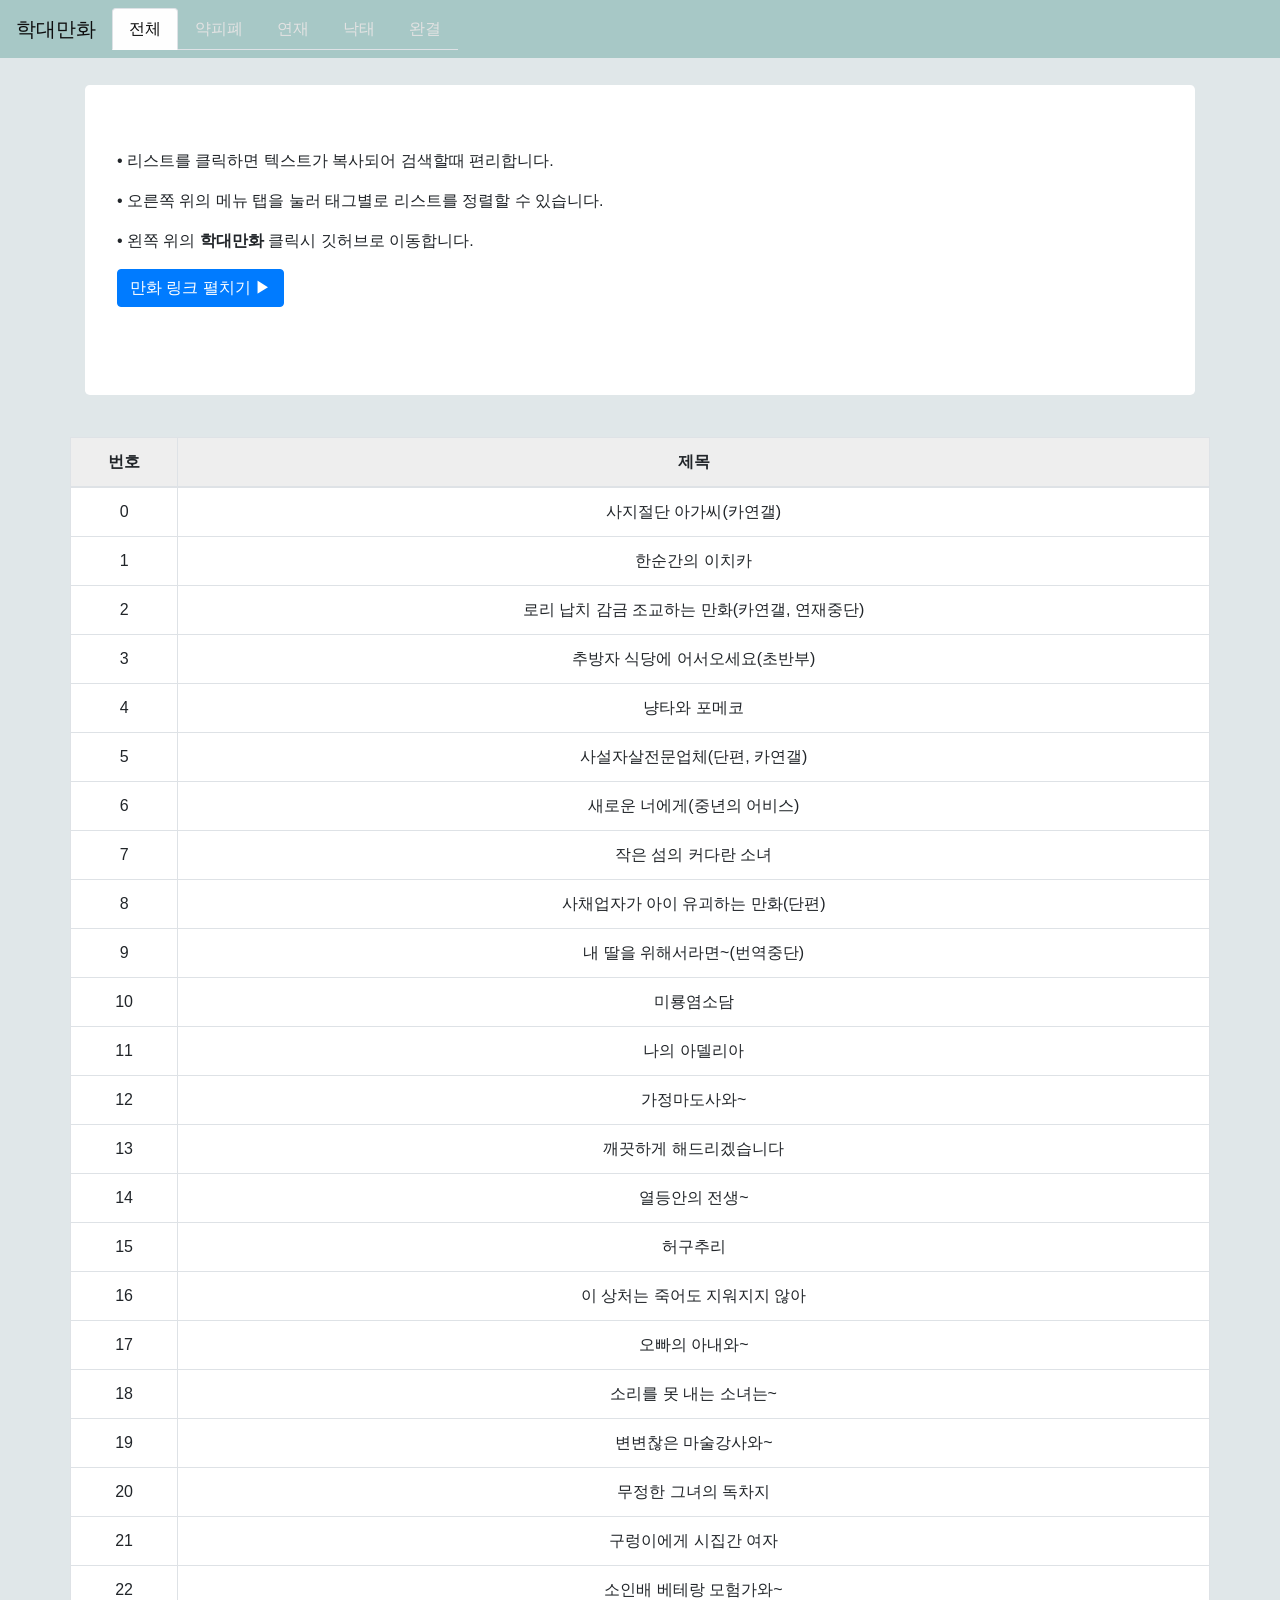
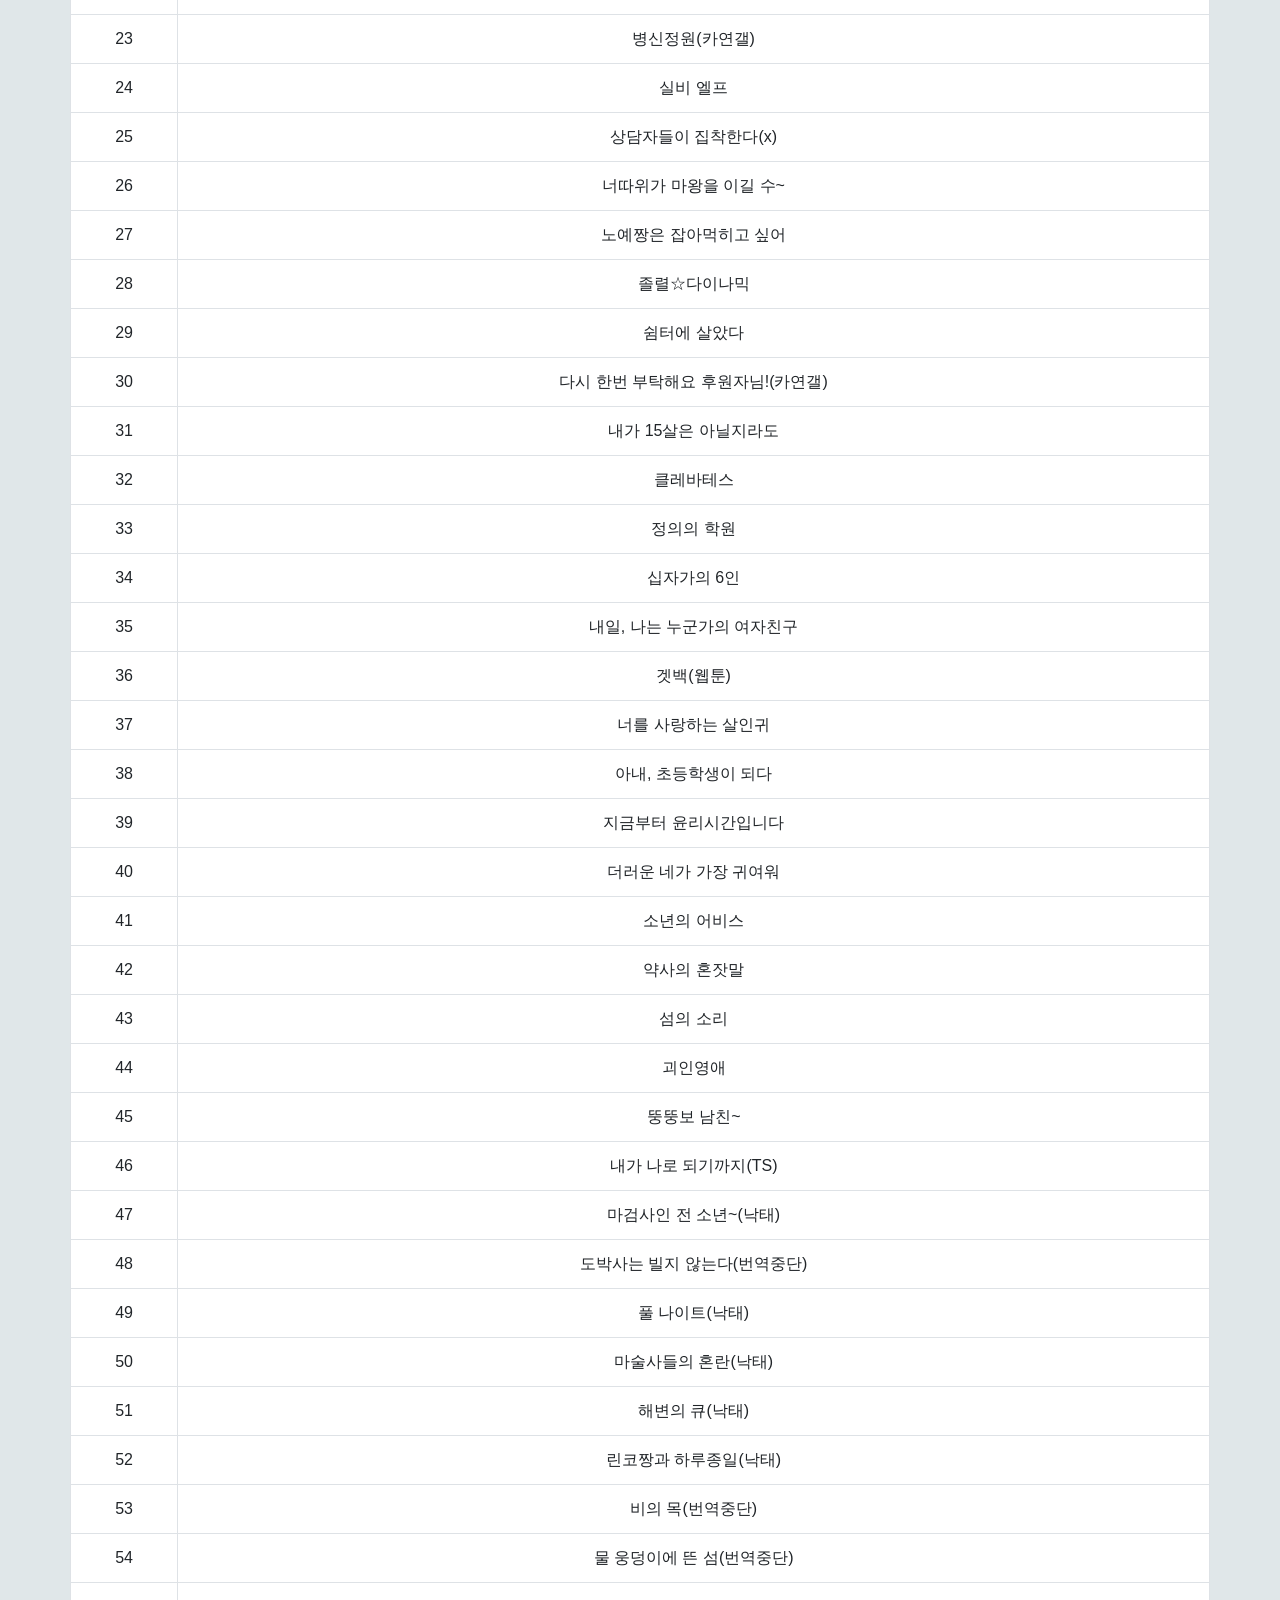
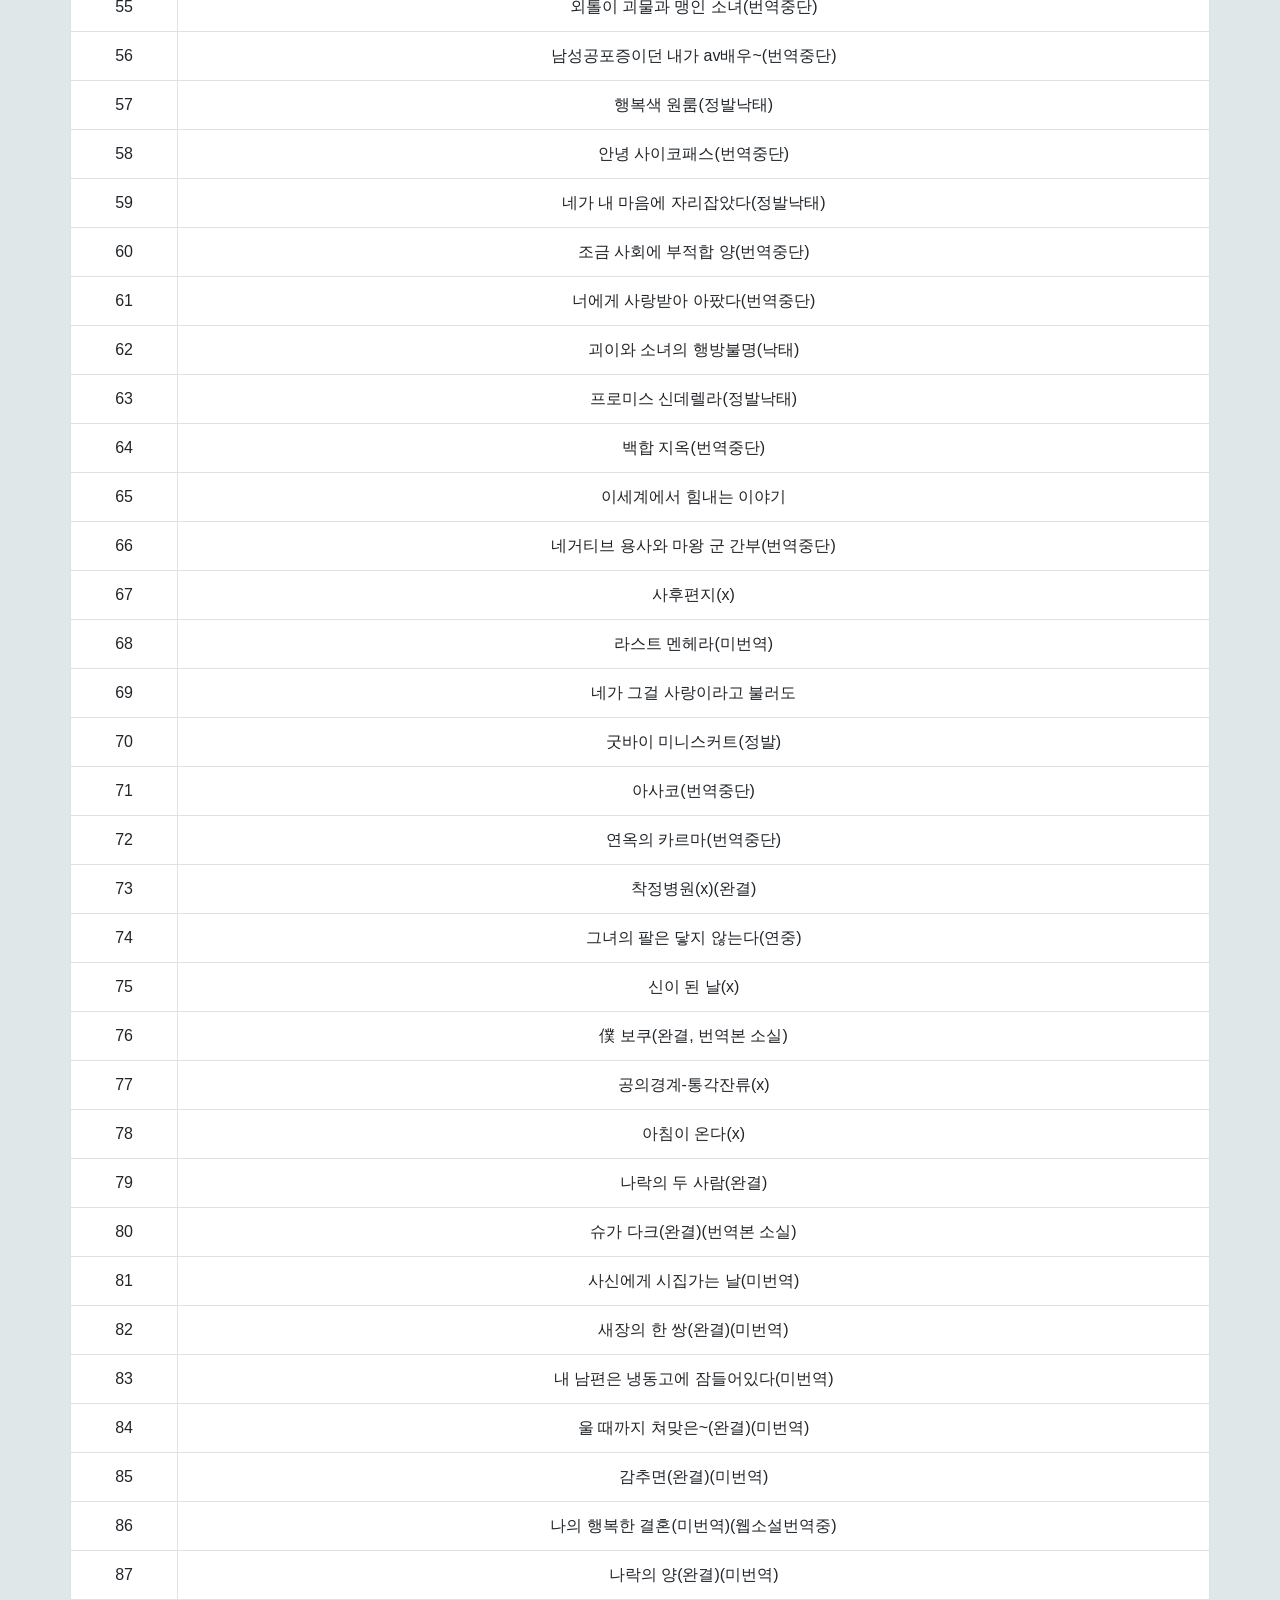
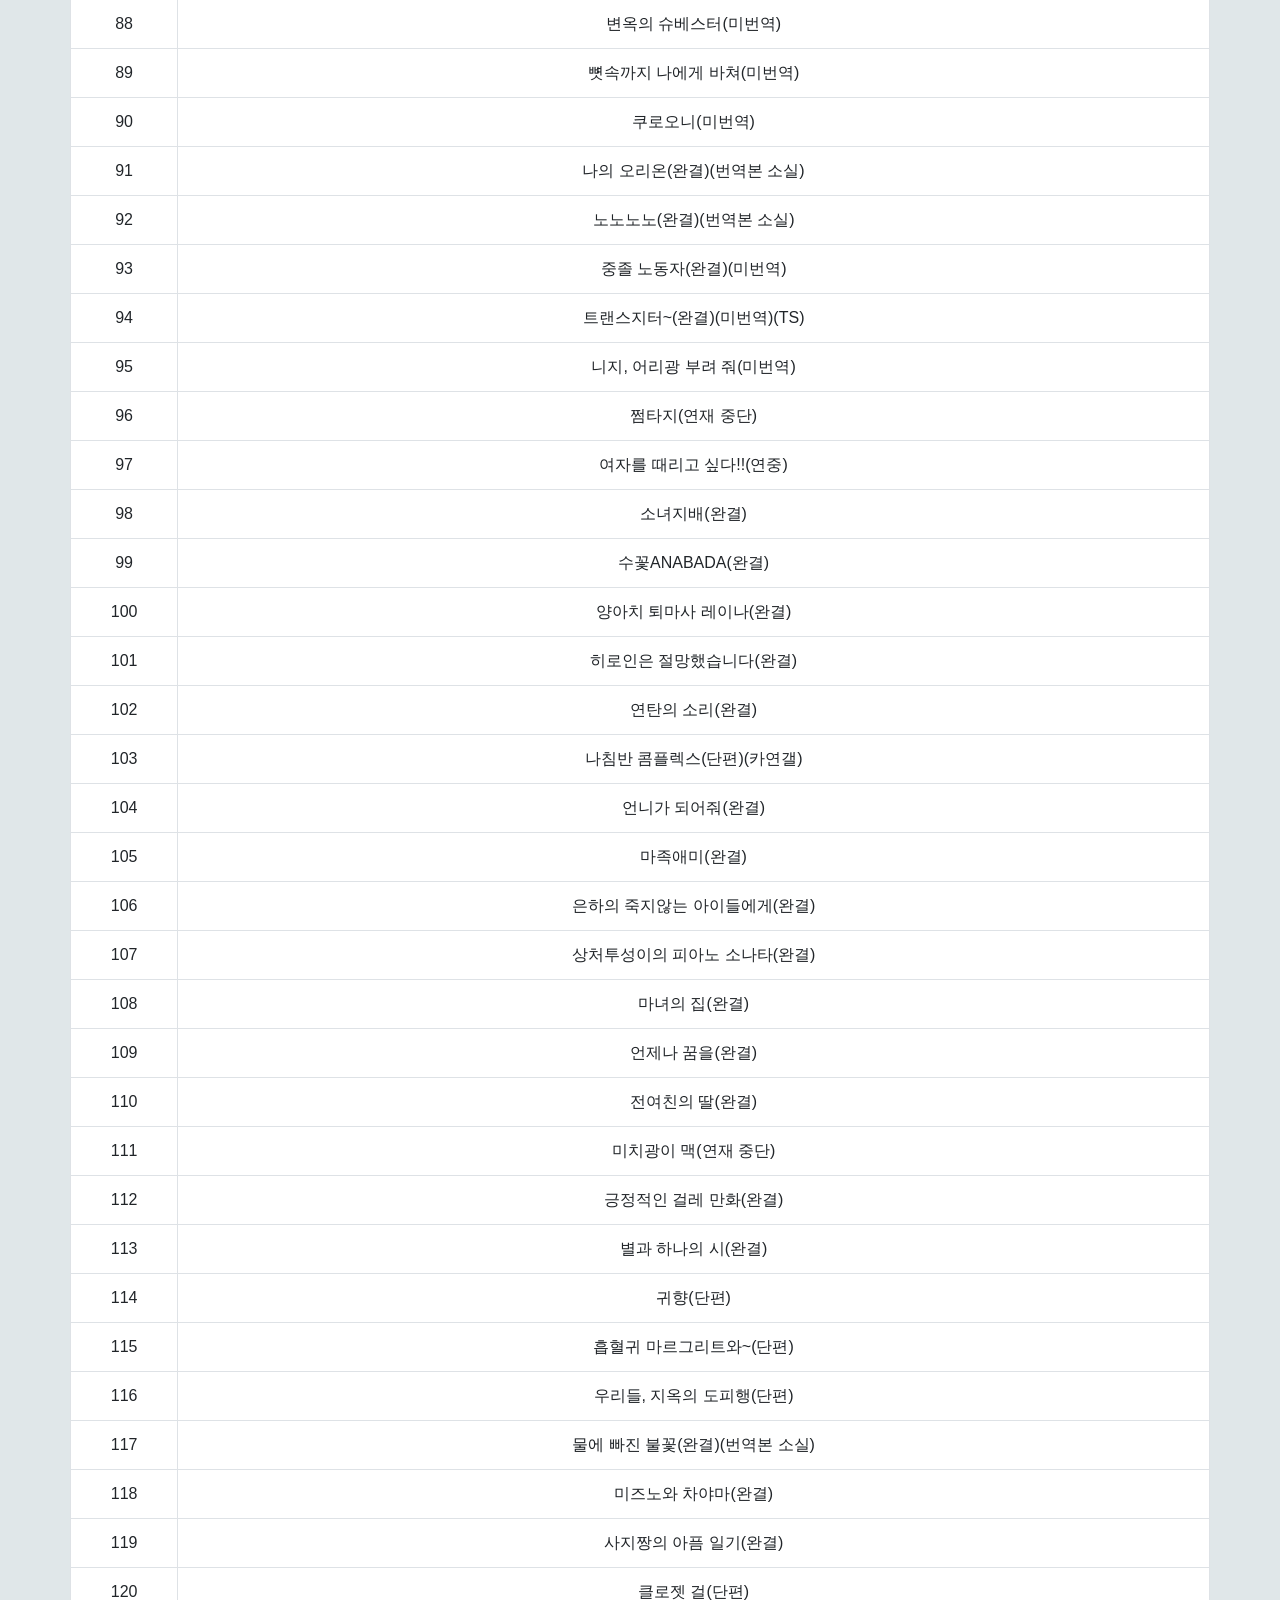
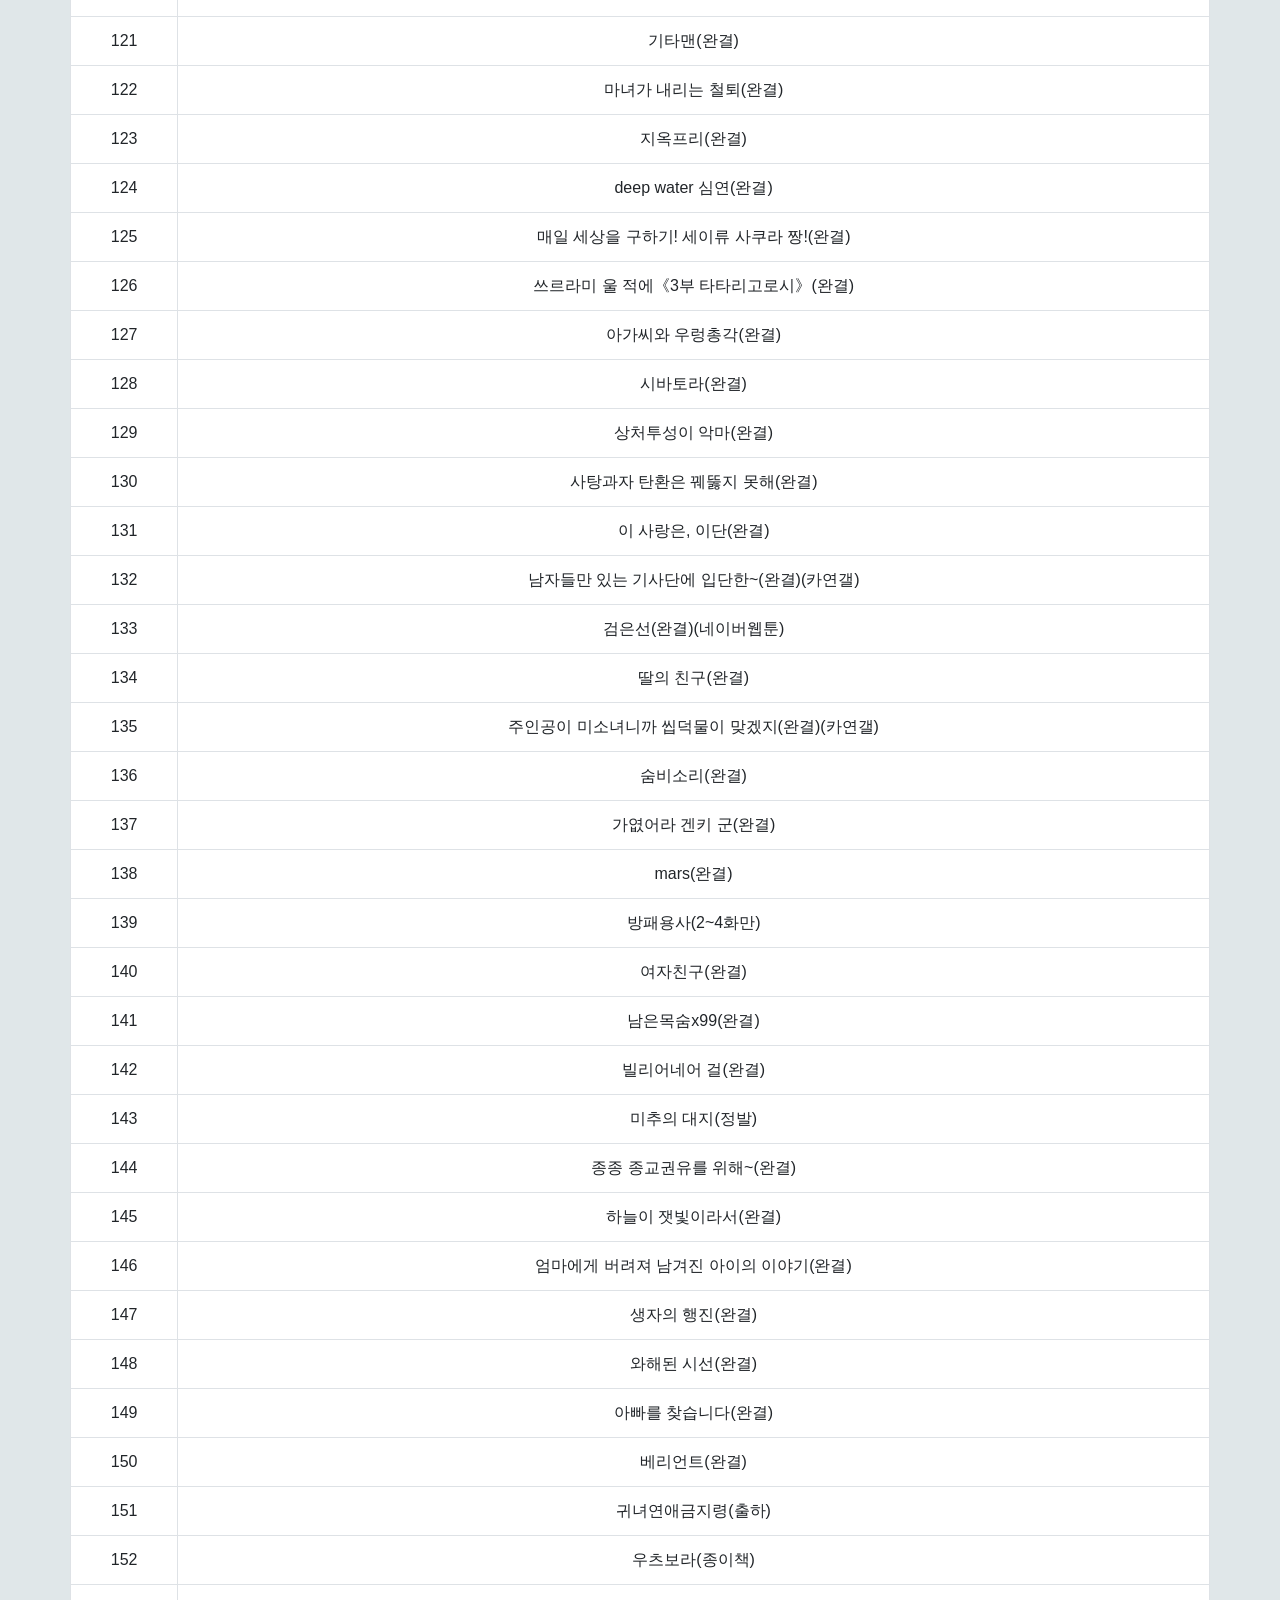
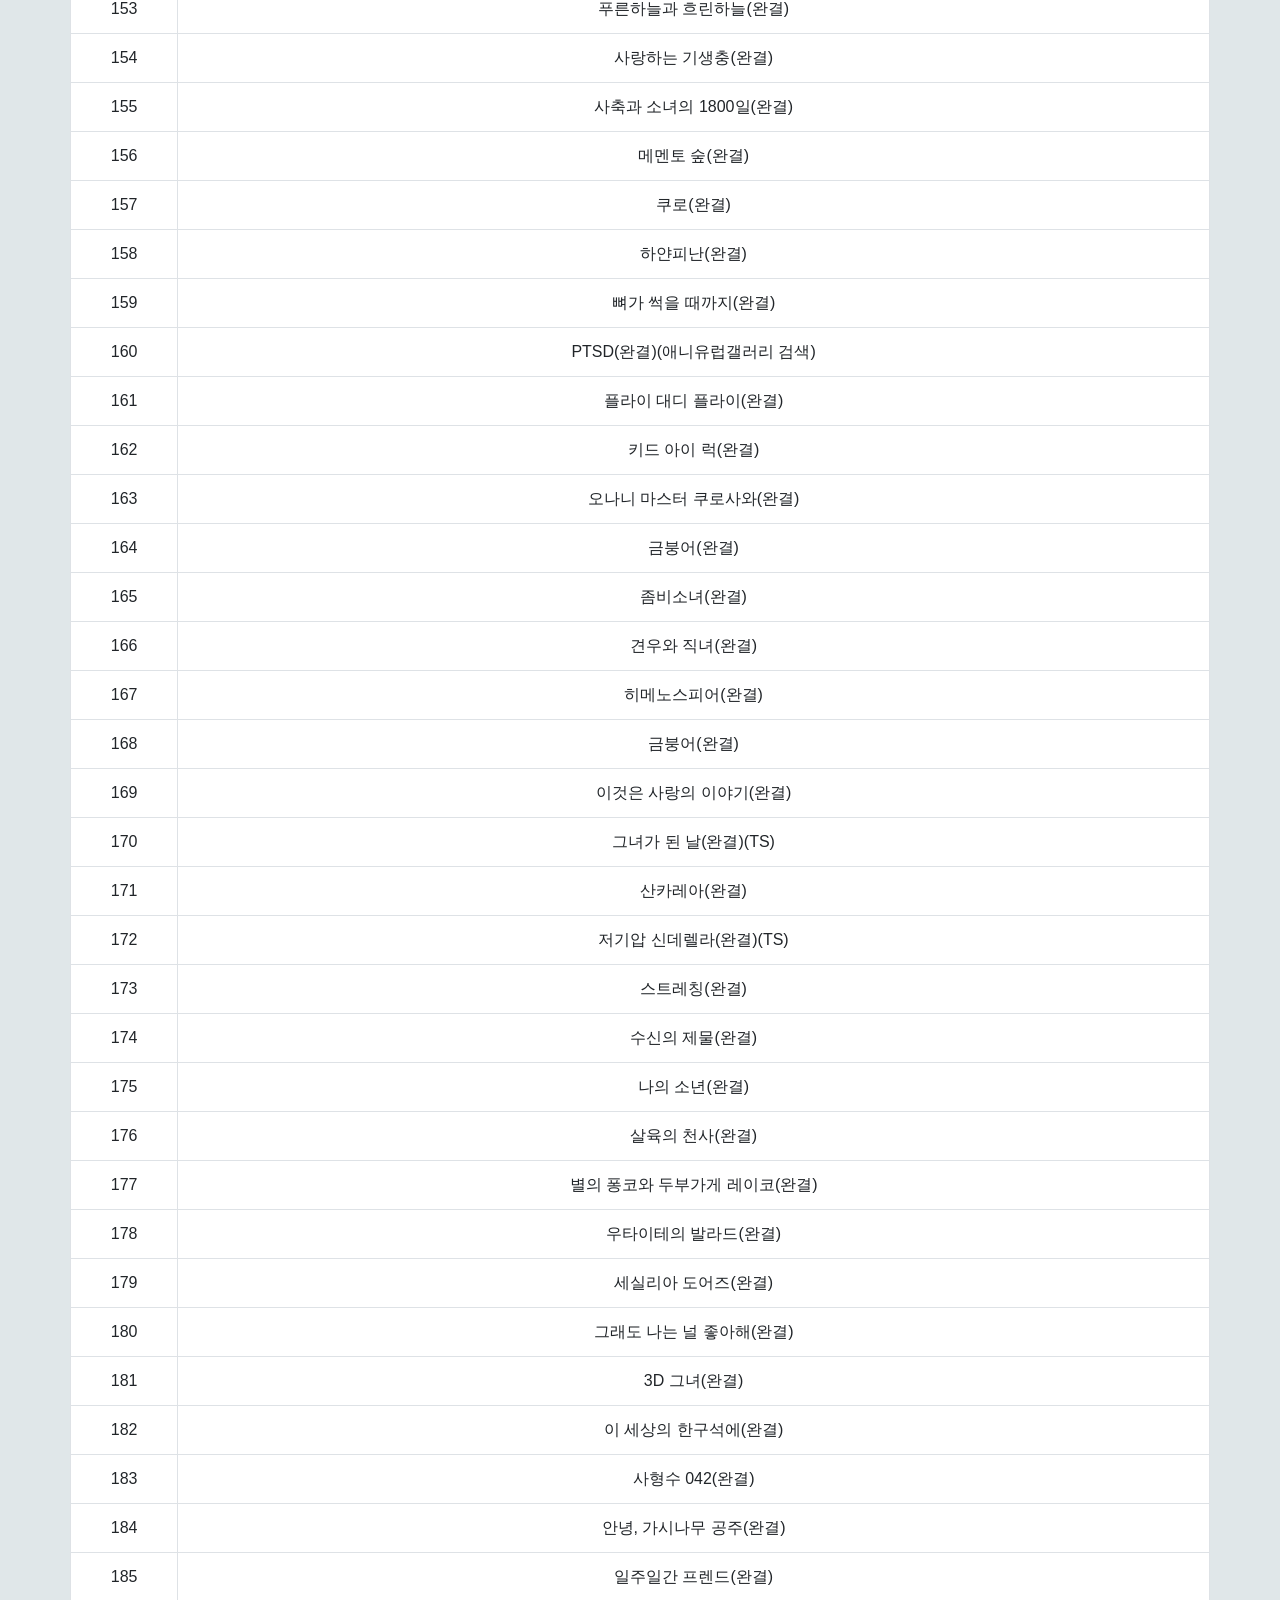
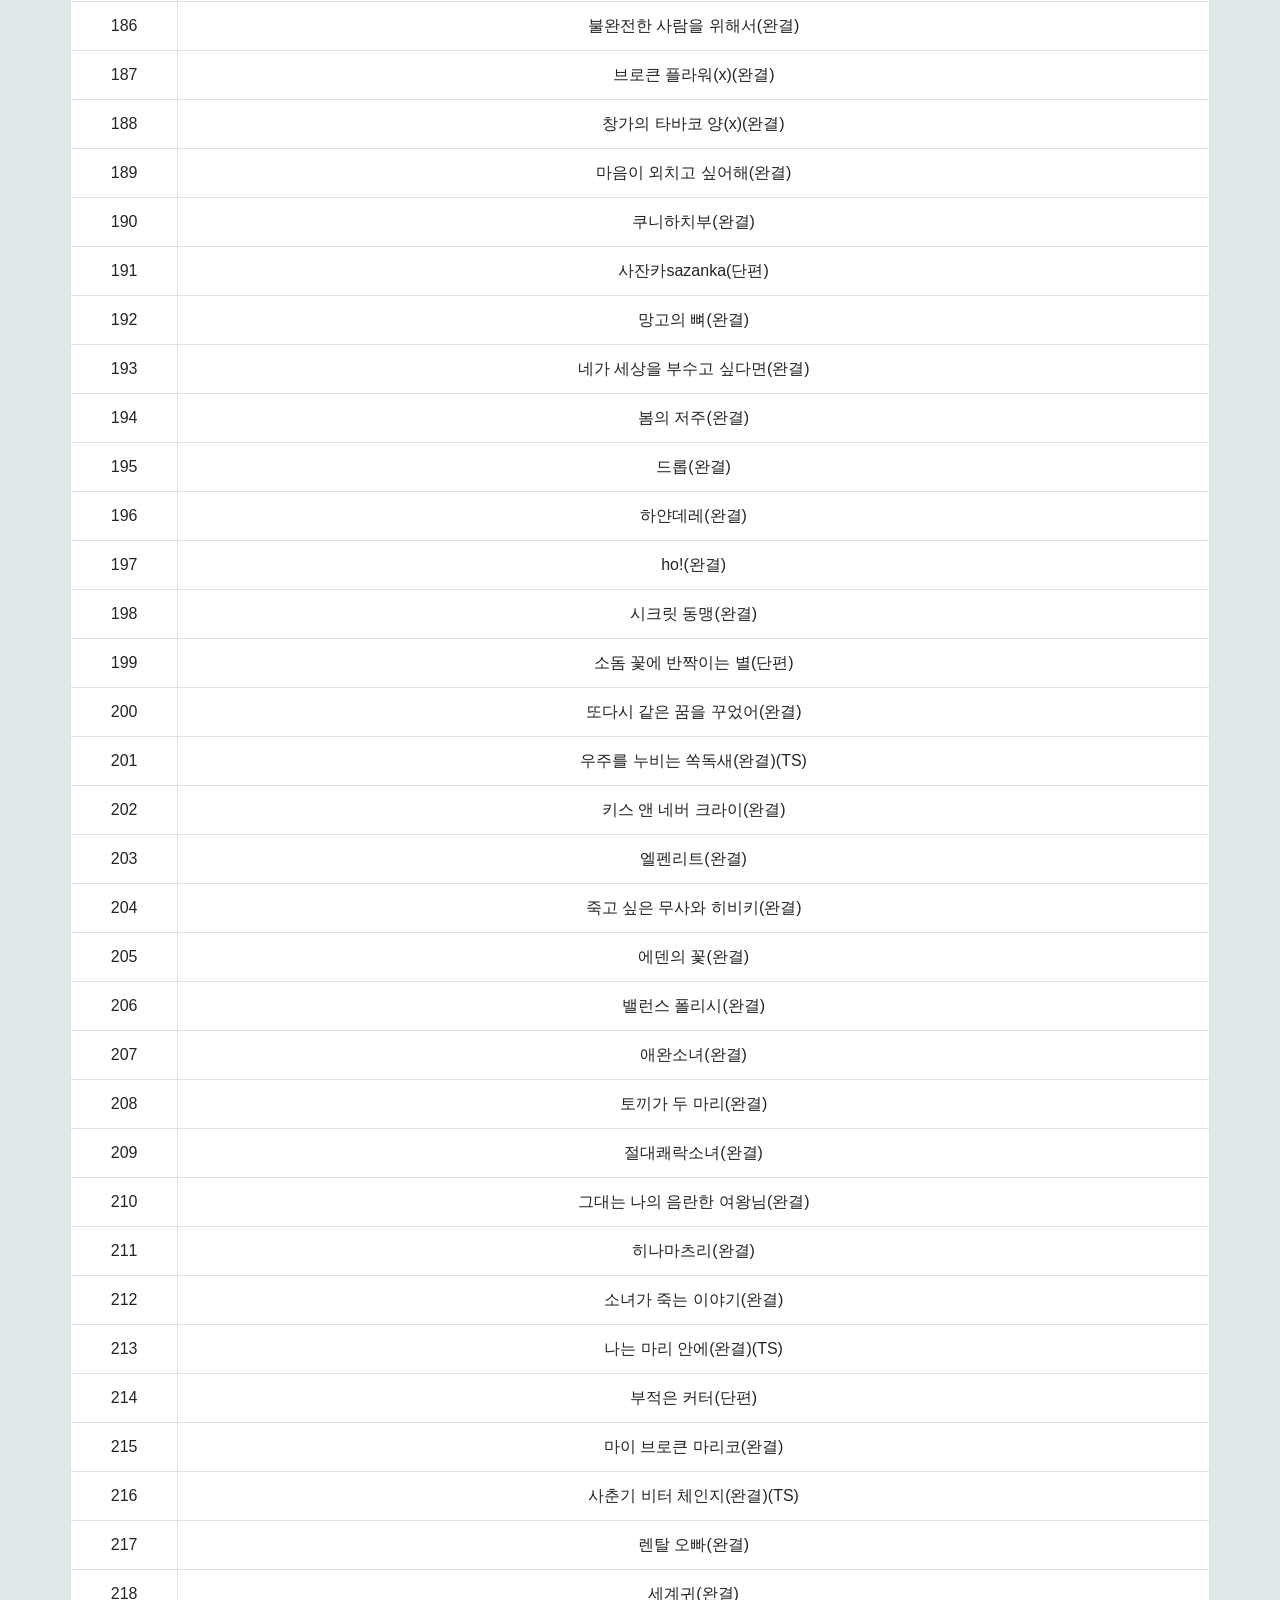
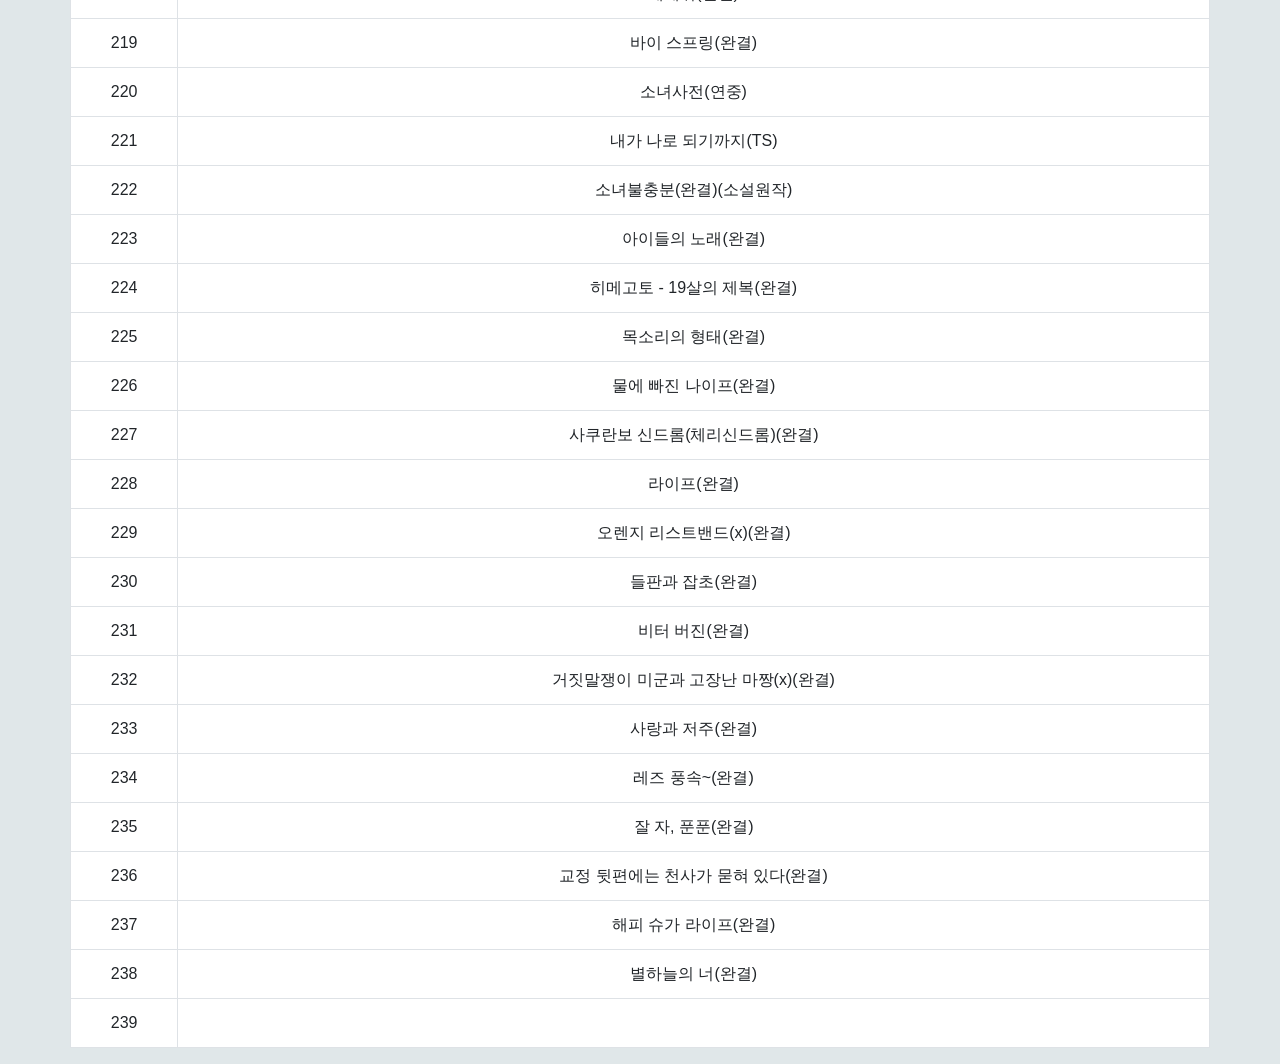
==== index.html @ 0b041881 "Update index.html" ====
<!DOCTYPE html>
<html lang="en">

<head>
    <meta charset="UTF-8">
    <meta http-equiv="X-UA-Compatible" content="IE=edge">
    <meta name="viewport" content="width=device-width, initial-scale=1.0">
    <link rel="stylesheet" href="https://maxcdn.bootstrapcdn.com/bootstrap/4.0.0/css/bootstrap.min.css"
        integrity="sha384-Gn5384xqQ1aoWXA+058RXPxPg6fy4IWvTNh0E263XmFcJlSAwiGgFAW/dAiS6JXm" crossorigin="anonymous">
    <title>학대 만화 리스트</title>
    <style>
        table {
            cursor: pointer;
        }
    </style>
    <script src="js/nav.js"></script>
    <script src="js/makeT.js"></script>
    <script src="js/copy.js"></script>
    <script id="script"></script>
    <script src="js/makeVer.js"></script>
    <link rel="stylesheet" href="css/myCSS.css">
    <script src="js/iframe.js"></script>
</head>

<body>
    <nav id="nav"></nav>
    <div class="container">
        <div class="jumbotron">
            <p> &bull; 리스트를 클릭하면 텍스트가 복사되어 검색할때 편리합니다.</p>
            <p> &bull; 오른쪽 위의 메뉴 탭을 눌러 태그별로 리스트를 정렬할 수 있습니다.</p>
            <p> &bull; 왼쪽 위의 <b>학대만화</b> 클릭시 깃허브로 이동합니다.</p>
            <button id="btn" type="button" class="btn btn-primary" data-toggle="collapse" data-target="#link"
                onclick="test();toggle();">만화 링크 펼치기 ▶</button><br><br>
            <div id="link" class="collapse">
                <iframe src="mangalink.html" id="the_iframe" class="iframe" style="width:100%; min-height: 15em;"></iframe>
            </div>
        </div>
        <!-- iframe height = 7줄당 약 18~20em-->
    </div>

    <div class="container">
        <div class="row">
            <table class="table table-hover table-bordered" style="text-align: center; border: 1px solid #dddddd">
                <thead>
                    <tr>
                        <th style="background-color: #eeeeee; text-align: center; width: 8%">번호</th>
                        <th style="background-color: #eeeeee; text-align: center; width: 77%">제목</th>
                    </tr>
                </thead>
                <tbody id="table">
                </tbody>
            </table>
        </div>
    </div>
</body>


<script src="https://code.jquery.com/jquery-3.2.1.slim.min.js"
    integrity="sha384-KJ3o2DKtIkvYIK3UENzmM7KCkRr/rE9/Qpg6aAZGJwFDMVNA/GpGFF93hXpG5KkN"
    crossorigin="anonymous"></script>
<script src="https://cdnjs.cloudflare.com/ajax/libs/popper.js/1.12.9/umd/popper.min.js"
    integrity="sha384-ApNbgh9B+Y1QKtv3Rn7W3mgPxhU9K/ScQsAP7hUibX39j7fakFPskvXusvfa0b4Q"
    crossorigin="anonymous"></script>
<script src="https://maxcdn.bootstrapcdn.com/bootstrap/4.0.0/js/bootstrap.min.js"
    integrity="sha384-JZR6Spejh4U02d8jOt6vLEHfe/JQGiRRSQQxSfFWpi1MquVdAyjUar5+76PVCmYl"
    crossorigin="anonymous"></script>

</html>

<!--
    source : https://github.com/shangus1012/manga
    제작자 : 만갤 여주학대만화추천(rmh0102)
    모든 소스코드는 직접 작성한 것이고, 출처는 굳이 지워야만 한다면 상관 없습니다.
    누군가 물어본다면 정보 공유를 위해서 출처를 표기해 주세요. 감사합니다.
-->
---- css/myCSS.css ----
.navbar-brand {
	color: black !important;
}

.nav-link:not(:hover) {
	color: #e2e2e2;
}

.nav-link:hover {
	color: black;
}

a.active {
	color: black !important;
}

.carouselControl {
	color: #1e3269 !important;
}

a:hover {
	text-decoration: none;
}

.container {
	padding-top: 10px;
}
html {
    position: relative;
    min-height: 100%;
    margin: 0;
}
body {
	background-color: #E0E7E9;
	padding-top: 75px;
	min-height:100%;
}

.jumbotron {
	background-color: white !important;
}

#nav {
	background-color: #A3C6C4 !important;
	opacity: 0.94;
}

table {
	background-color: white !important;
}

.iframe {
	border: none;
}
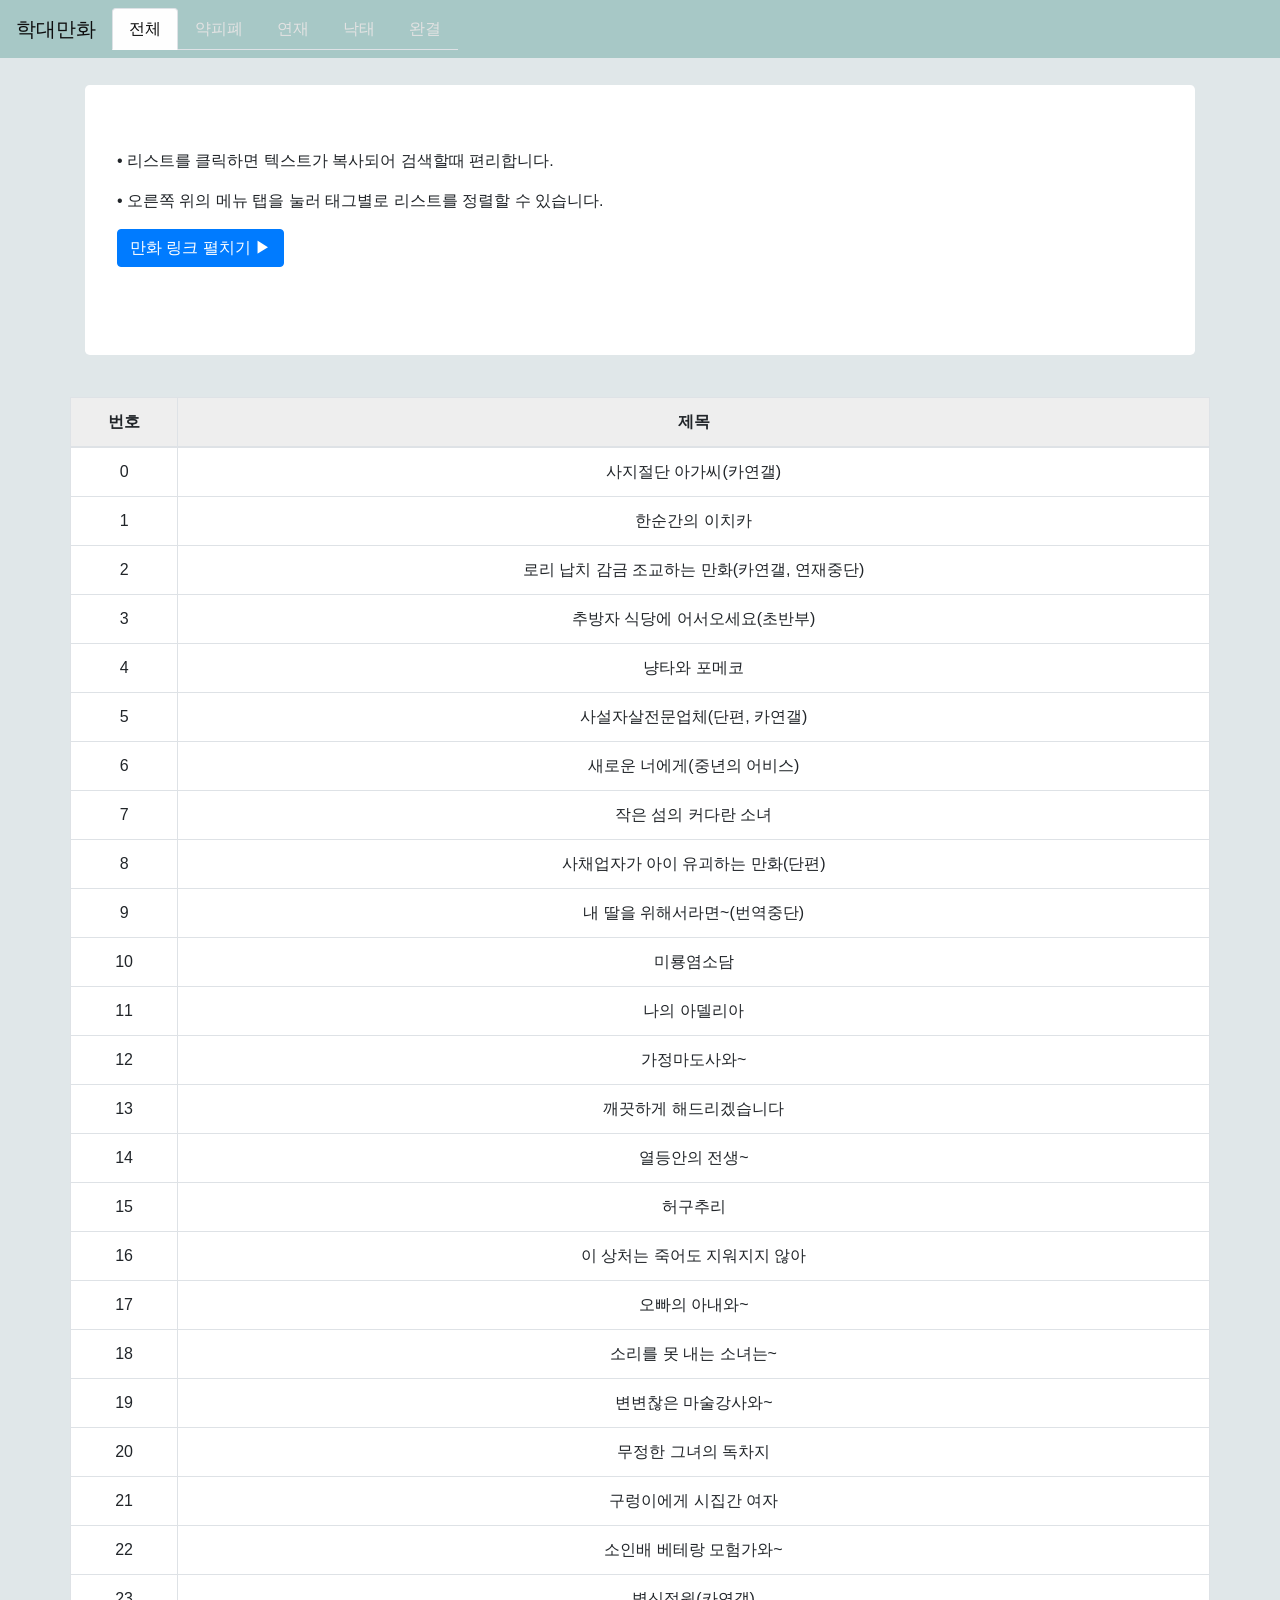
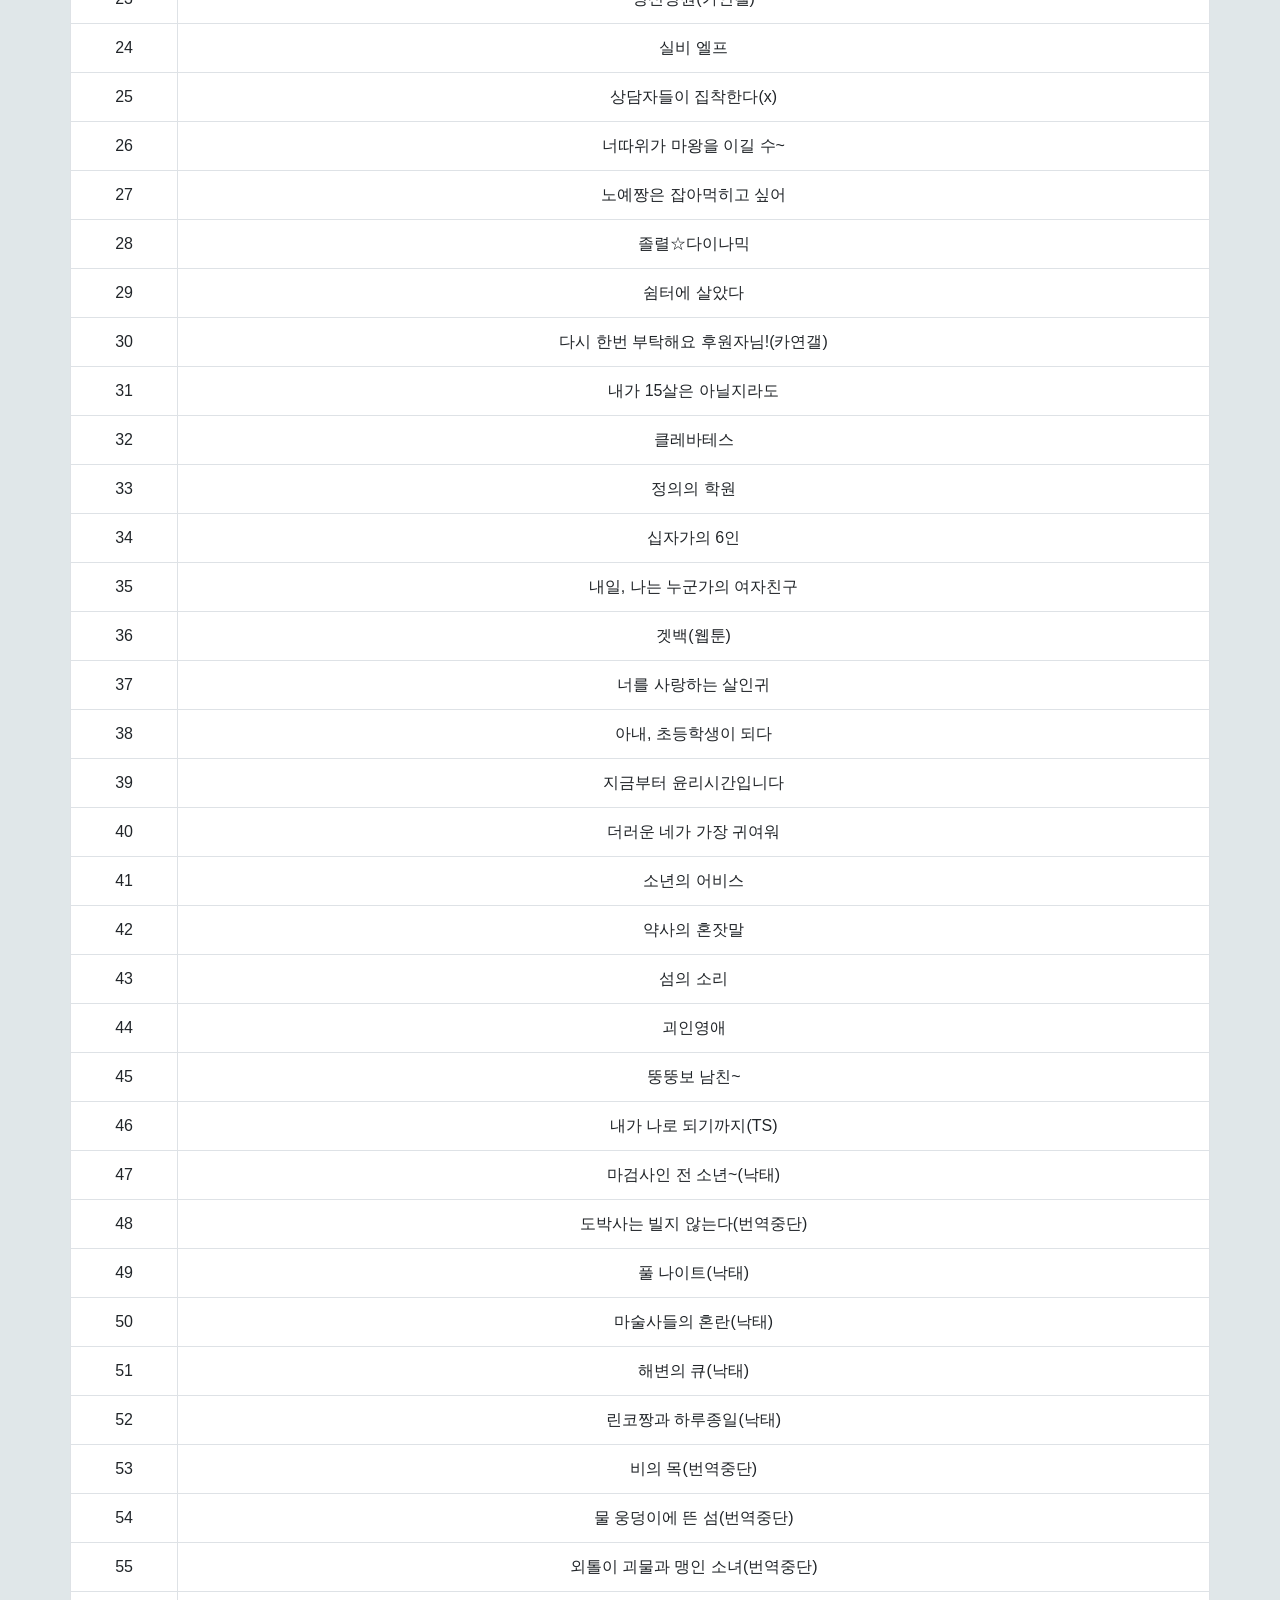
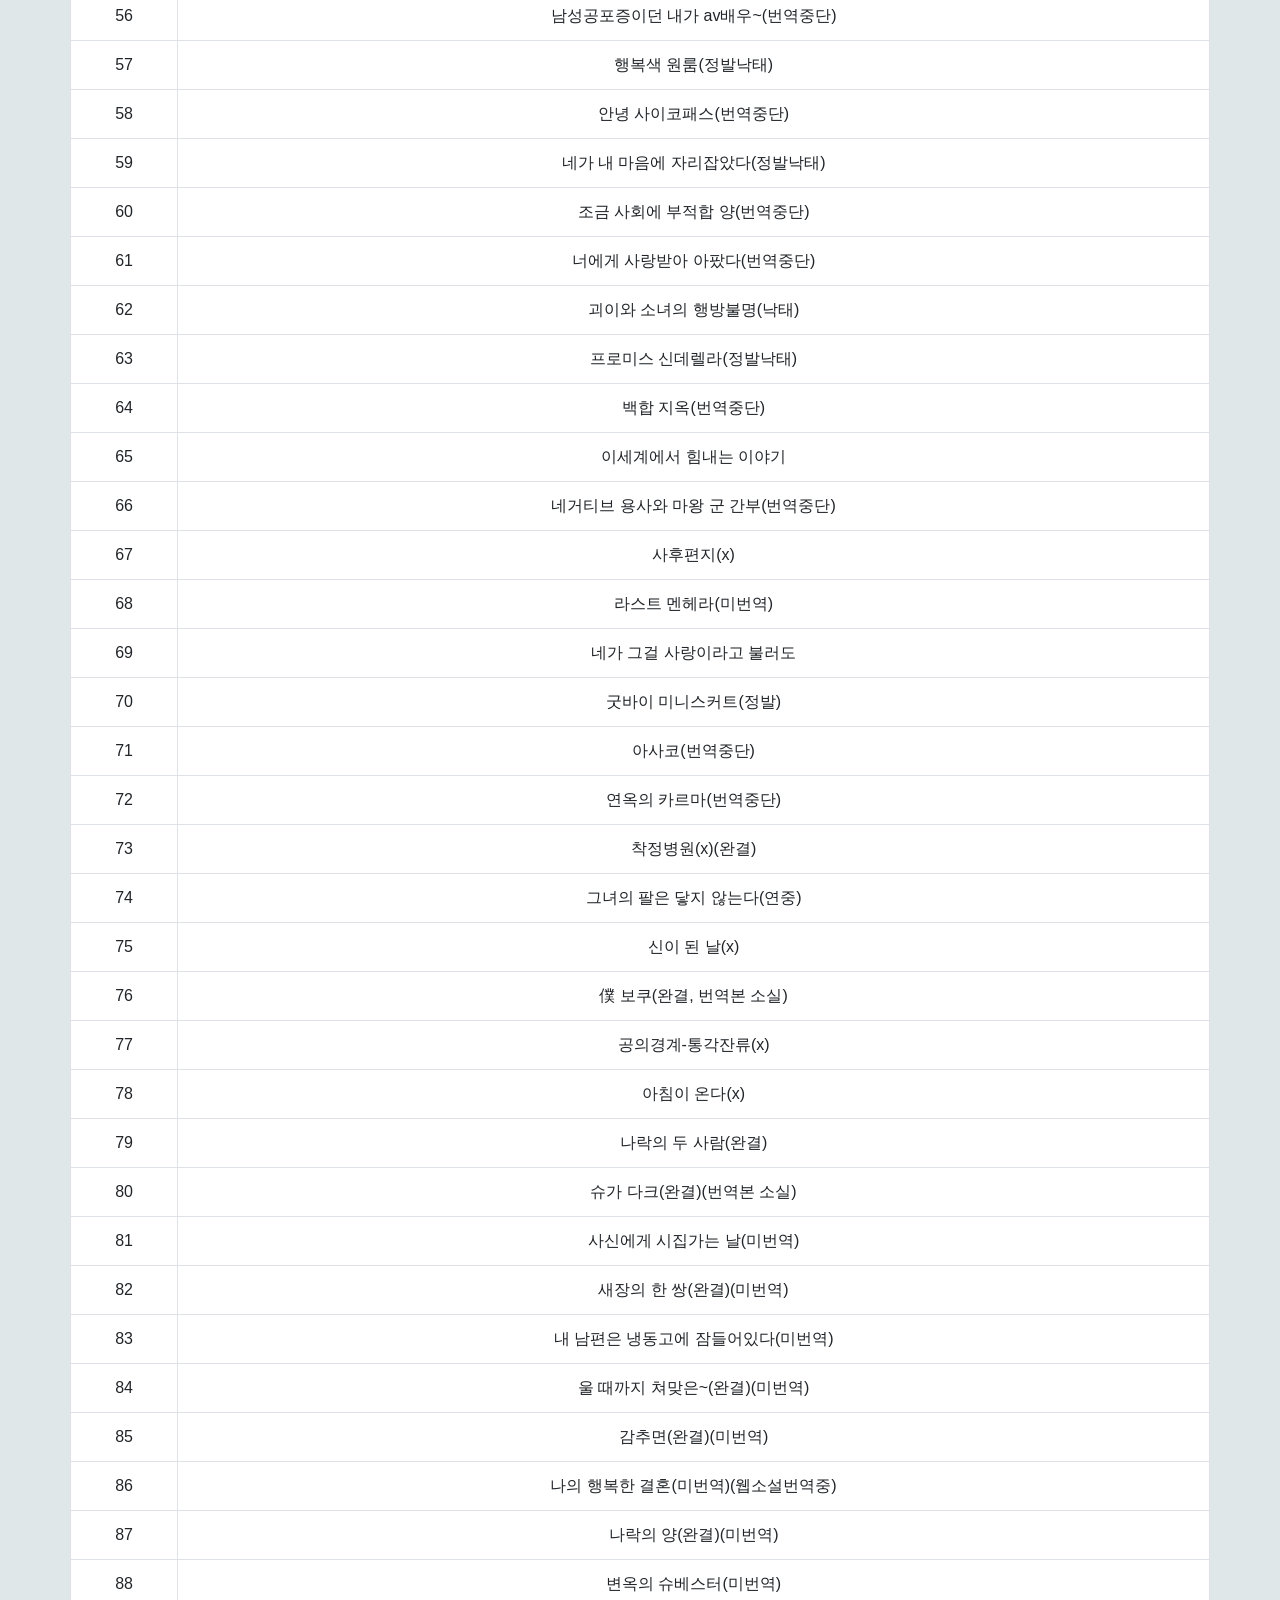
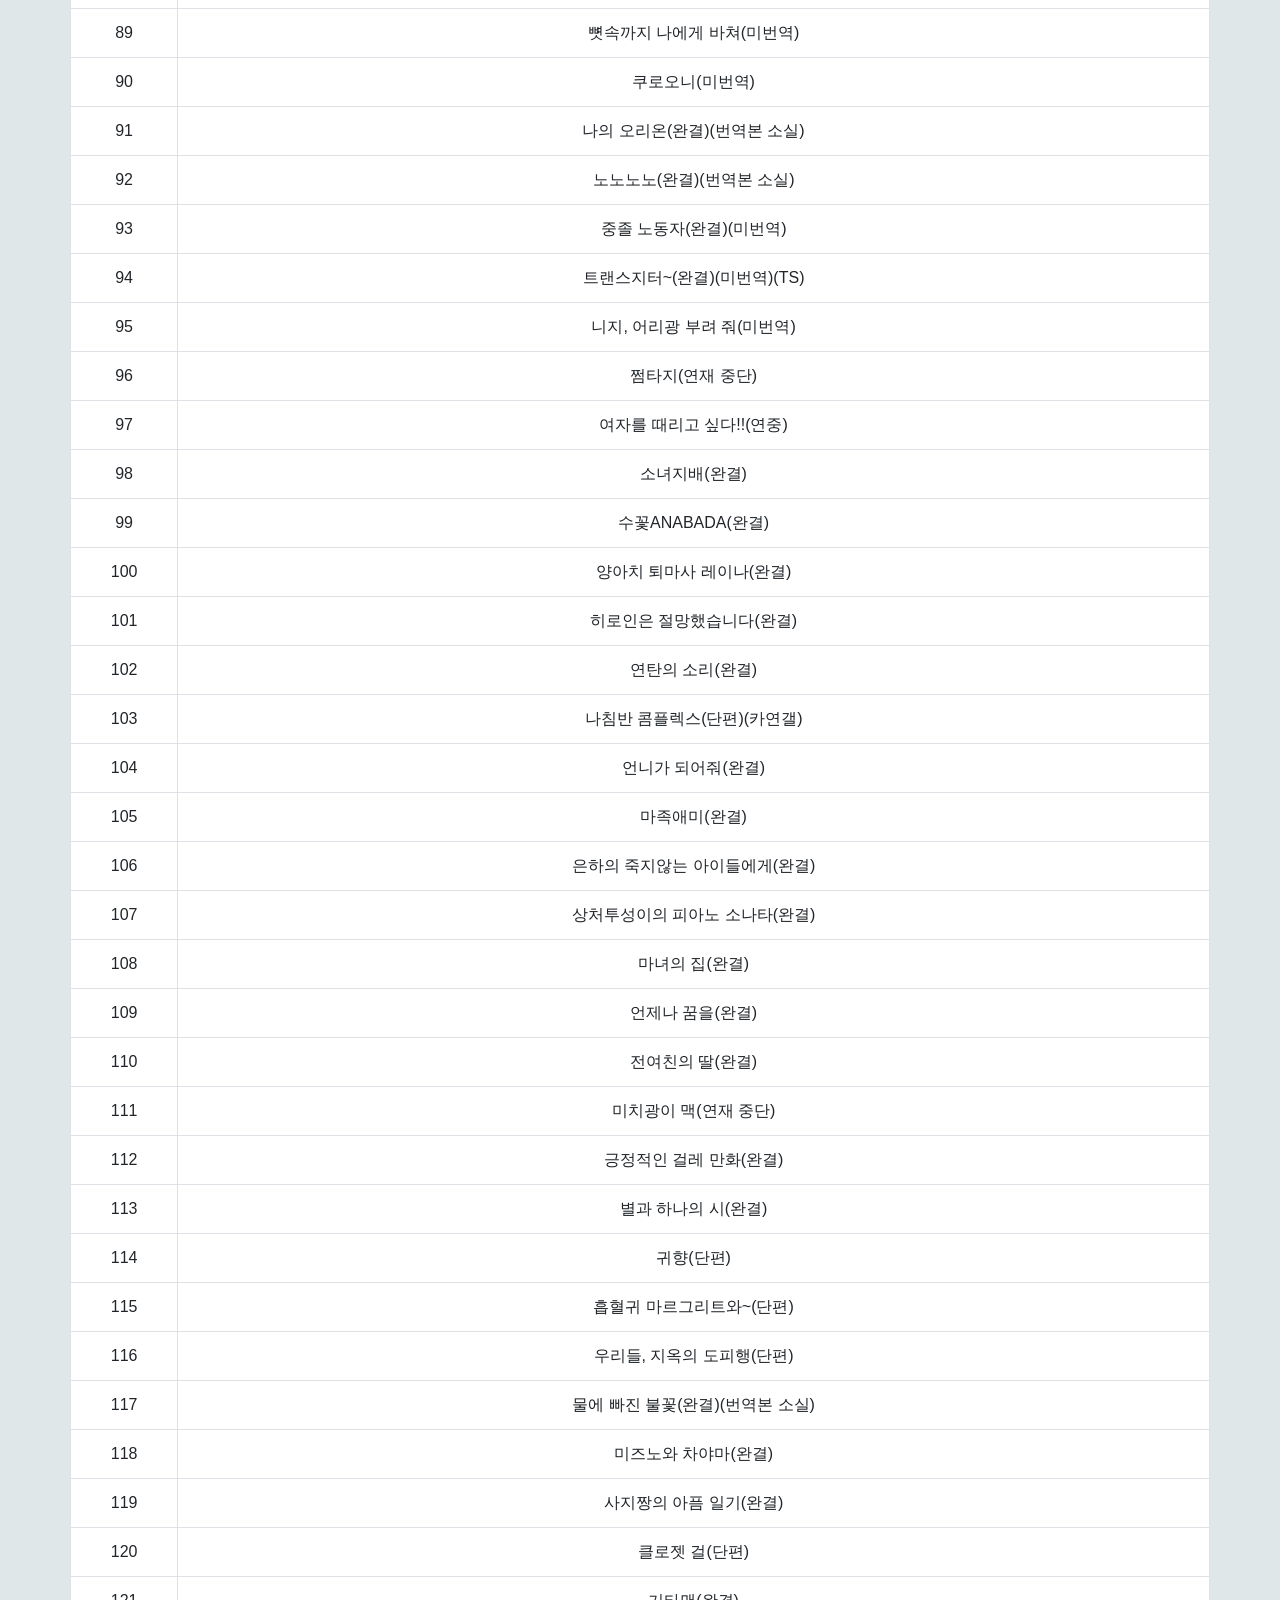
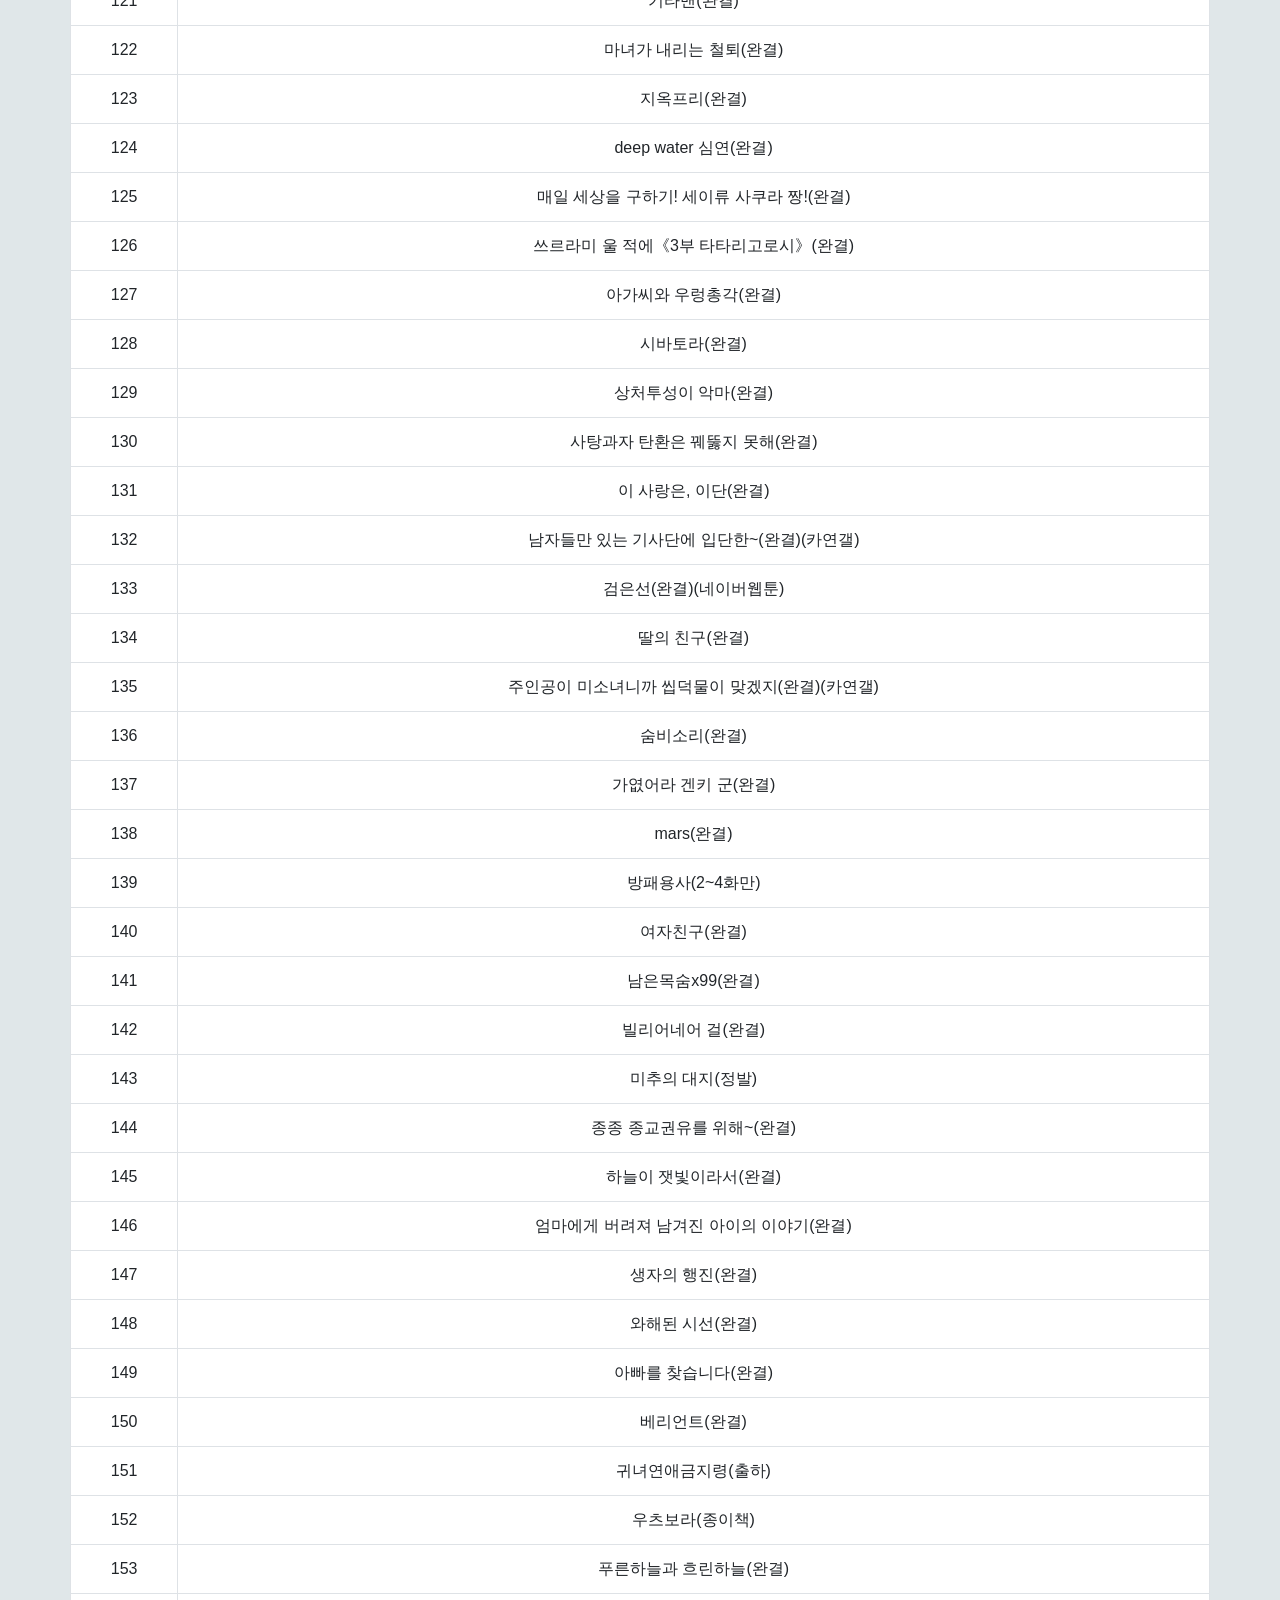
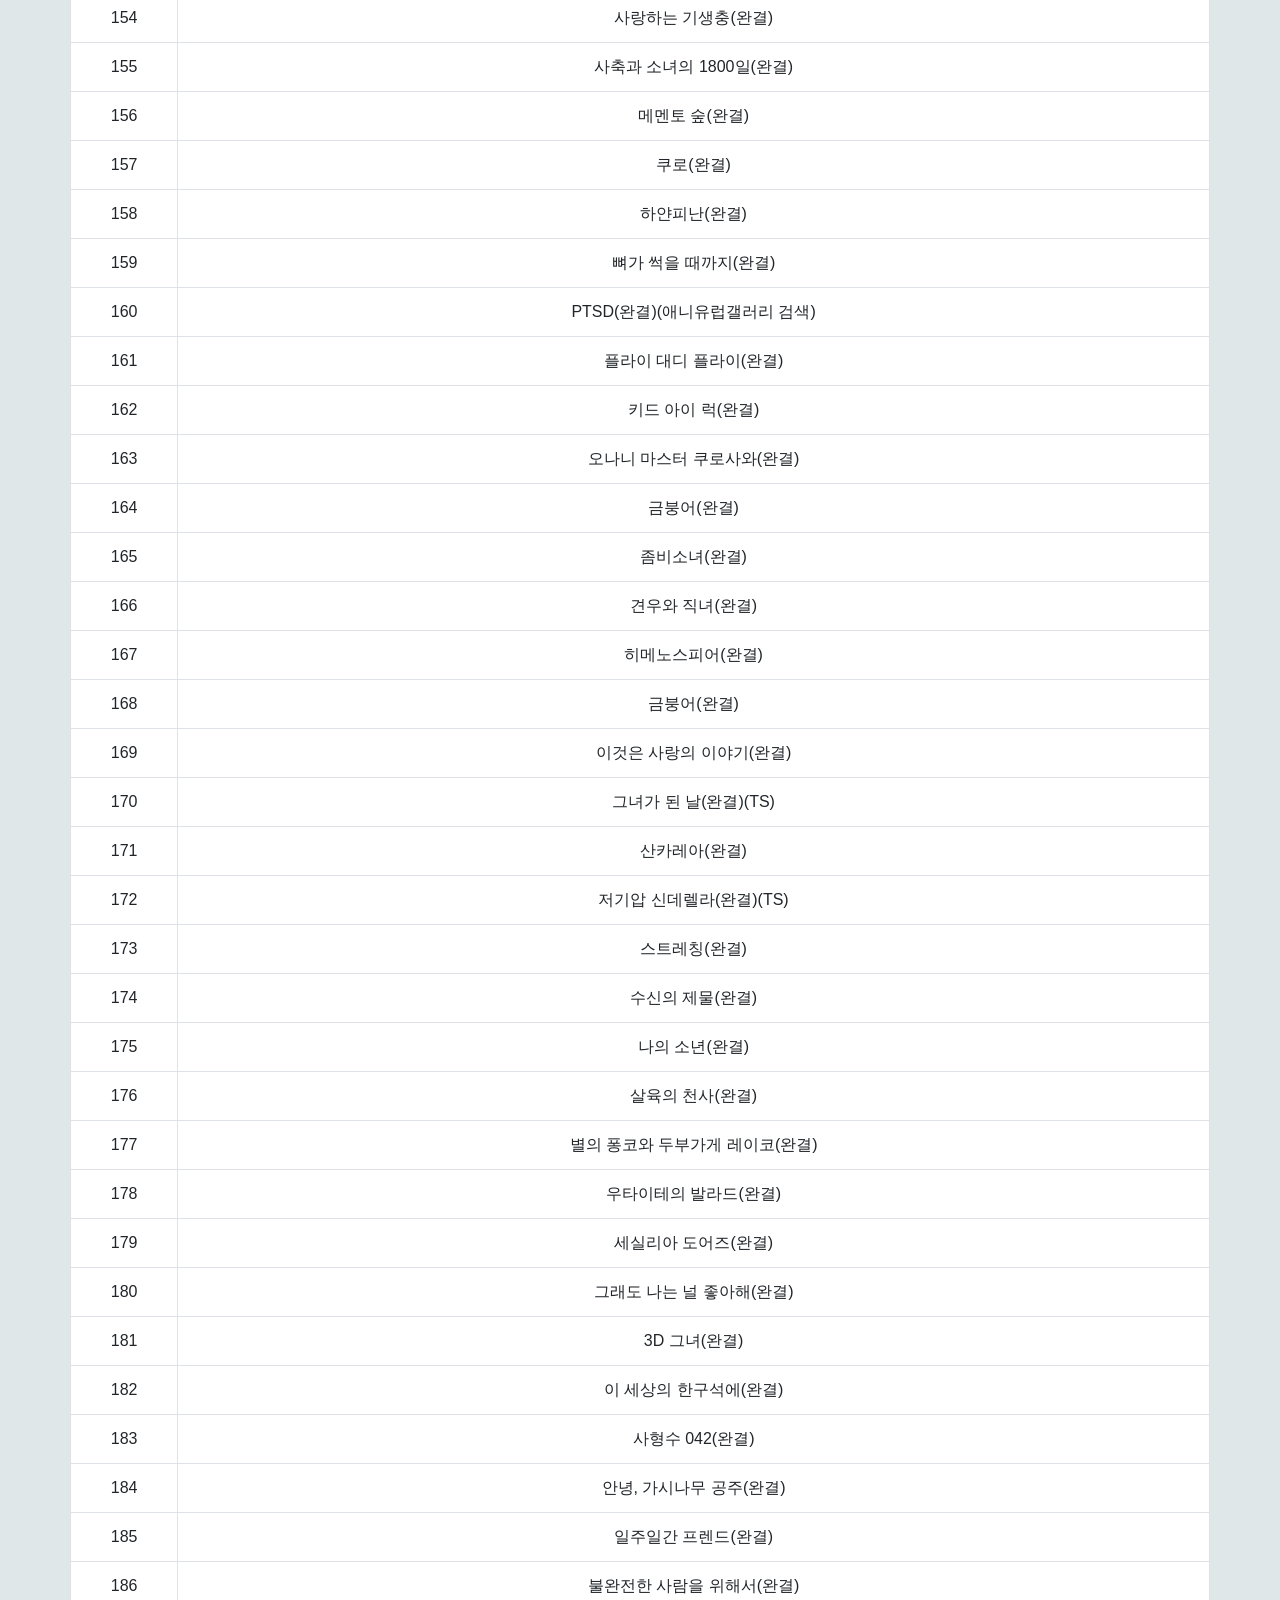
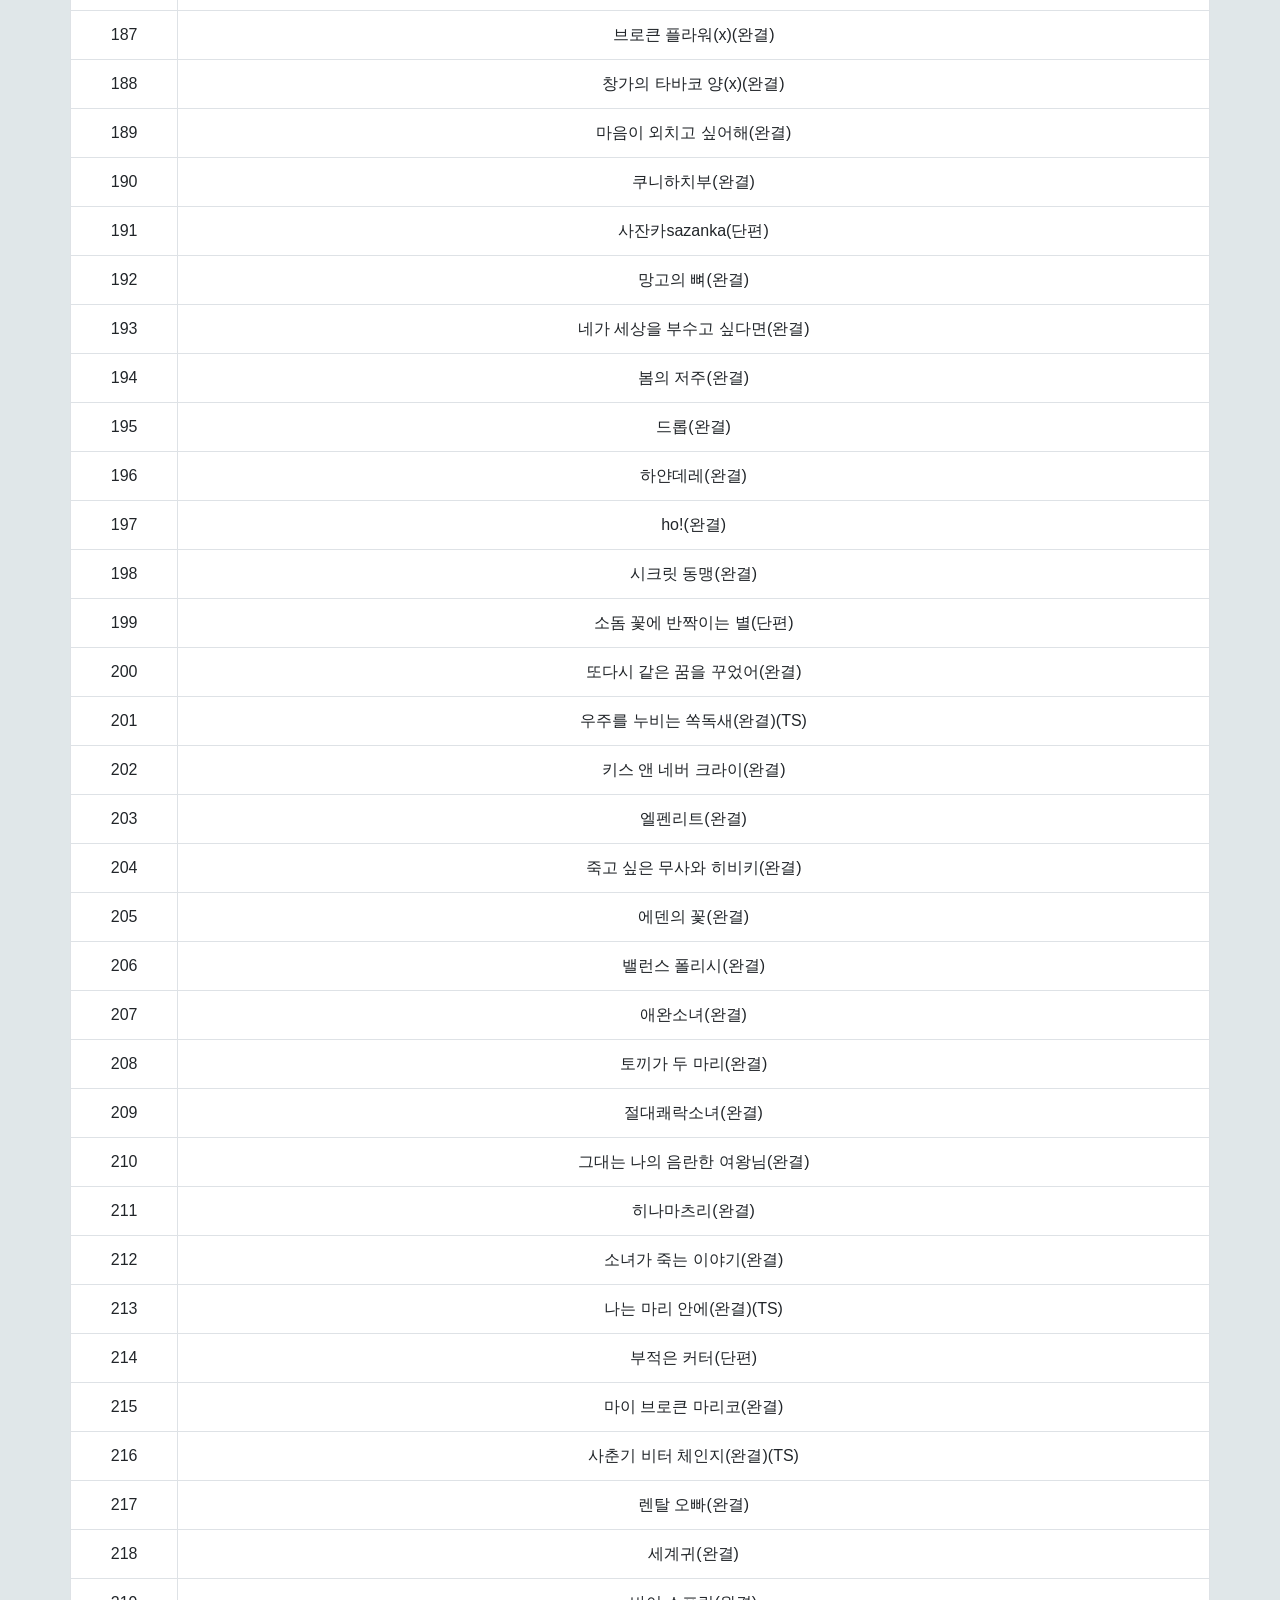
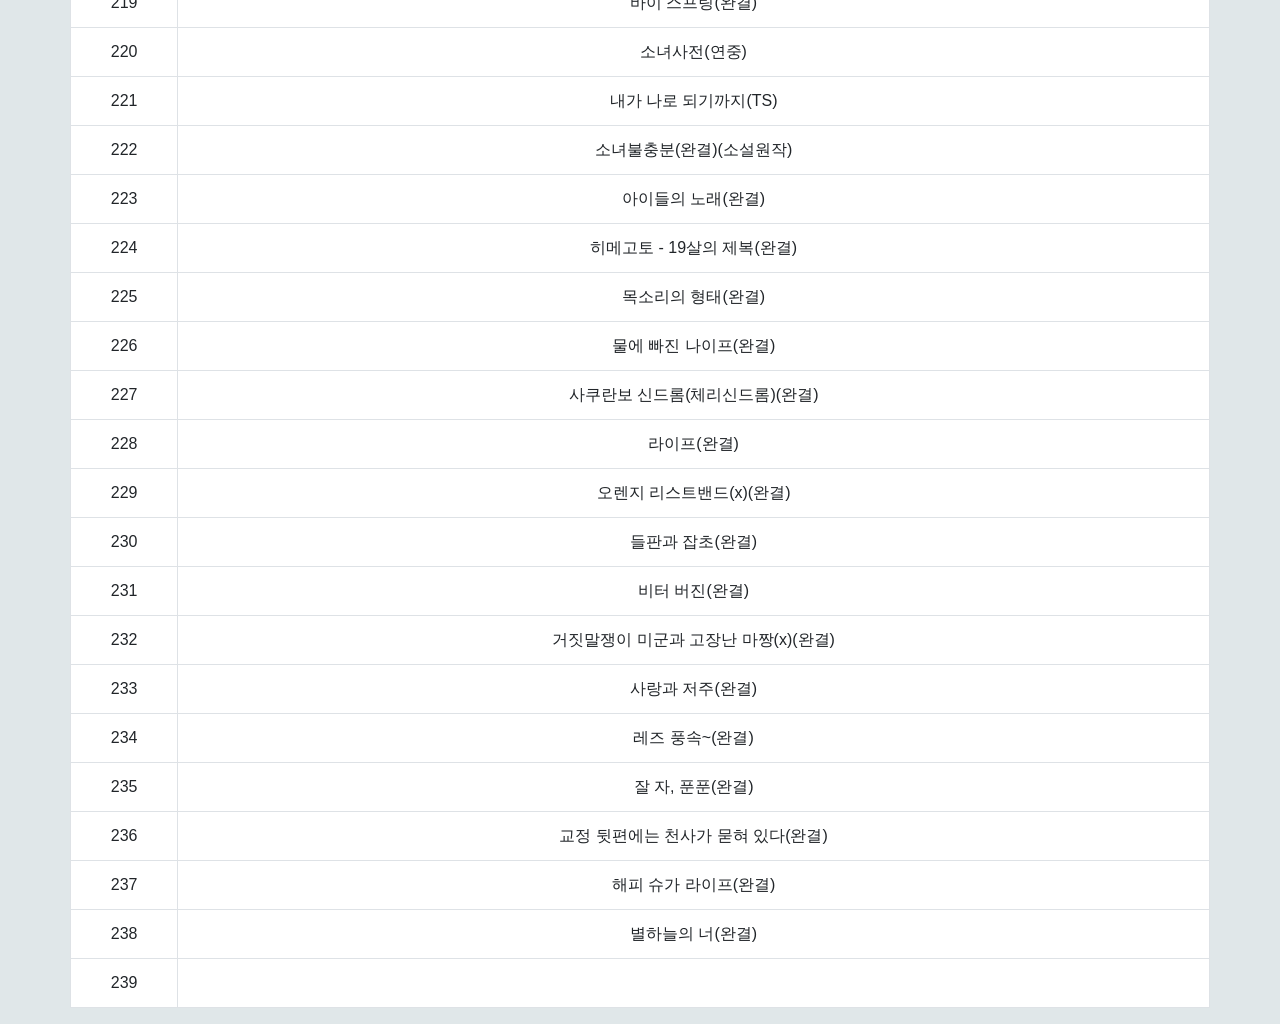
==== commit 941525c6: "Update index.html" ====
--- a/index.html
+++ b/index.html
@@ -28,7 +28,6 @@
         <div class="jumbotron">
             <p> &bull; 리스트를 클릭하면 텍스트가 복사되어 검색할때 편리합니다.</p>
             <p> &bull; 오른쪽 위의 메뉴 탭을 눌러 태그별로 리스트를 정렬할 수 있습니다.</p>
-            <p> &bull; 왼쪽 위의 <b>학대만화</b> 클릭시 깃허브로 이동합니다.</p>
             <button id="btn" type="button" class="btn btn-primary" data-toggle="collapse" data-target="#link"
                 onclick="test();toggle();">만화 링크 펼치기 ▶</button><br><br>
             <div id="link" class="collapse">
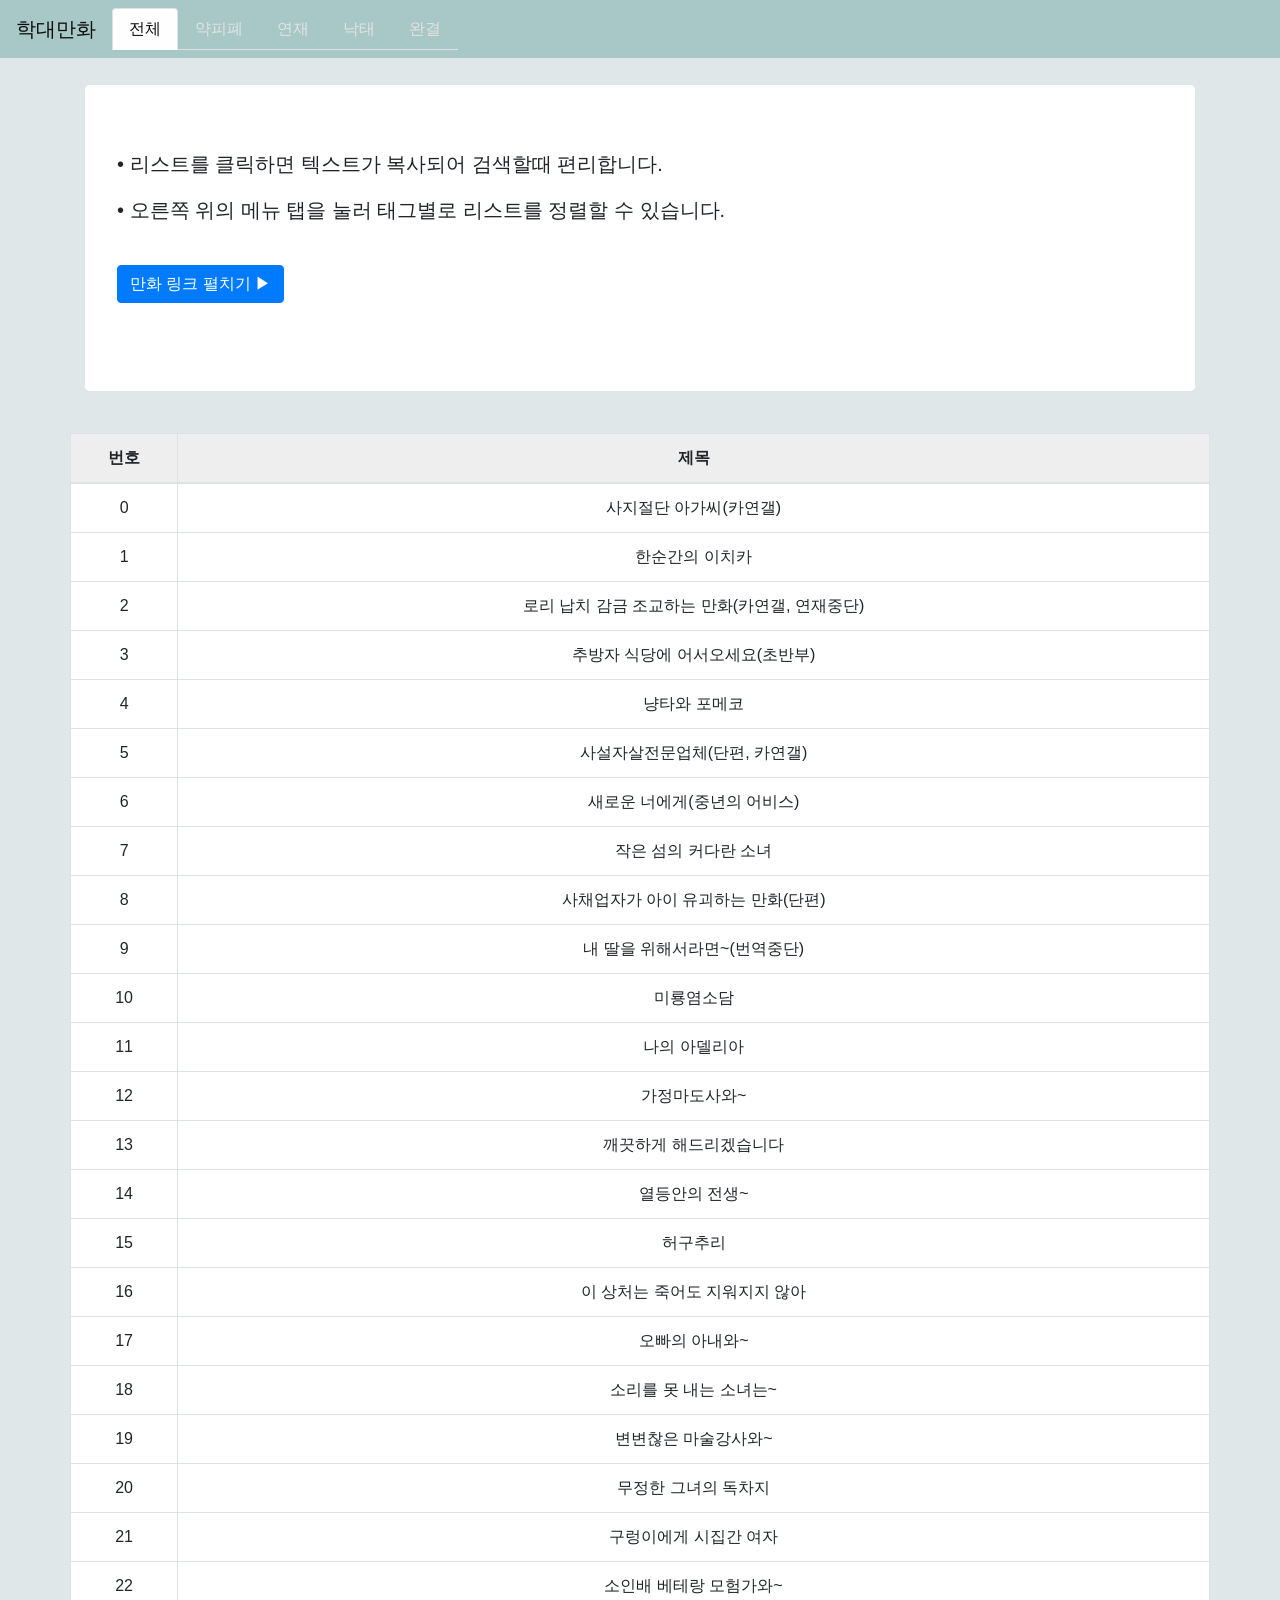
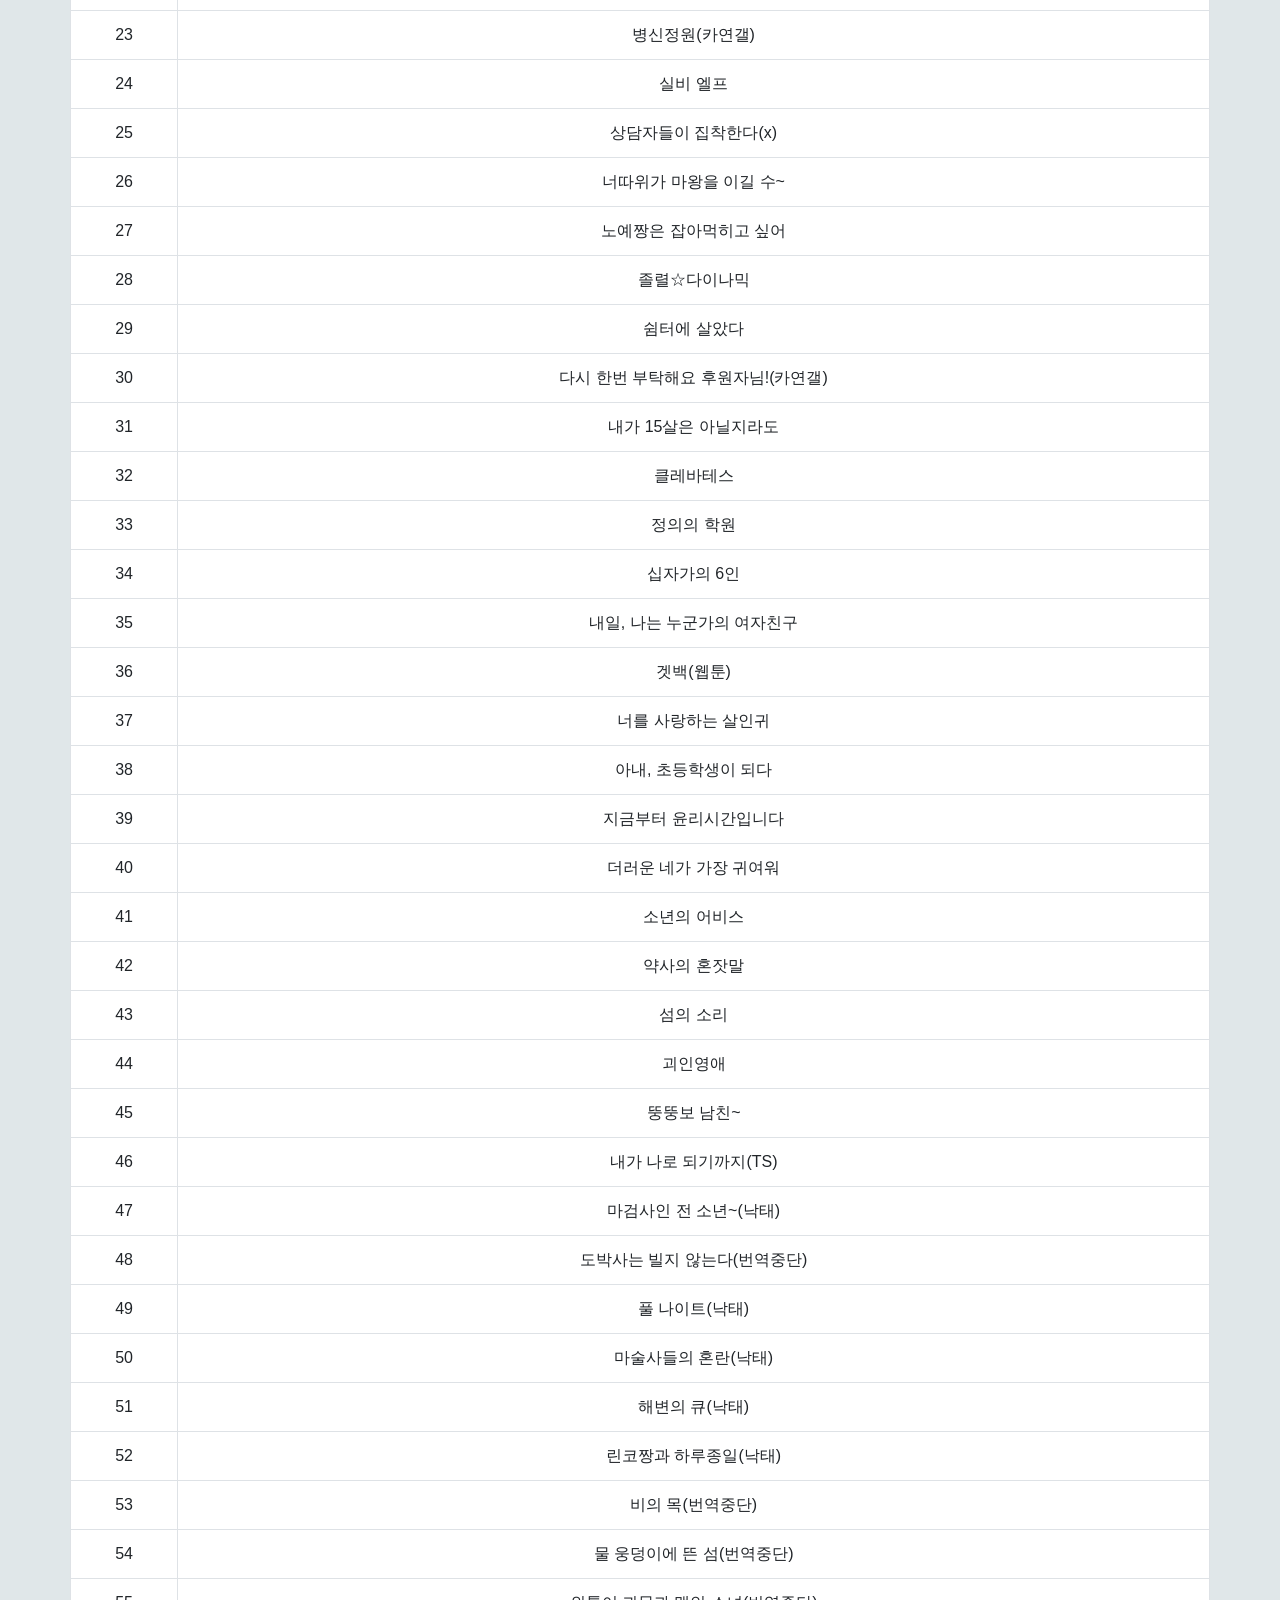
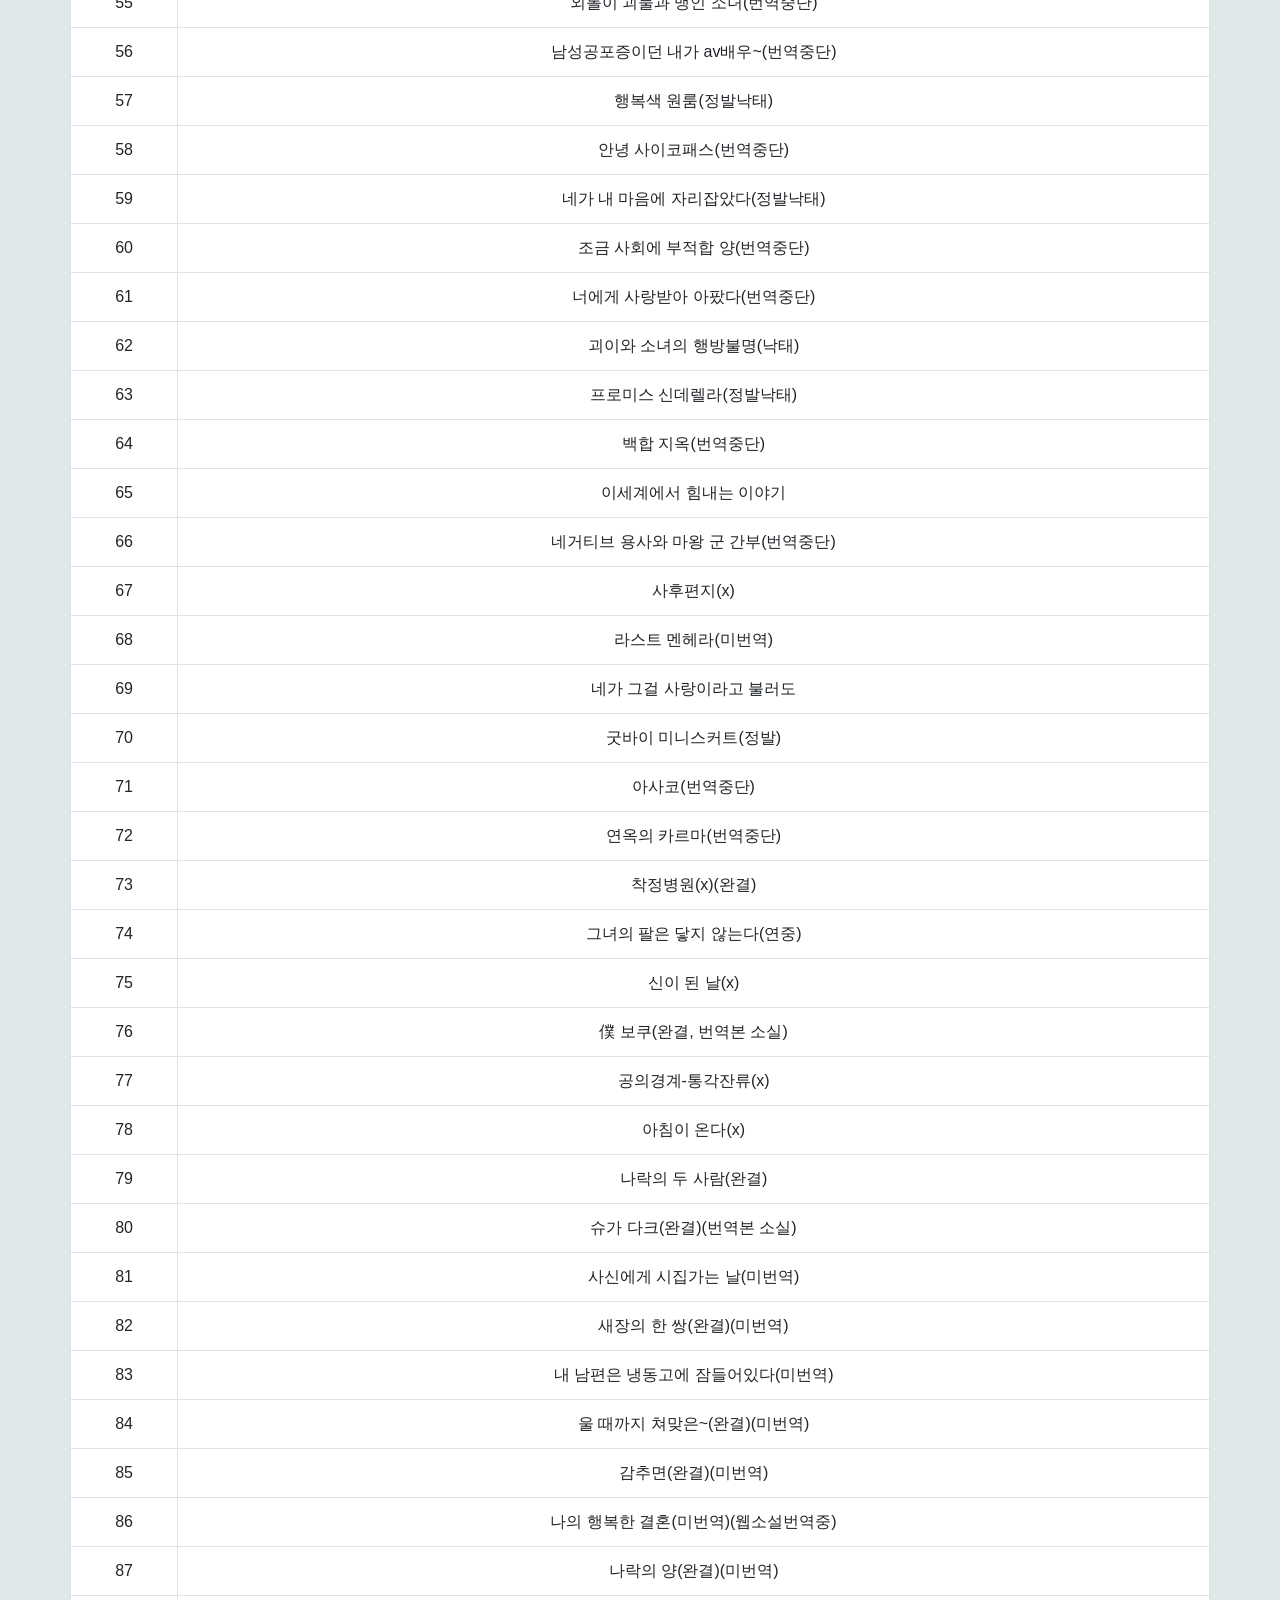
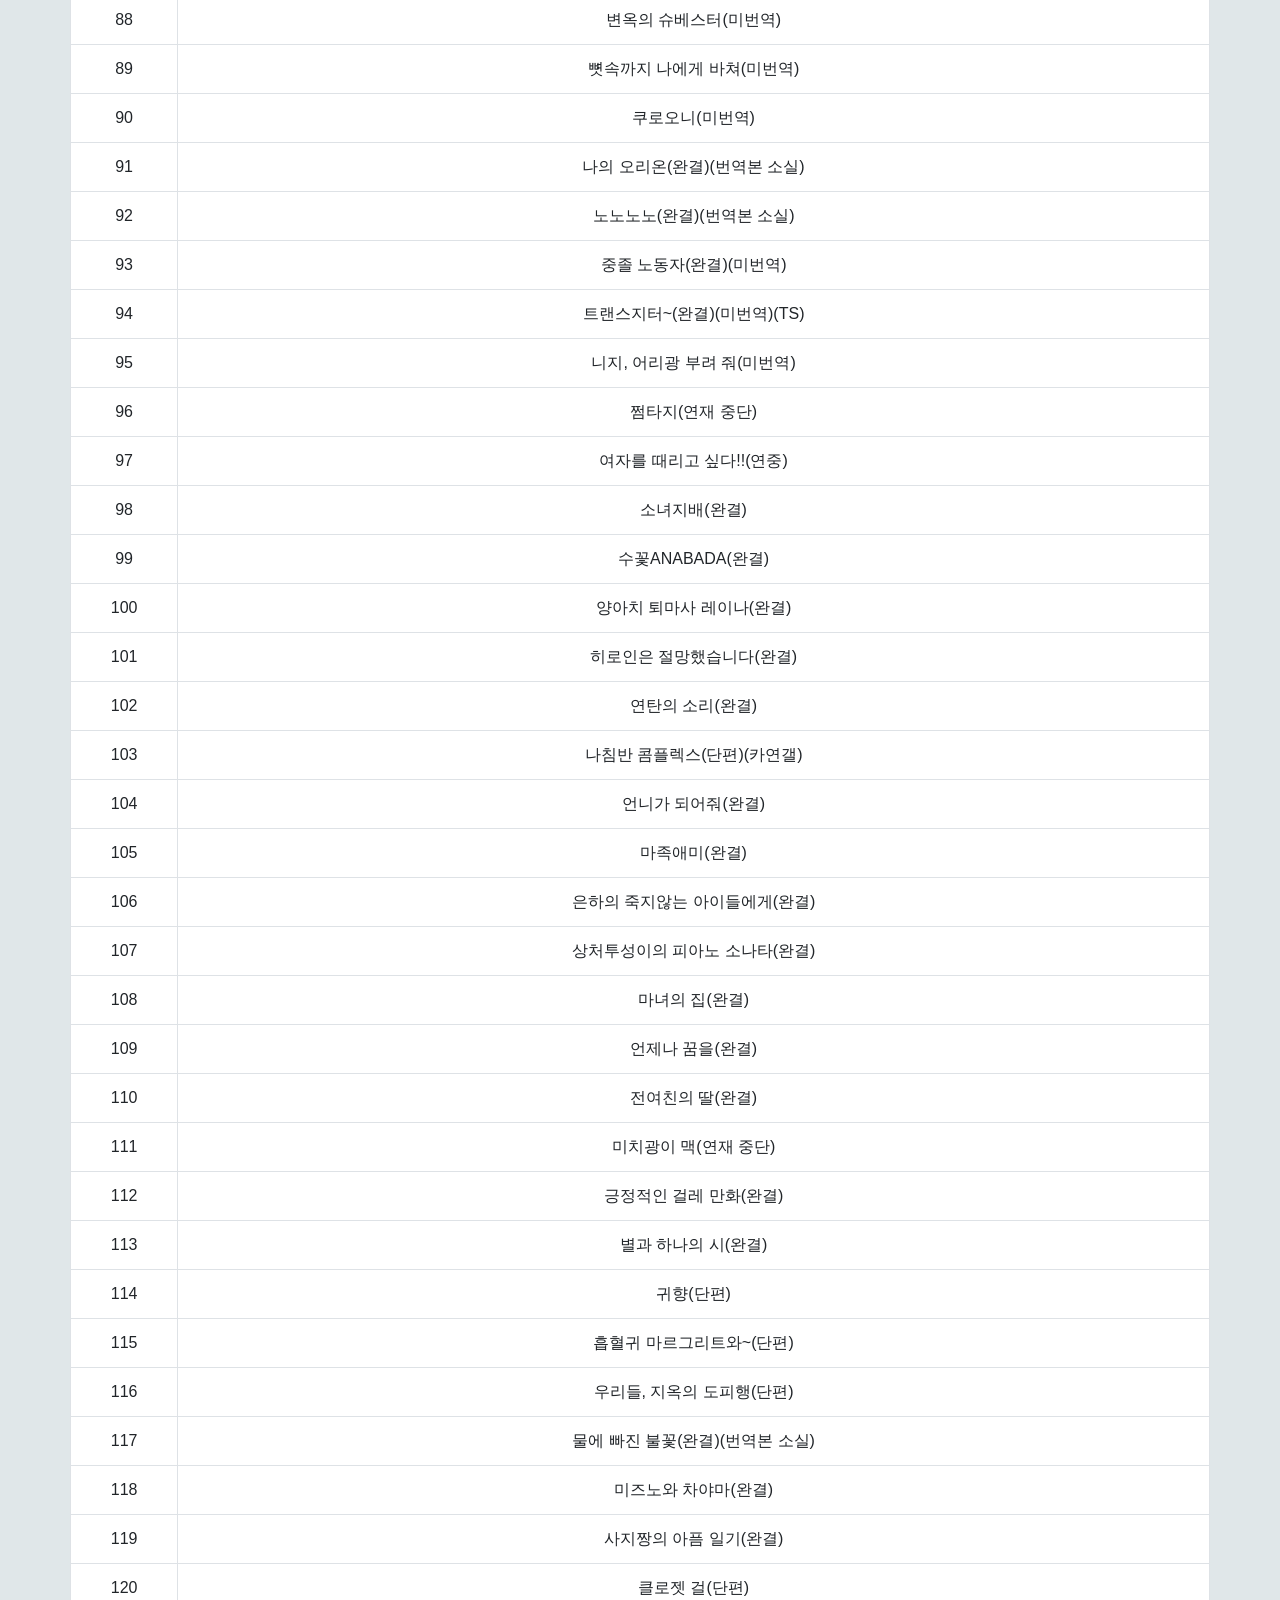
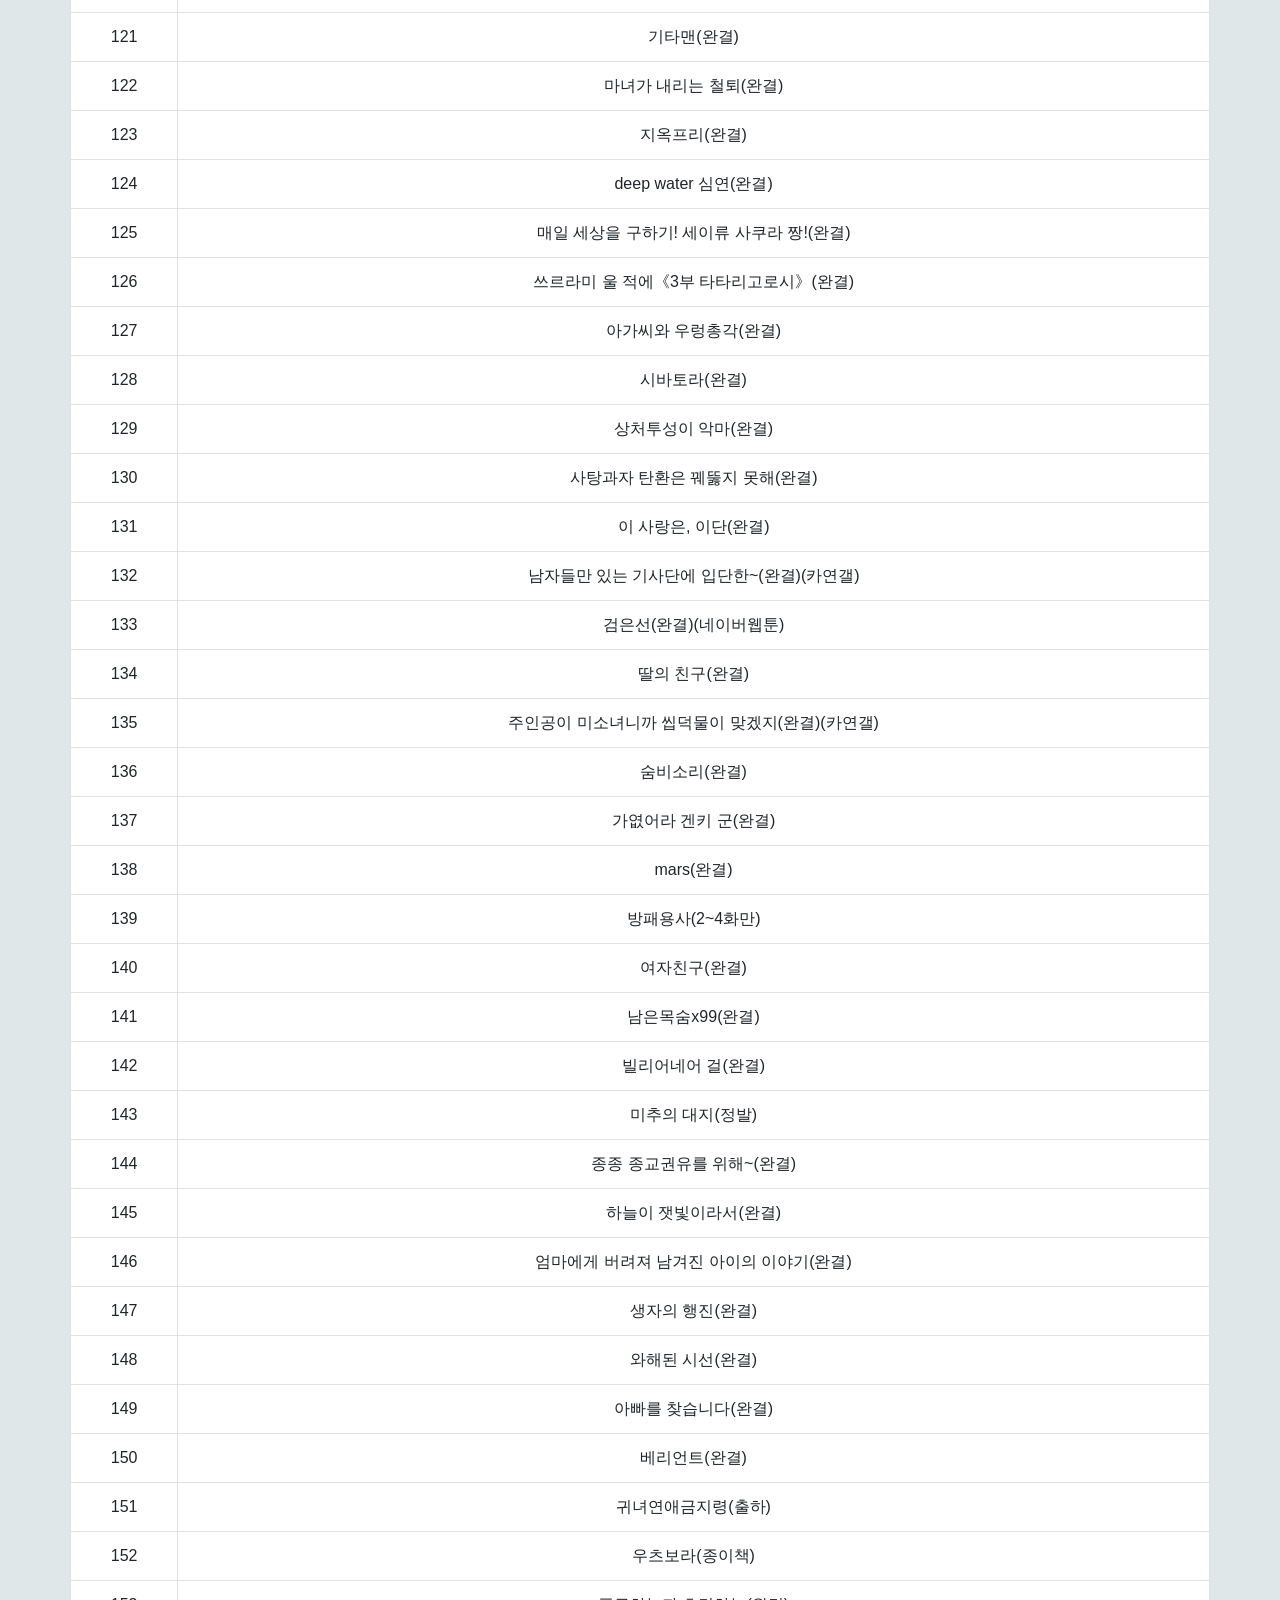
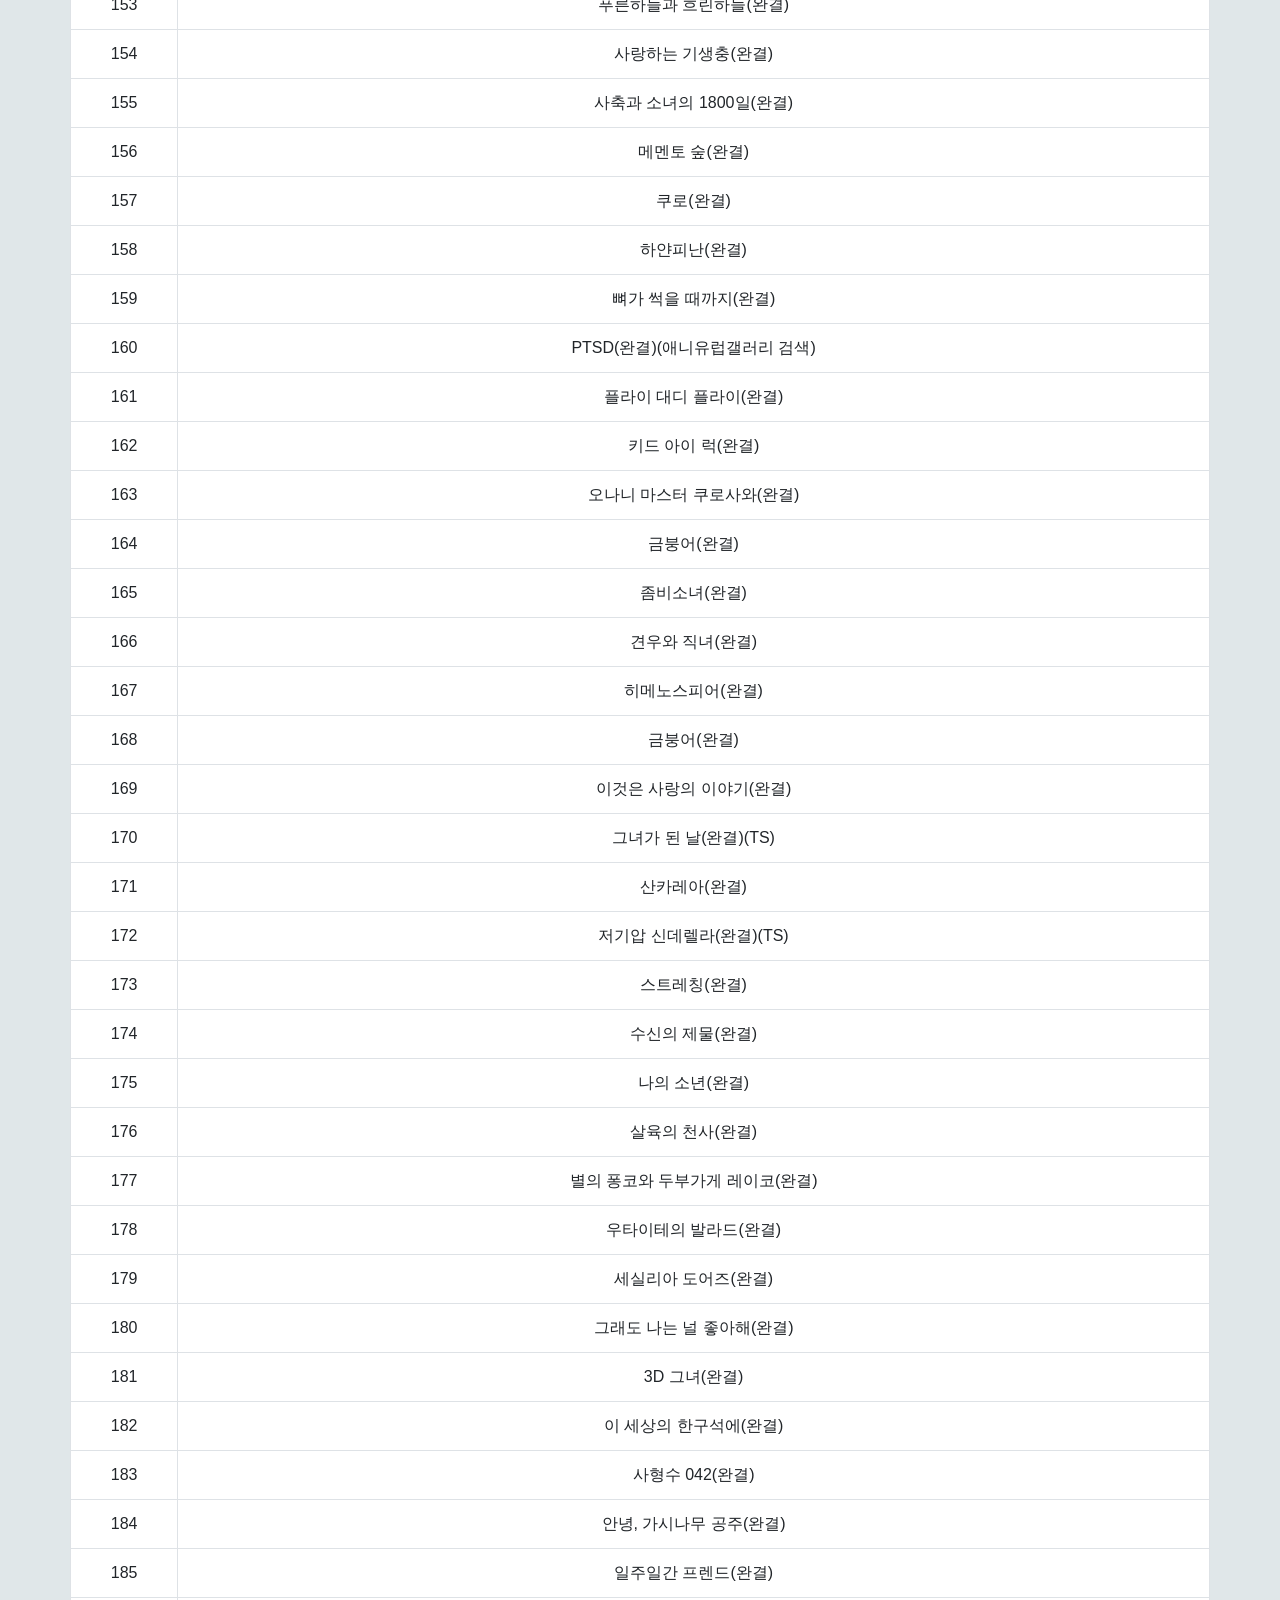
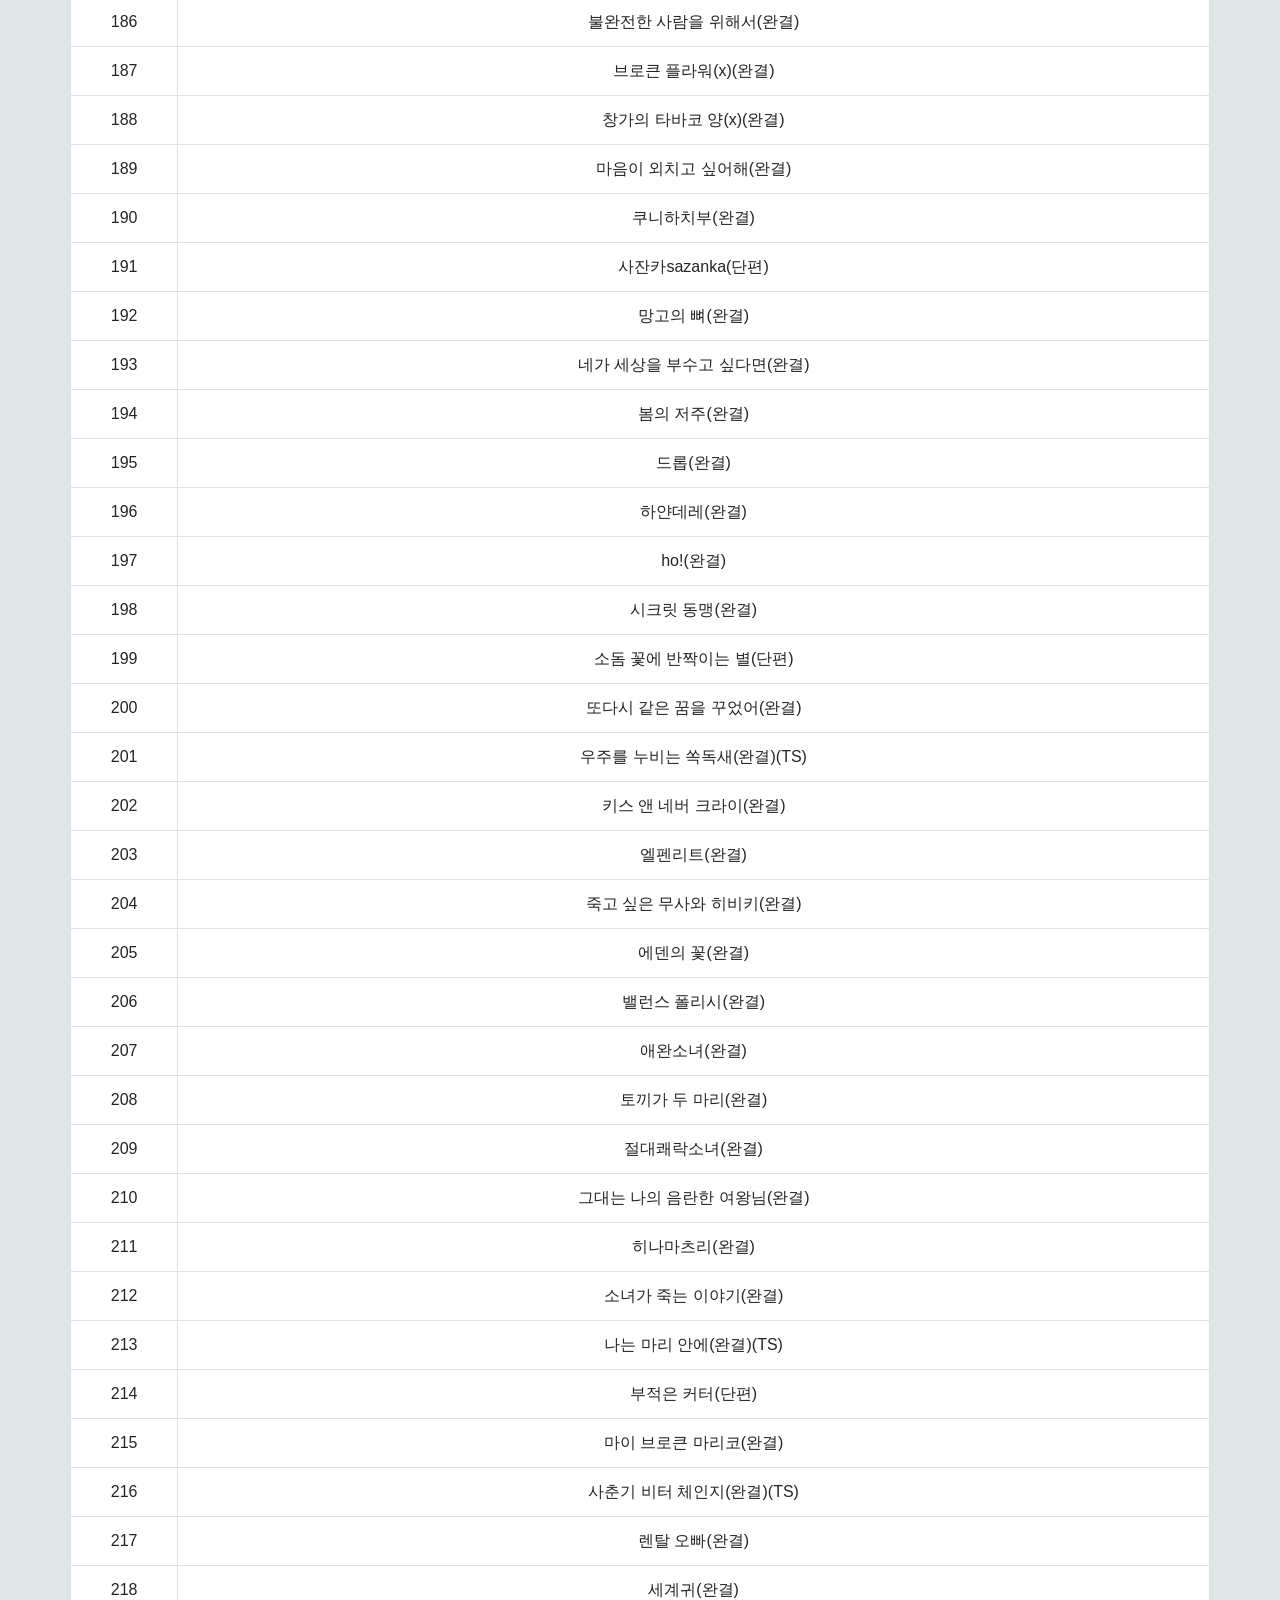
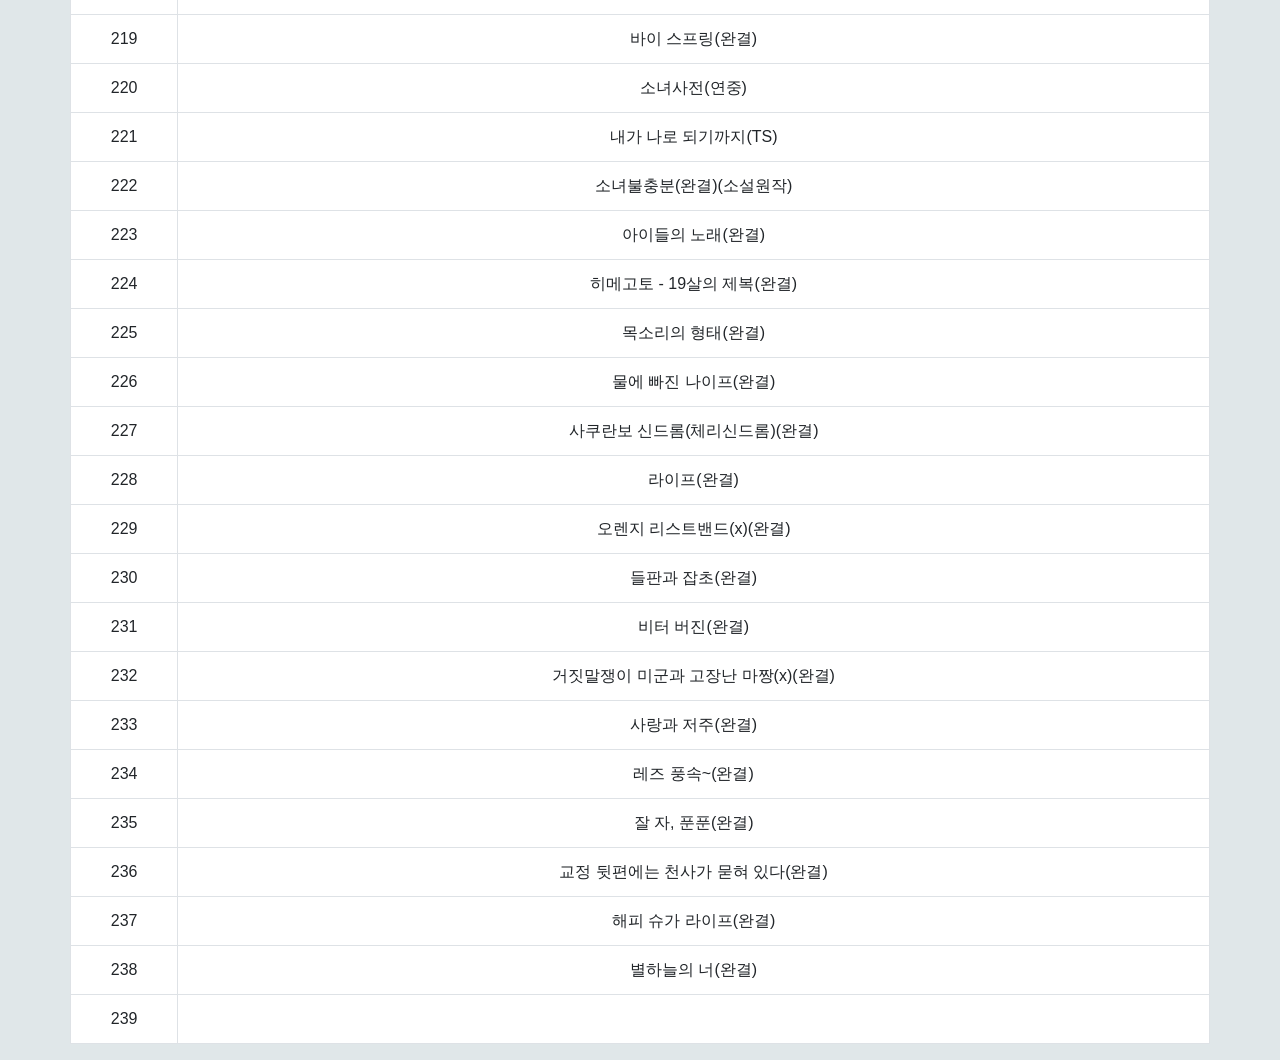
==== commit 42746228: "update iframe.js" ====
--- a/index.html
+++ b/index.html
@@ -22,12 +22,12 @@
     <script src="js/iframe.js"></script>
 </head>
 
-<body>
+<body onload="hide();">
     <nav id="nav"></nav>
     <div class="container">
         <div class="jumbotron">
             <p> &bull; 리스트를 클릭하면 텍스트가 복사되어 검색할때 편리합니다.</p>
-            <p> &bull; 오른쪽 위의 메뉴 탭을 눌러 태그별로 리스트를 정렬할 수 있습니다.</p>
+            <p> &bull; 오른쪽 위의 메뉴 탭을 눌러 태그별로 리스트를 정렬할 수 있습니다.</p><br>
             <button id="btn" type="button" class="btn btn-primary" data-toggle="collapse" data-target="#link"
                 onclick="test();toggle();">만화 링크 펼치기 ▶</button><br><br>
             <div id="link" class="collapse">
@@ -71,4 +71,4 @@
     제작자 : 만갤 여주학대만화추천(rmh0102)
     모든 소스코드는 직접 작성한 것이고, 출처는 굳이 지워야만 한다면 상관 없습니다.
     누군가 물어본다면 정보 공유를 위해서 출처를 표기해 주세요. 감사합니다.
--->
+-->
--- a/css/myCSS.css
+++ b/css/myCSS.css
@@ -1,4 +1,6 @@
-
+p {
+	font-size: 20px;
+}
 .navbar-brand {
 	color: black !important;
 }
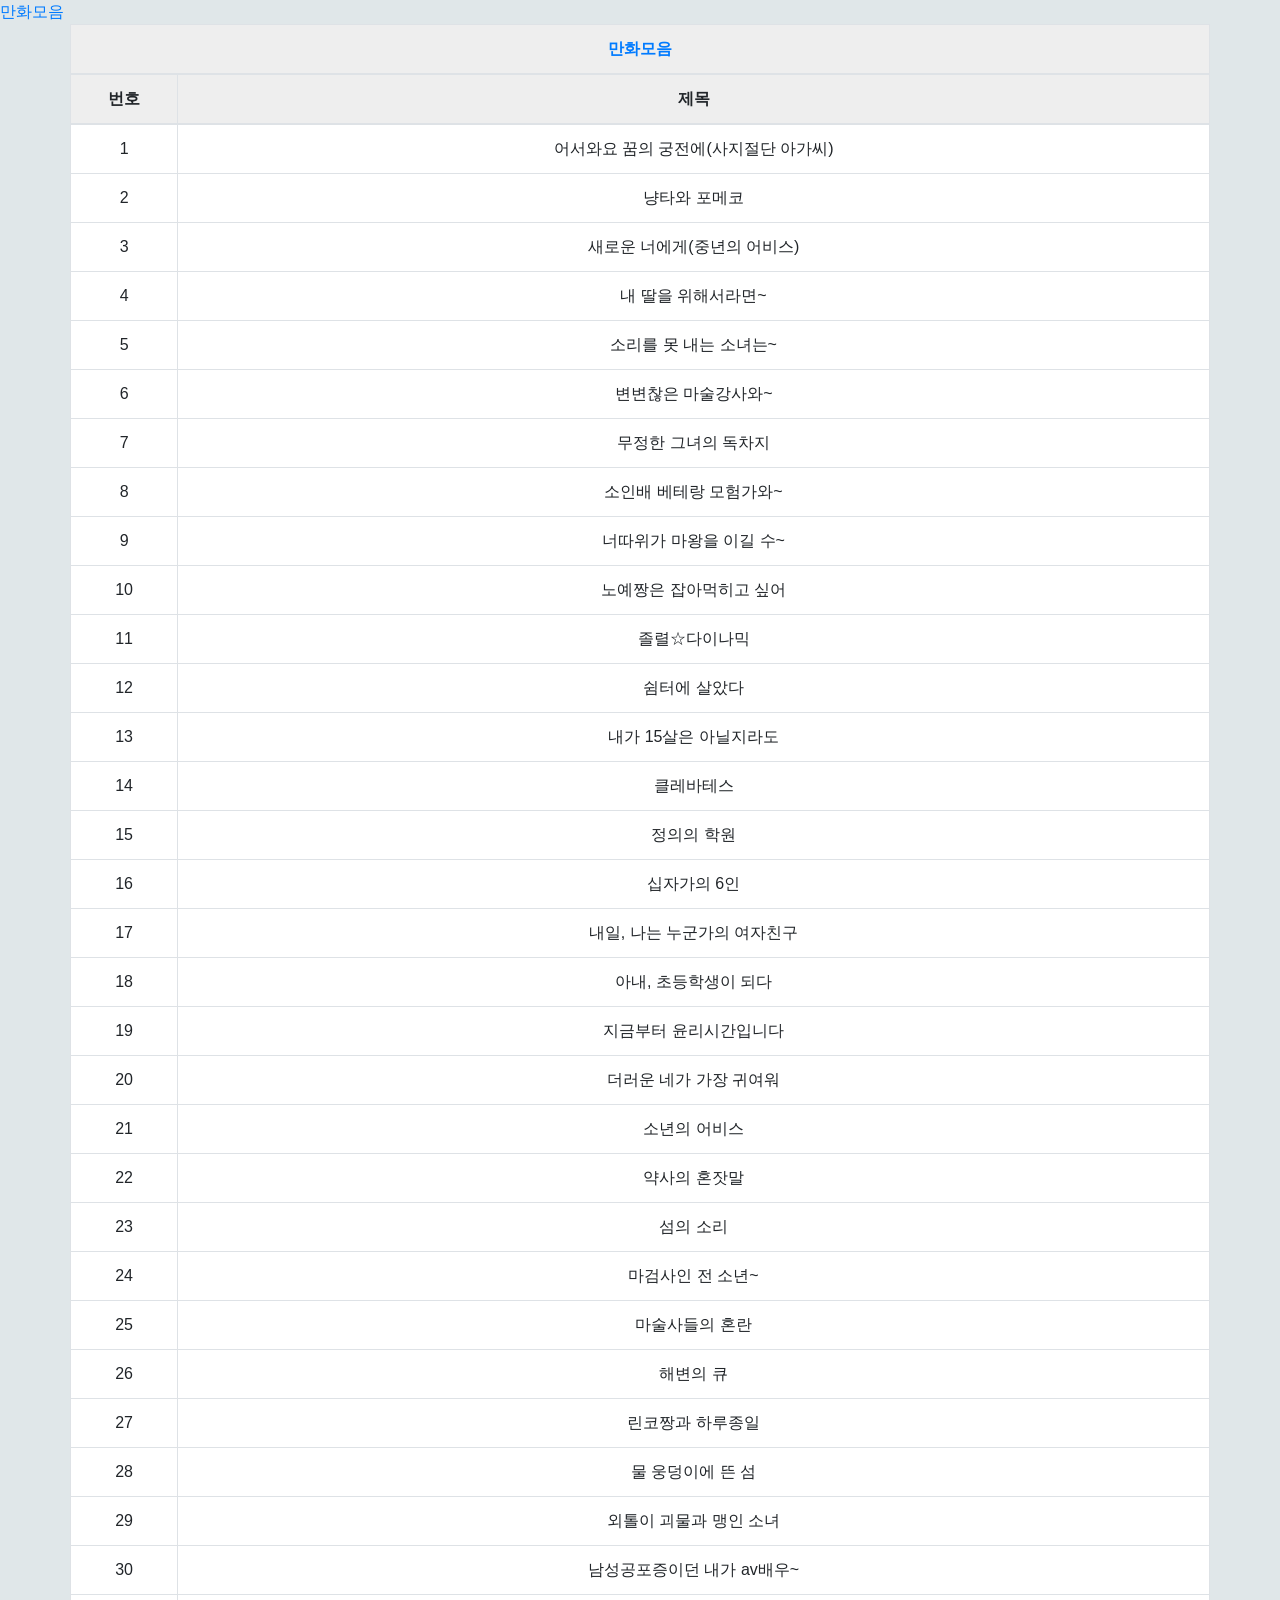
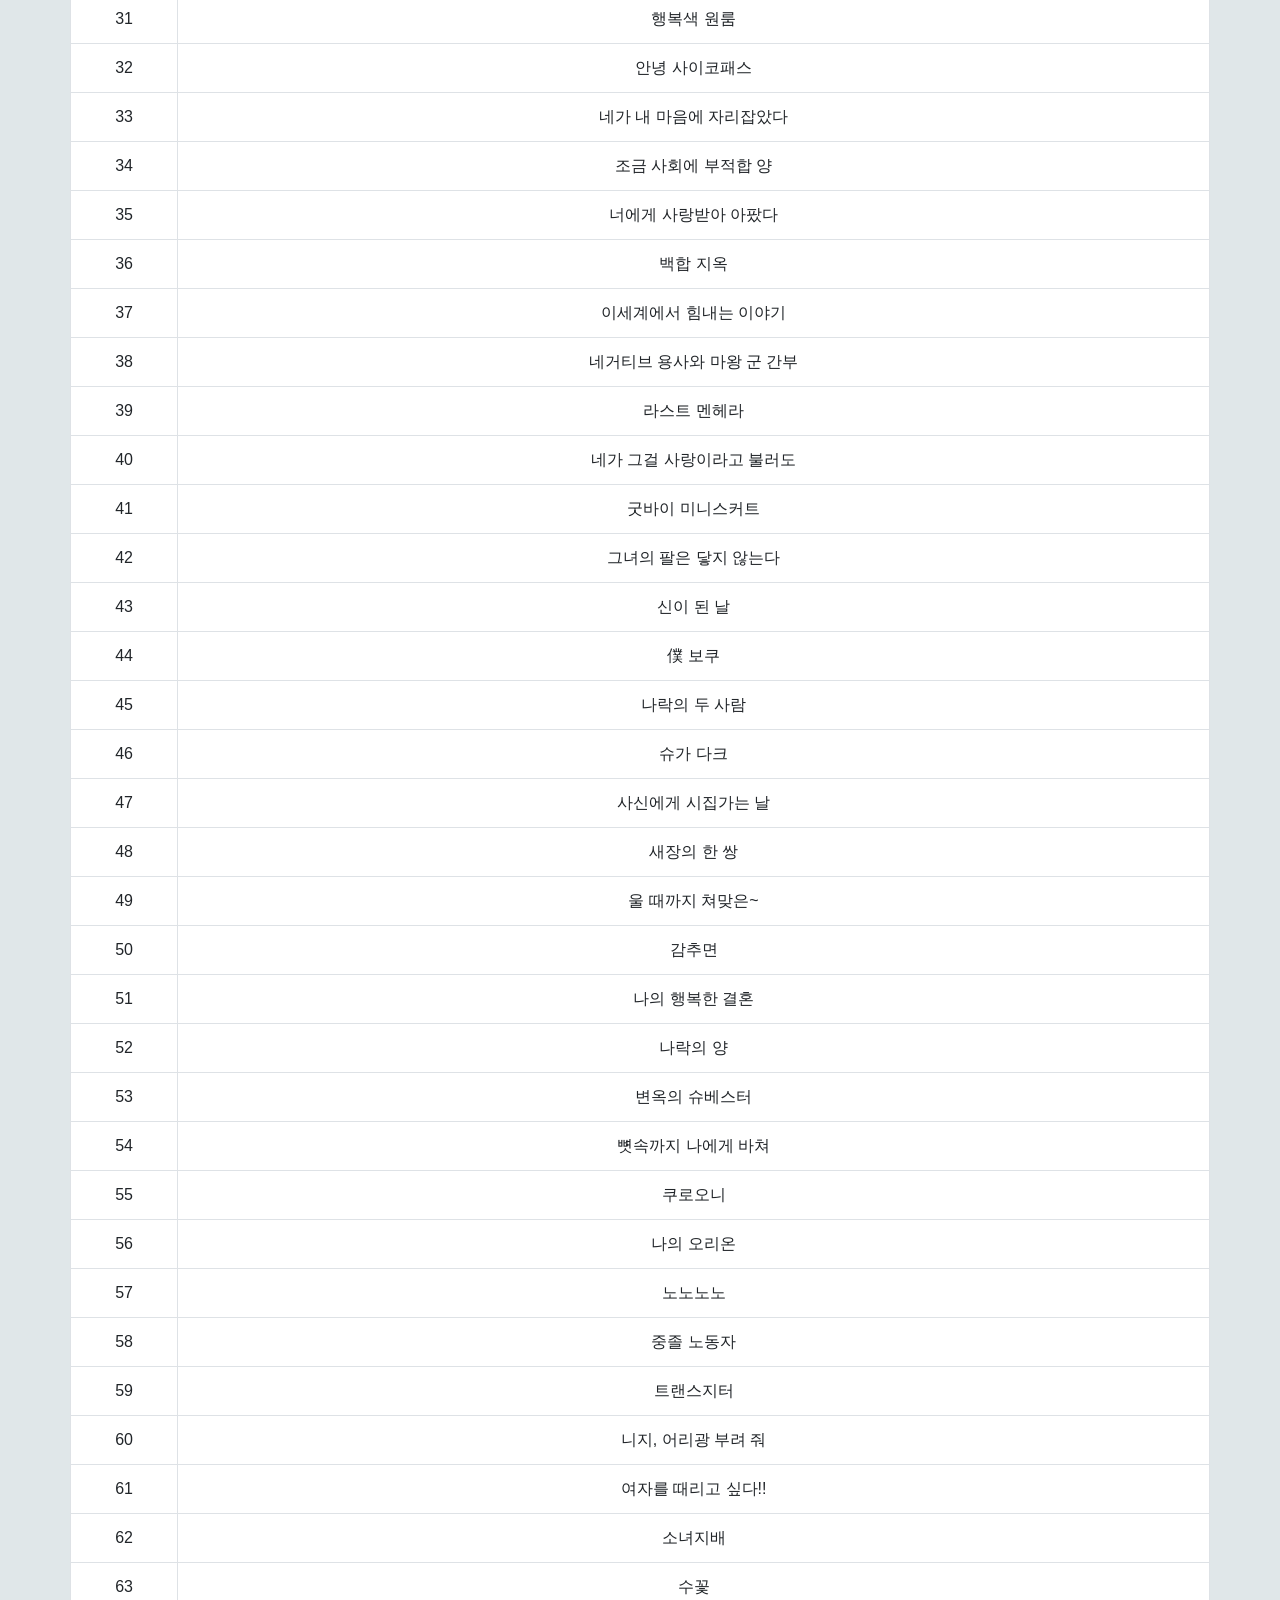
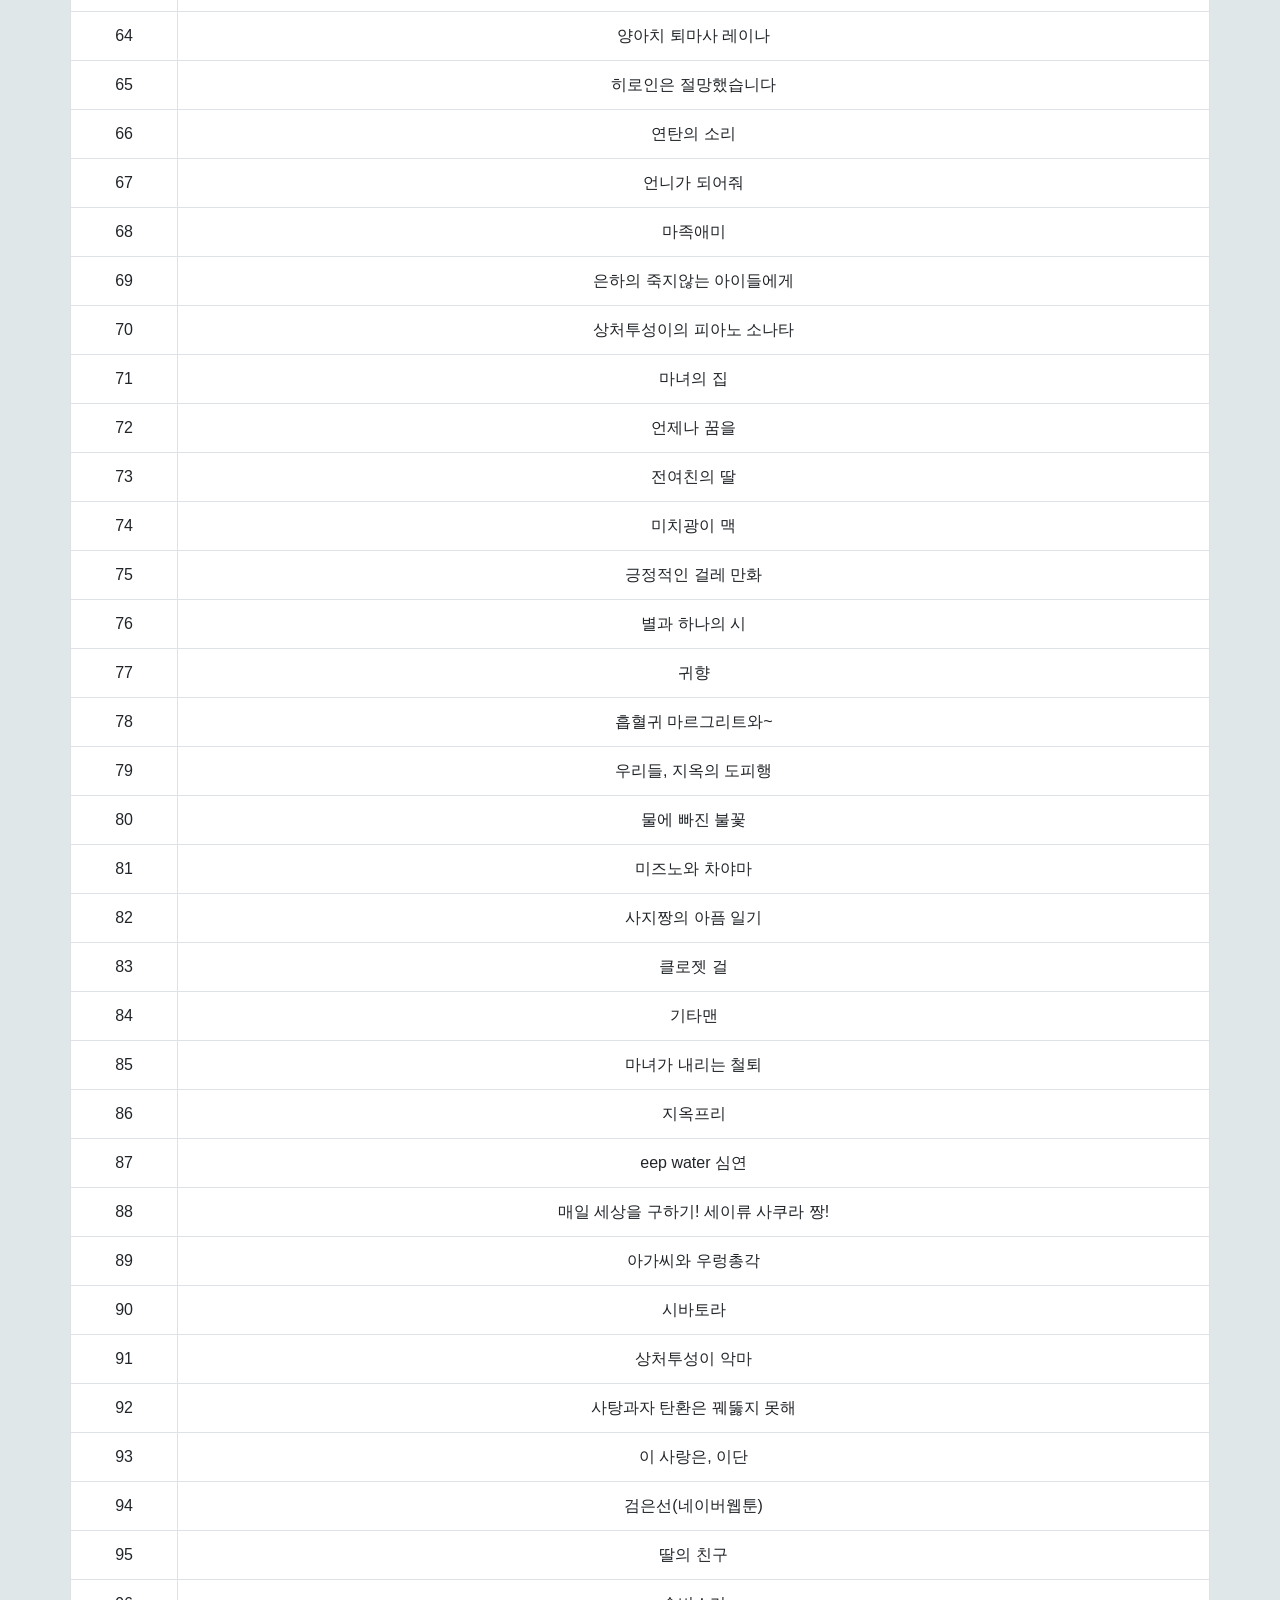
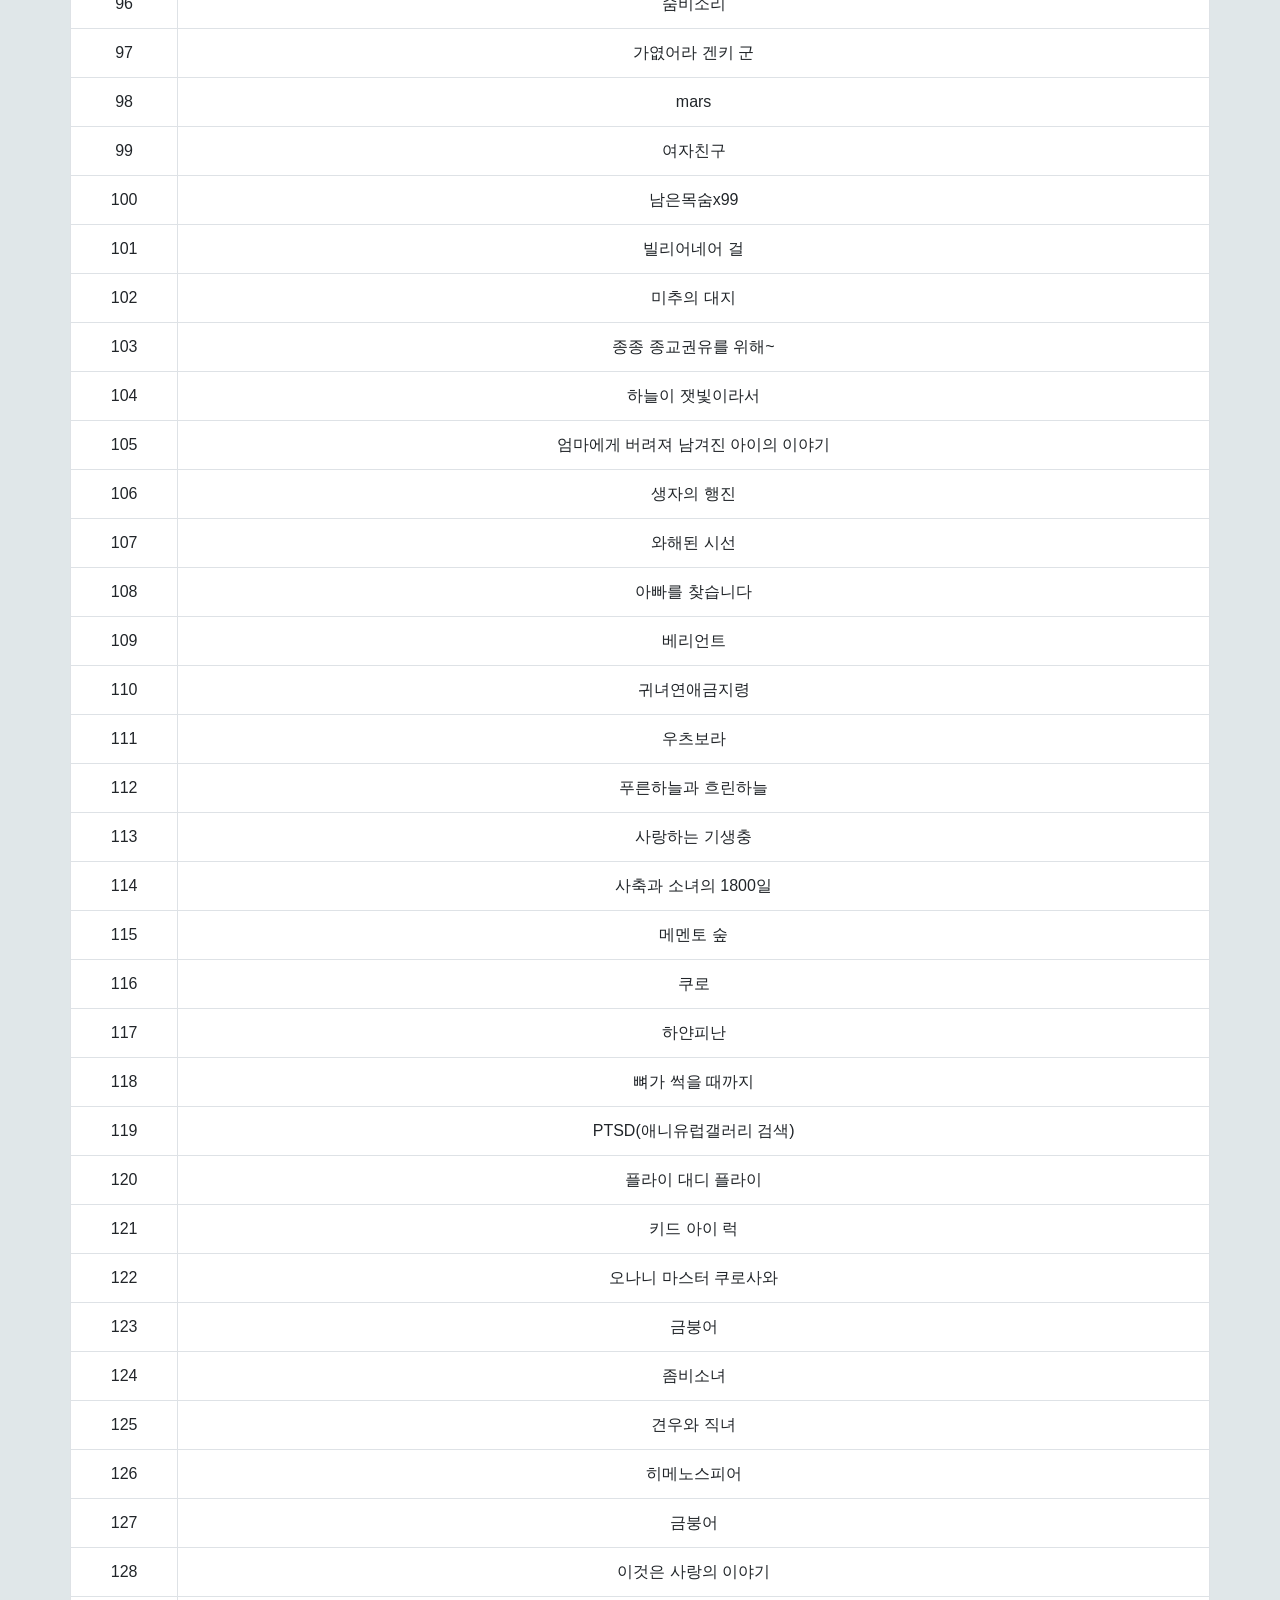
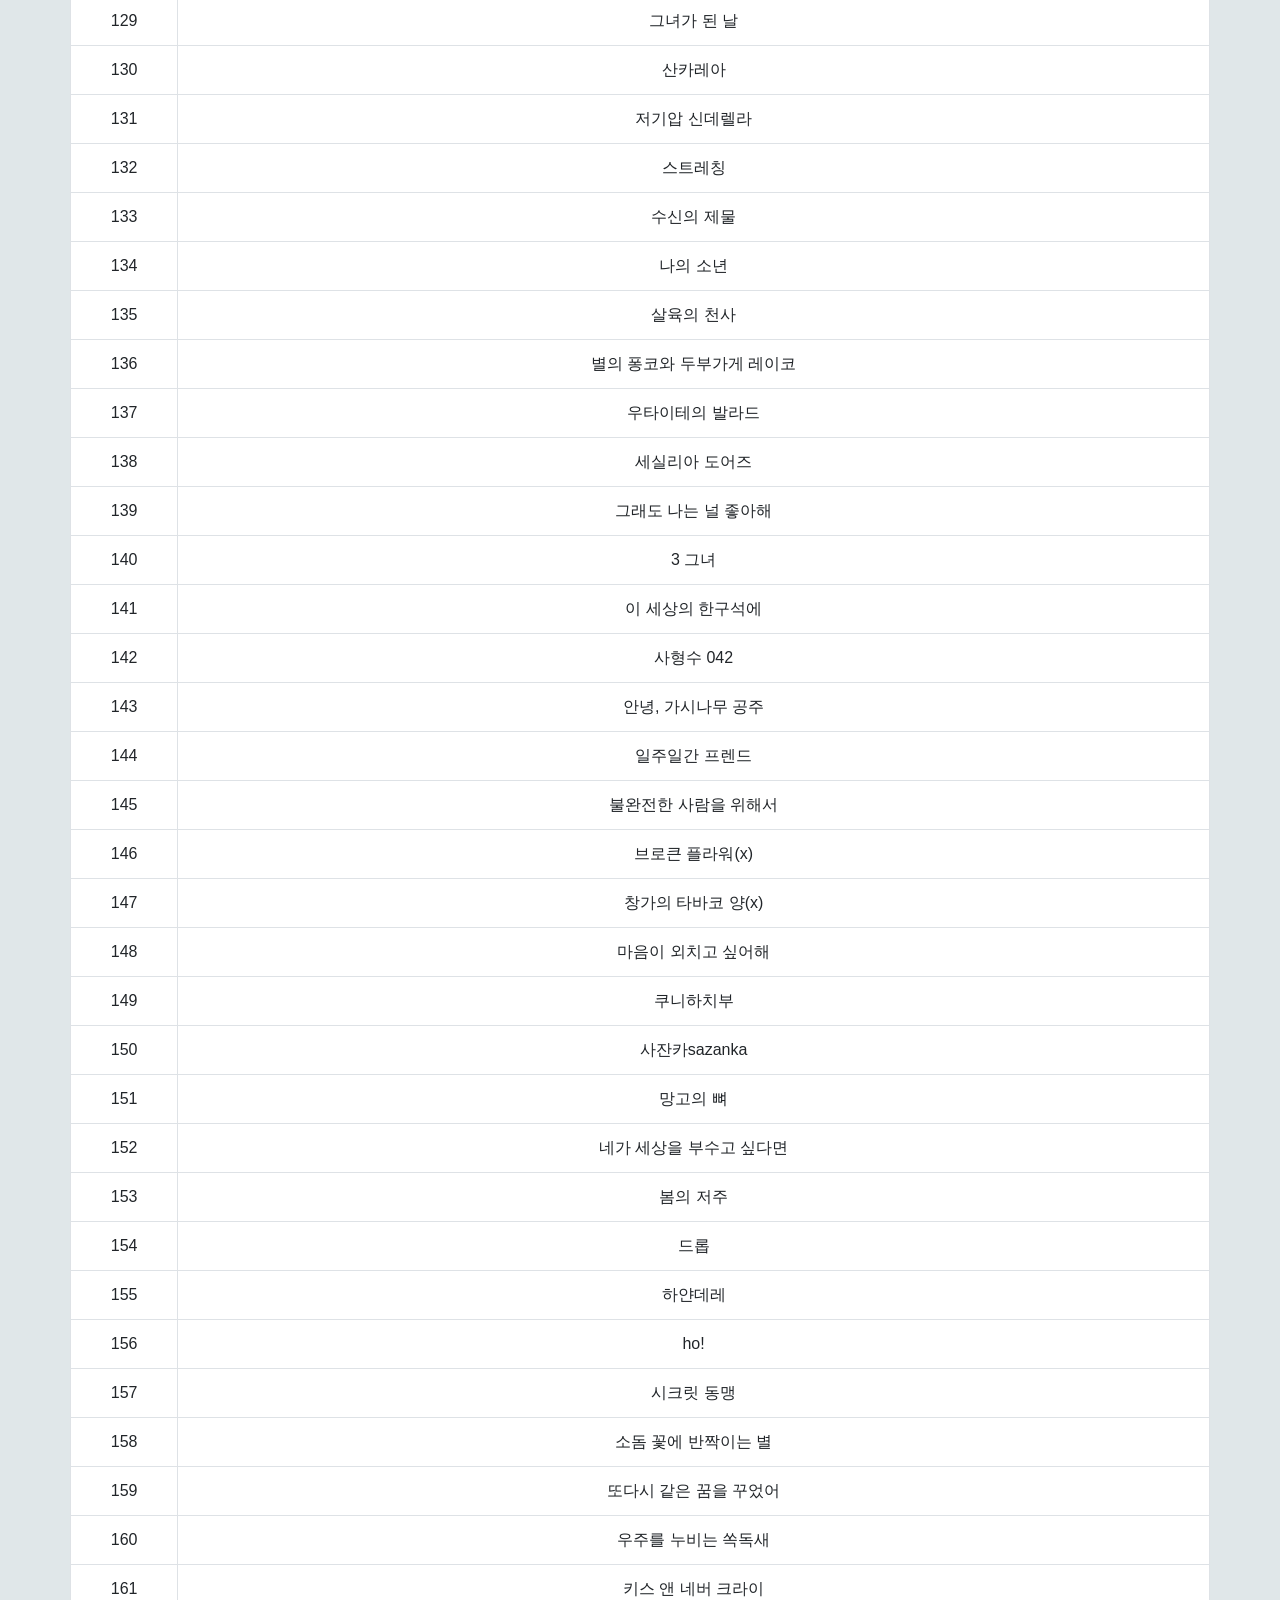
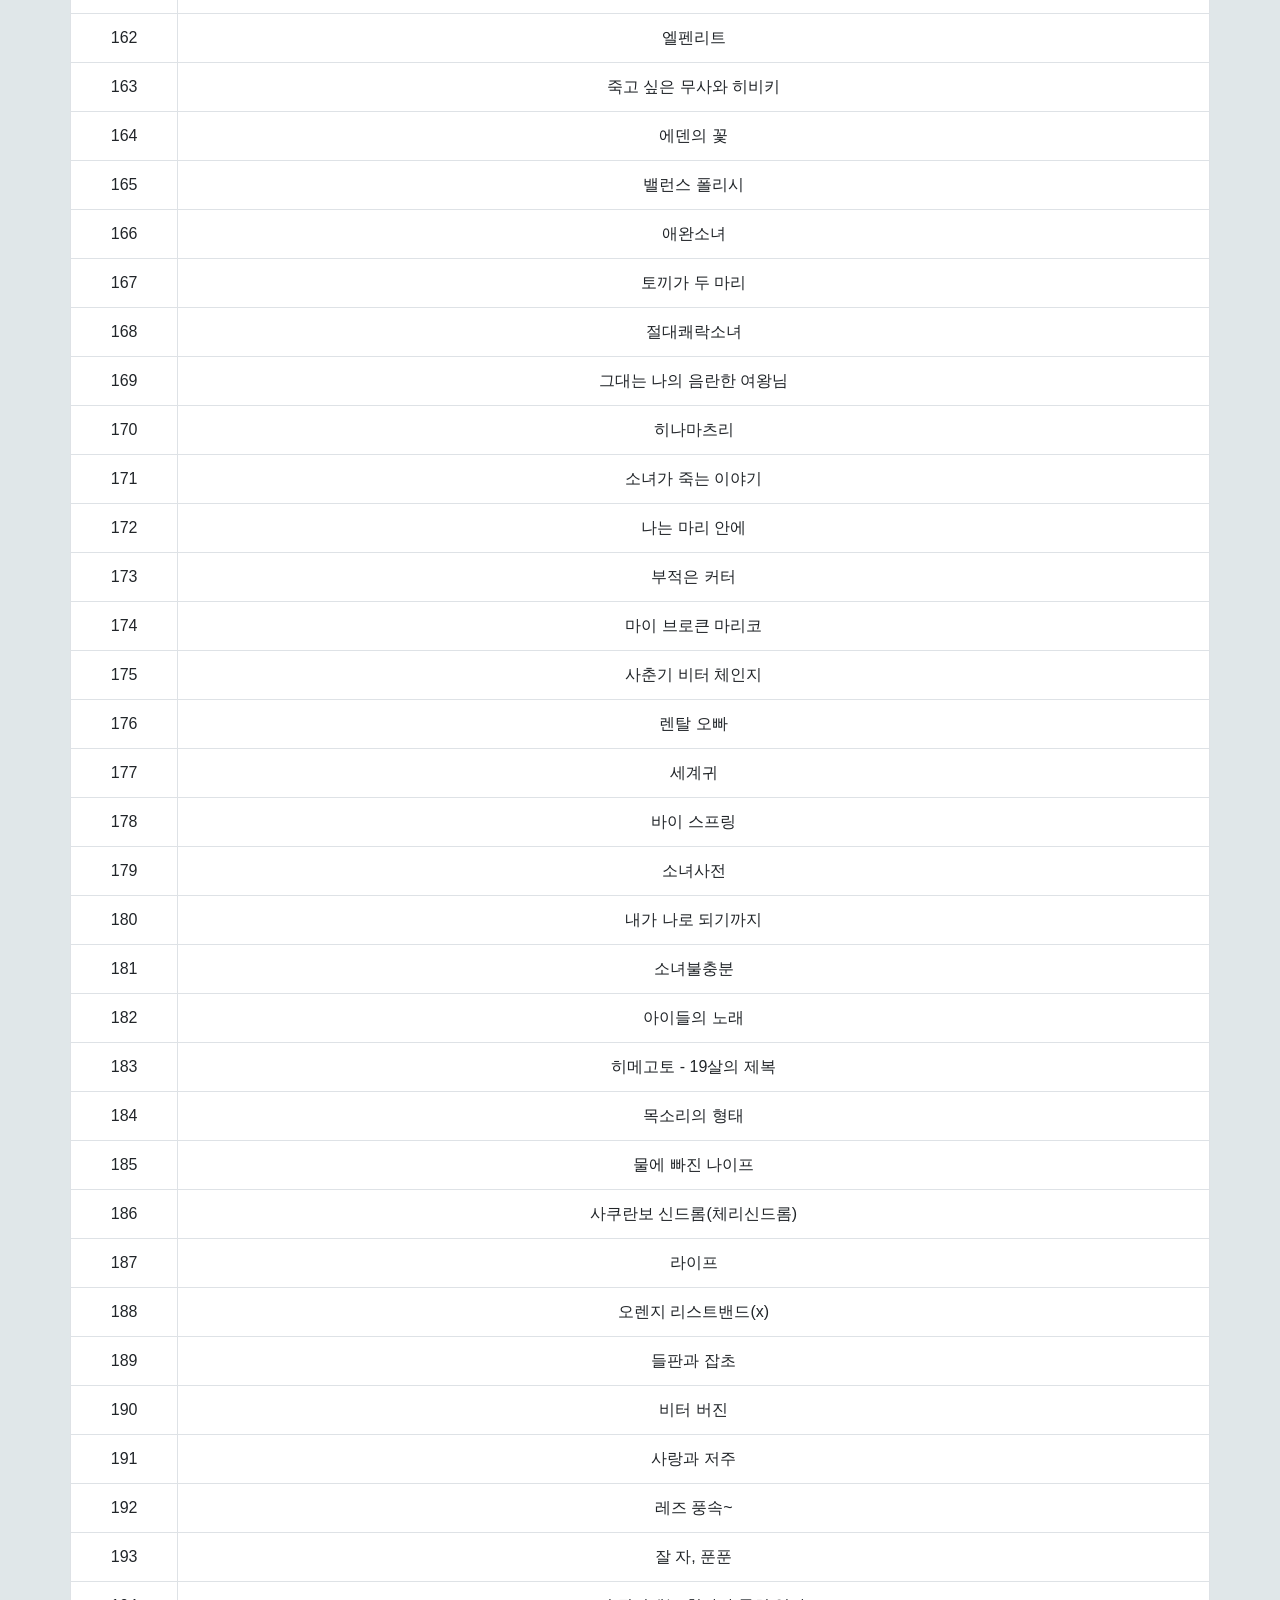
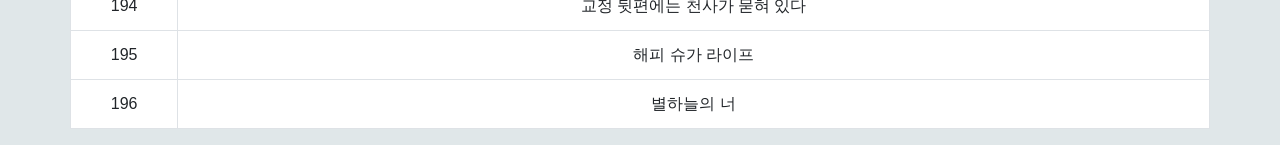
==== commit 69c5b78f: "Add files via upload" ====
--- a/index.html
+++ b/index.html
@@ -8,42 +8,24 @@
     <link rel="stylesheet" href="https://maxcdn.bootstrapcdn.com/bootstrap/4.0.0/css/bootstrap.min.css"
         integrity="sha384-Gn5384xqQ1aoWXA+058RXPxPg6fy4IWvTNh0E263XmFcJlSAwiGgFAW/dAiS6JXm" crossorigin="anonymous">
     <title>학대 만화 리스트</title>
-    <style>
-        table {
-            cursor: pointer;
-        }
-    </style>
-    <script src="js/nav.js"></script>
-    <script src="js/makeT.js"></script>
-    <script src="js/copy.js"></script>
-    <script id="script"></script>
-    <script src="js/makeVer.js"></script>
     <link rel="stylesheet" href="css/myCSS.css">
-    <script src="js/iframe.js"></script>
+    <link rel="icon" href="media/favicon.ico" type="image/x-icon" sizes="16x16">
 </head>
 
-<body onload="hide();">
-    <nav id="nav"></nav>
-    <div class="container">
-        <div class="jumbotron">
-            <p> &bull; 리스트를 클릭하면 텍스트가 복사되어 검색할때 편리합니다.</p>
-            <p> &bull; 오른쪽 위의 메뉴 탭을 눌러 태그별로 리스트를 정렬할 수 있습니다.</p><br>
-            <button id="btn" type="button" class="btn btn-primary" data-toggle="collapse" data-target="#link"
-                onclick="test();toggle();">만화 링크 펼치기 ▶</button><br><br>
-            <div id="link" class="collapse">
-                <iframe src="mangalink.html" id="the_iframe" class="iframe" style="width:100%; min-height: 15em;"></iframe>
-            </div>
-        </div>
-        <!-- iframe height = 7줄당 약 18~20em-->
-    </div>
-
+<body>                            
+    <a href="https://github.com/shangus1012/manga" target="_blank">만화모음</a>
     <div class="container">
         <div class="row">
-            <table class="table table-hover table-bordered" style="text-align: center; border: 1px solid #dddddd">
+            <table class="table table-hover table-bordered">
                 <thead>
                     <tr>
-                        <th style="background-color: #eeeeee; text-align: center; width: 8%">번호</th>
-                        <th style="background-color: #eeeeee; text-align: center; width: 77%">제목</th>
+                        <th colspan="2">
+                            <a href="https://github.com/shangus1012/manga" target="_blank">만화모음</a>
+                        </th>
+                    </tr>
+                    <tr>
+                        <th style="width: 8%">번호</th>
+                        <th style="width: 77%">제목</th>
                     </tr>
                 </thead>
                 <tbody id="table">
@@ -51,6 +33,37 @@
             </table>
         </div>
     </div>
+    <script>
+        //body에 리스트 동적 추가하는 함수
+        function displayList(list) {
+            var table = document.getElementById("table");
+
+            for(var i=0; i<list.length; i++) {
+                var num = document.createElement("td");
+                num.innerHTML = i + 1;
+
+                var td = document.createElement("td");
+                td.innerHTML = list[i];
+                
+                var tr = document.createElement("tr");
+                tr.appendChild(num);
+                tr.appendChild(td);
+
+                table.appendChild(tr);
+            }
+        }
+        //html 문서 로드 -> list.js 파일 로드 -> displayList() 실행
+        window.addEventListener("DOMContentLoaded", function() {
+            var script = document.createElement("script");
+            //list.js 파일을 로드할 때 랜덤 version으로 로드 (브라우저가 캐시 로드하는 것을 방지)
+            script.src = "js/list.js?ver=" + Math.floor(Math.random() * 100) + 1;
+            //links.js 파일 로드 후 실행할 콜백 함수 지정
+            script.onload = function() {
+                displayList(list);
+            };
+            document.head.appendChild(script);
+        })
+    </script>
 </body>
 
 
@@ -63,12 +76,8 @@
 <script src="https://maxcdn.bootstrapcdn.com/bootstrap/4.0.0/js/bootstrap.min.js"
     integrity="sha384-JZR6Spejh4U02d8jOt6vLEHfe/JQGiRRSQQxSfFWpi1MquVdAyjUar5+76PVCmYl"
     crossorigin="anonymous"></script>
-
 </html>
 
 <!--
     source : https://github.com/shangus1012/manga
-    제작자 : 만갤 여주학대만화추천(rmh0102)
-    모든 소스코드는 직접 작성한 것이고, 출처는 굳이 지워야만 한다면 상관 없습니다.
-    누군가 물어본다면 정보 공유를 위해서 출처를 표기해 주세요. 감사합니다.
 -->
--- a/css/myCSS.css
+++ b/css/myCSS.css
@@ -1,57 +1,26 @@
+table {
+	cursor: pointer;
+	text-align: center; 
+	border: 1px solid #dddddd;
+}
+
+table th {
+	background-color: #eeeeee; 
+	text-align: center; 
+}
+
 p {
 	font-size: 20px;
 }
-.navbar-brand {
-	color: black !important;
-}
 
-.nav-link:not(:hover) {
-	color: #e2e2e2;
-}
-
-.nav-link:hover {
-	color: black;
-}
-
-a.active {
-	color: black !important;
-}
-
-.carouselControl {
-	color: #1e3269 !important;
-}
-
-a:hover {
-	text-decoration: none;
-}
-
-.container {
-	padding-top: 10px;
-}
-html {
-    position: relative;
-    min-height: 100%;
-    margin: 0;
-}
 body {
 	background-color: #E0E7E9;
-	padding-top: 75px;
-	min-height:100%;
-}
-
-.jumbotron {
-	background-color: white !important;
-}
-
-#nav {
-	background-color: #A3C6C4 !important;
-	opacity: 0.94;
 }
 
 table {
 	background-color: white !important;
+	border-spacing: 0;
 }
-
-.iframe {
-	border: none;
+a {
+	text-decoration: none;
 }
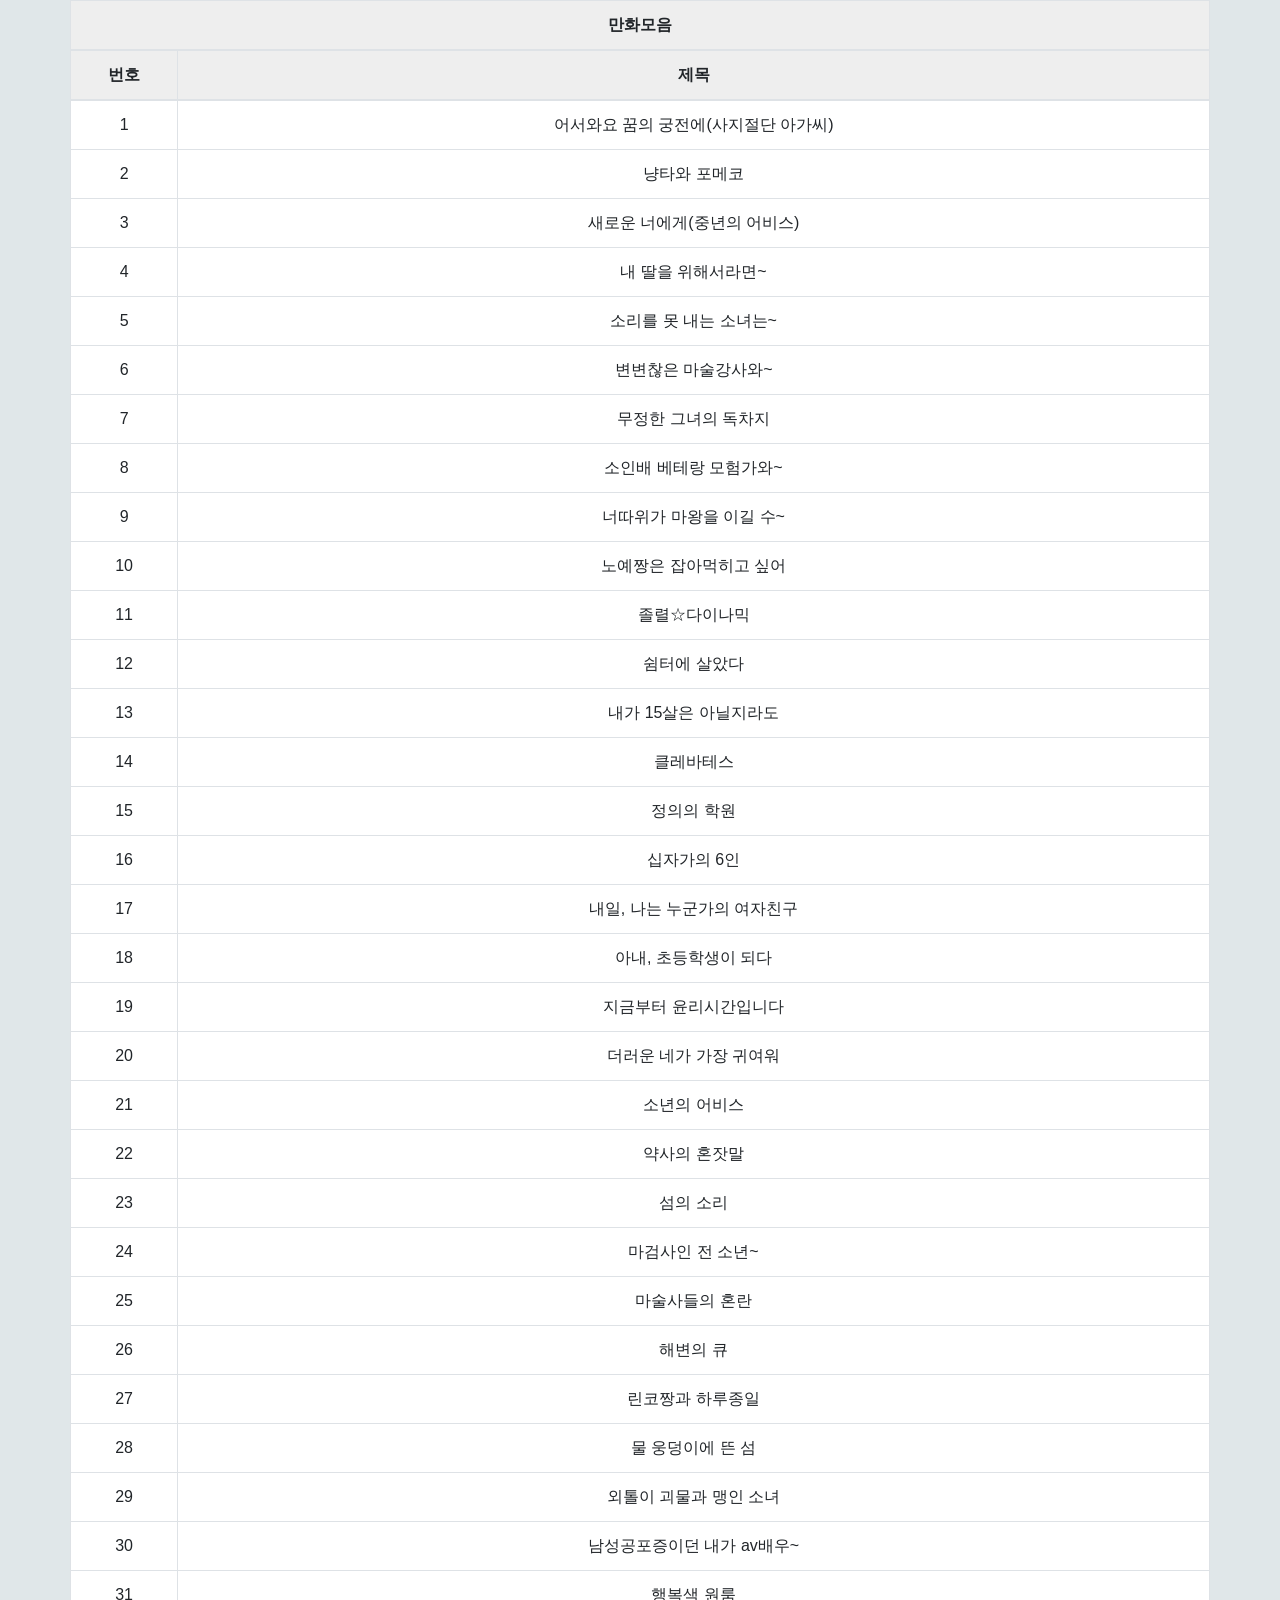
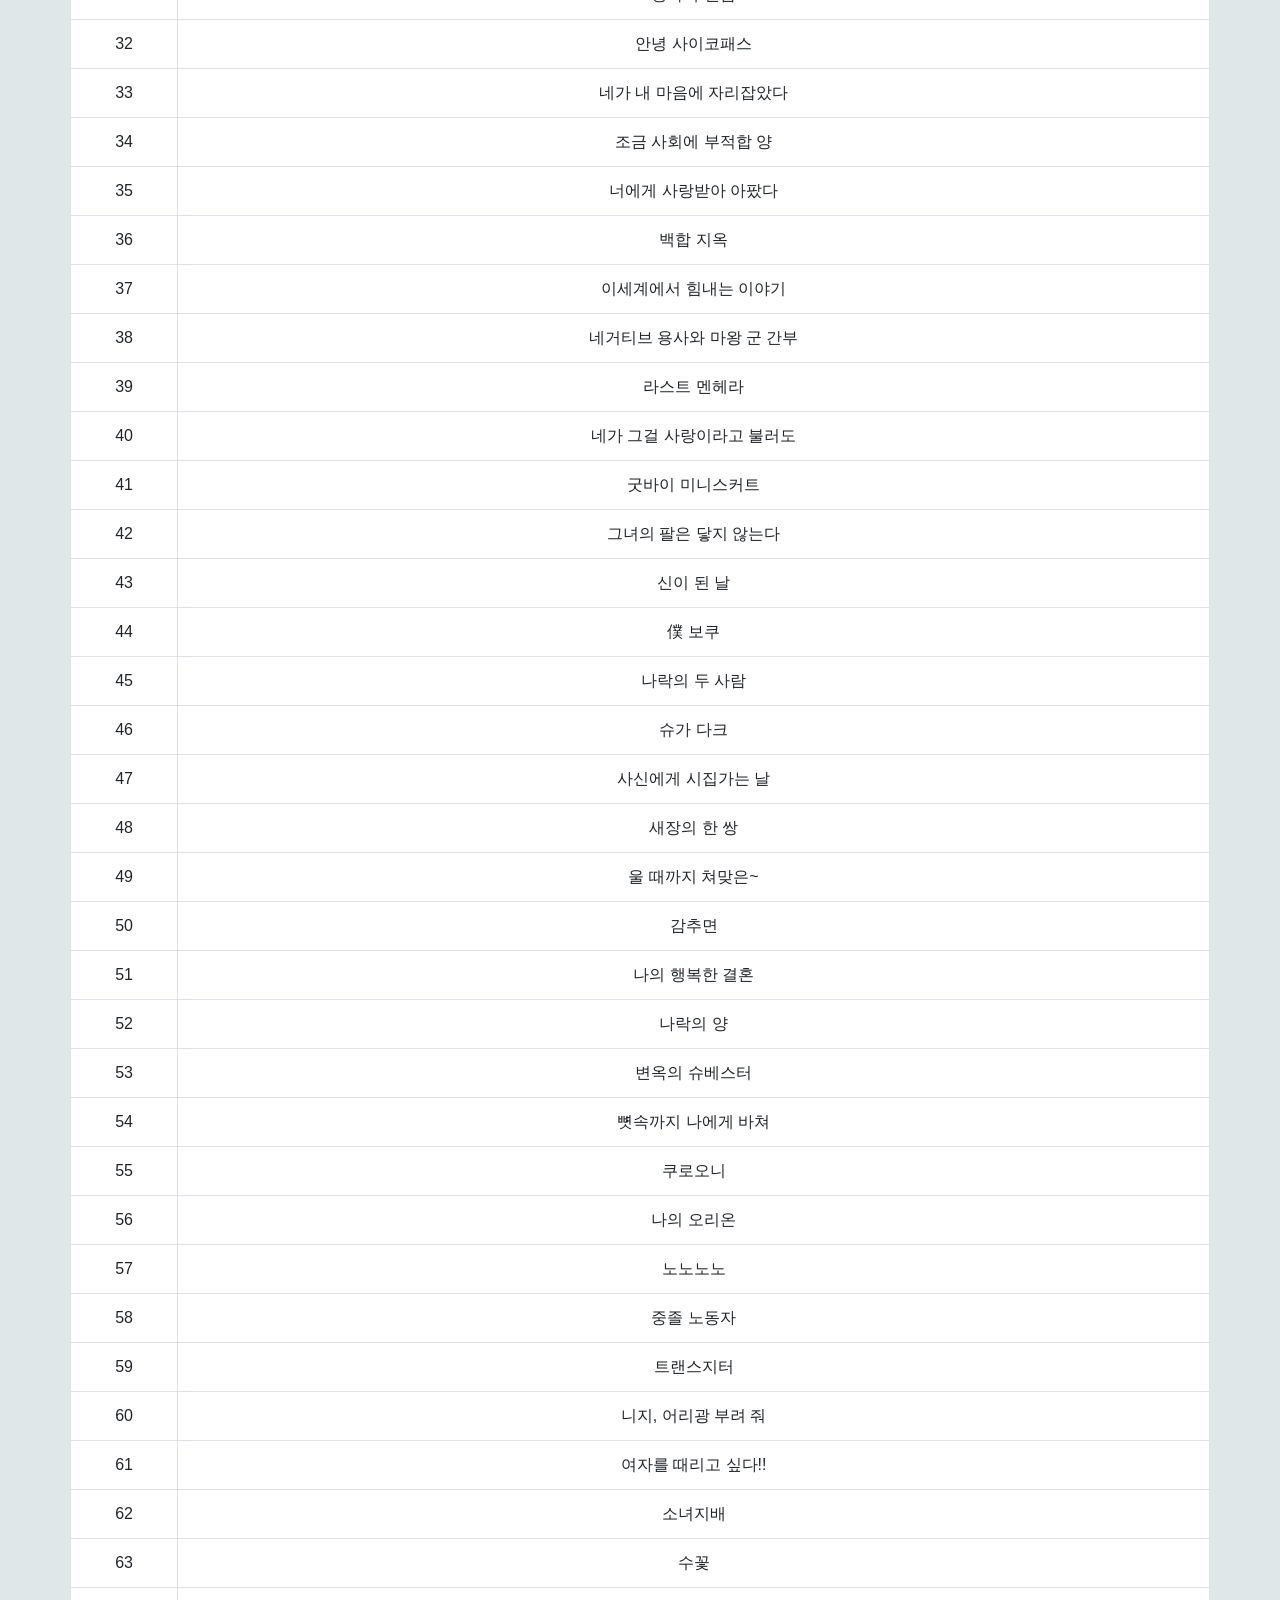
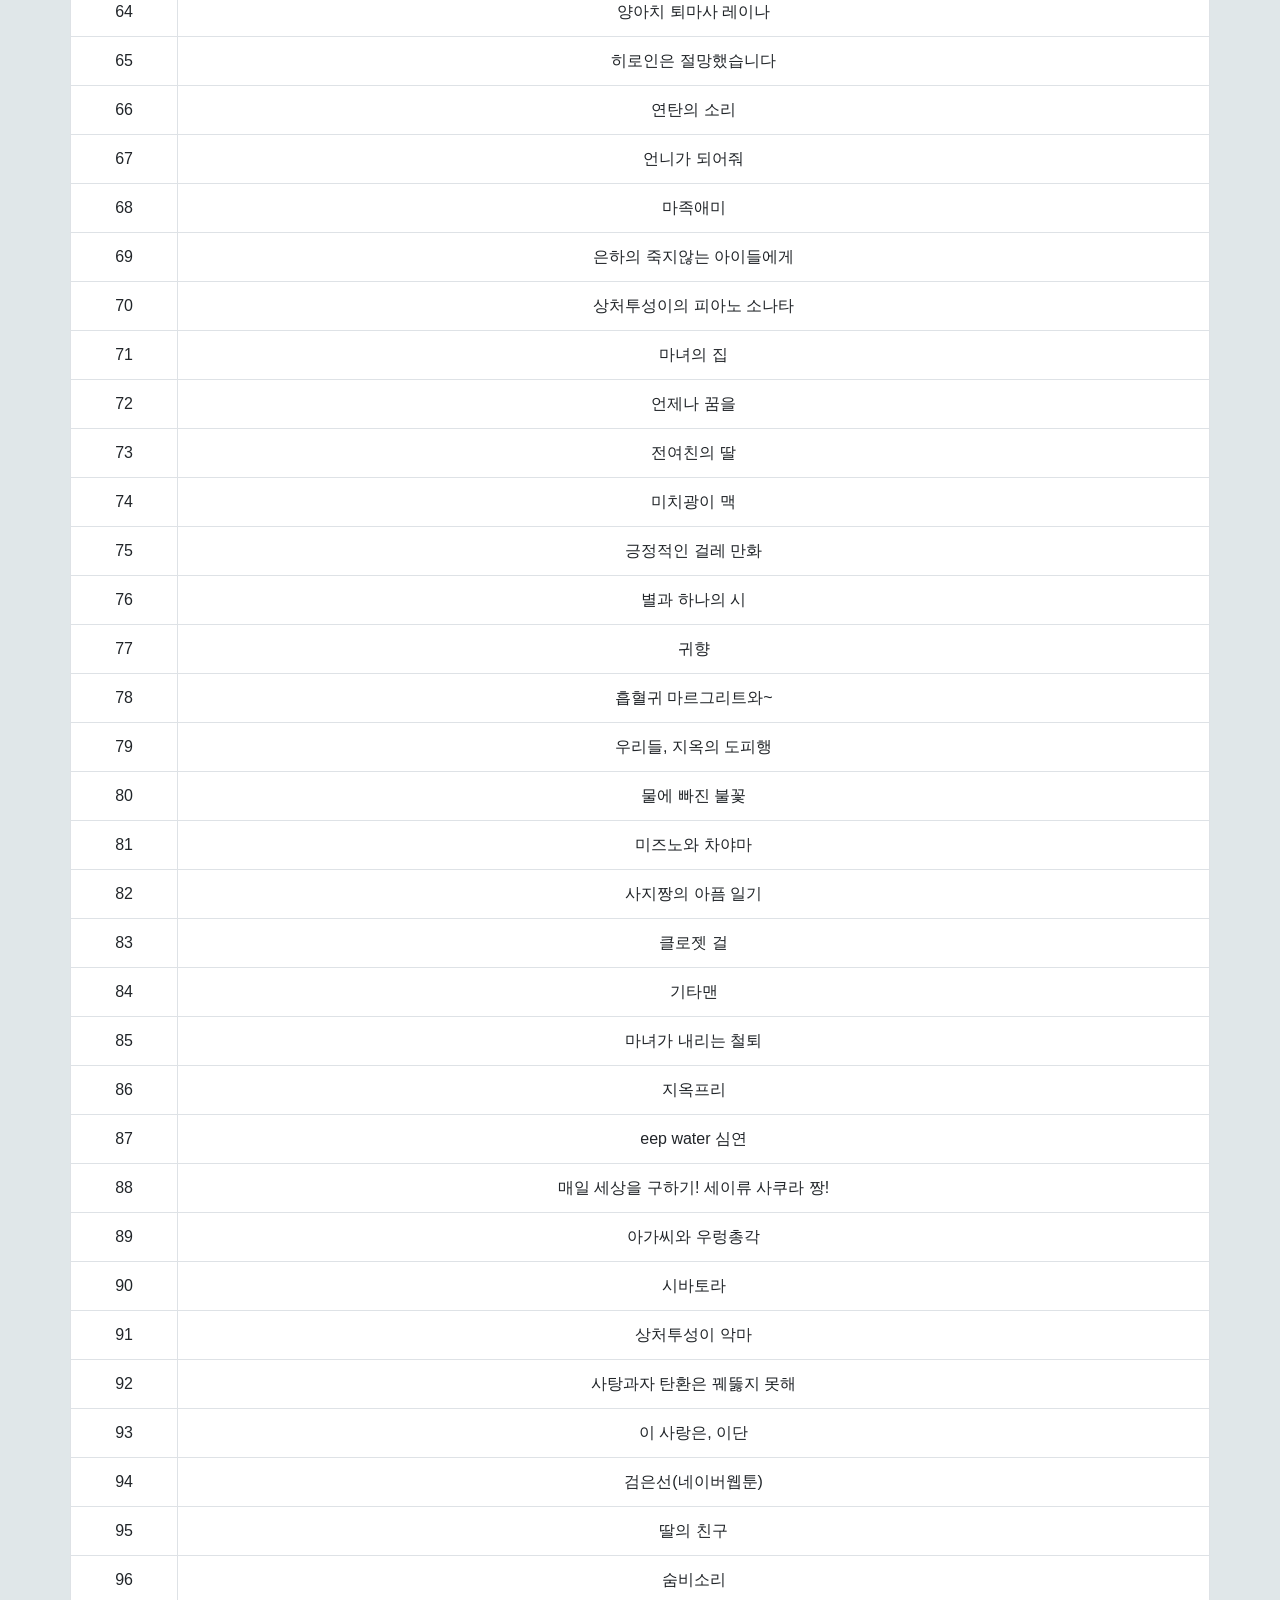
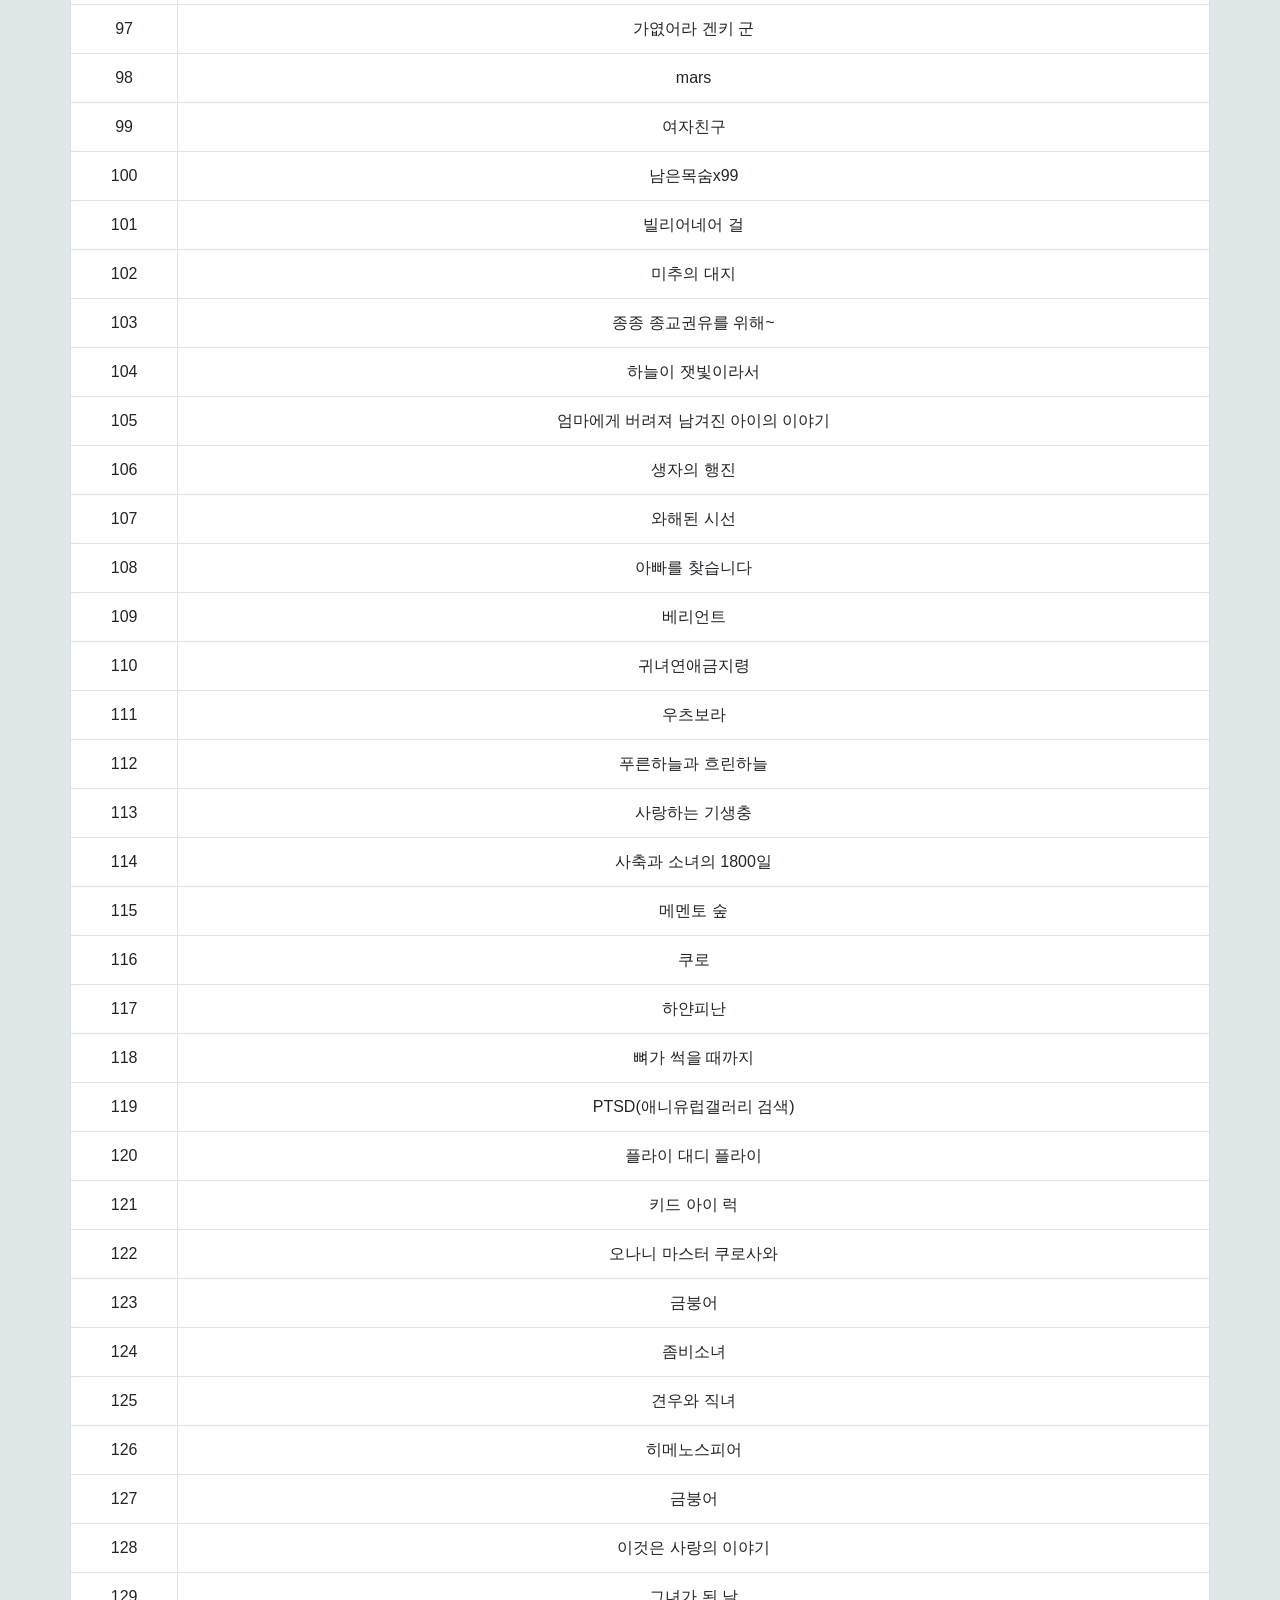
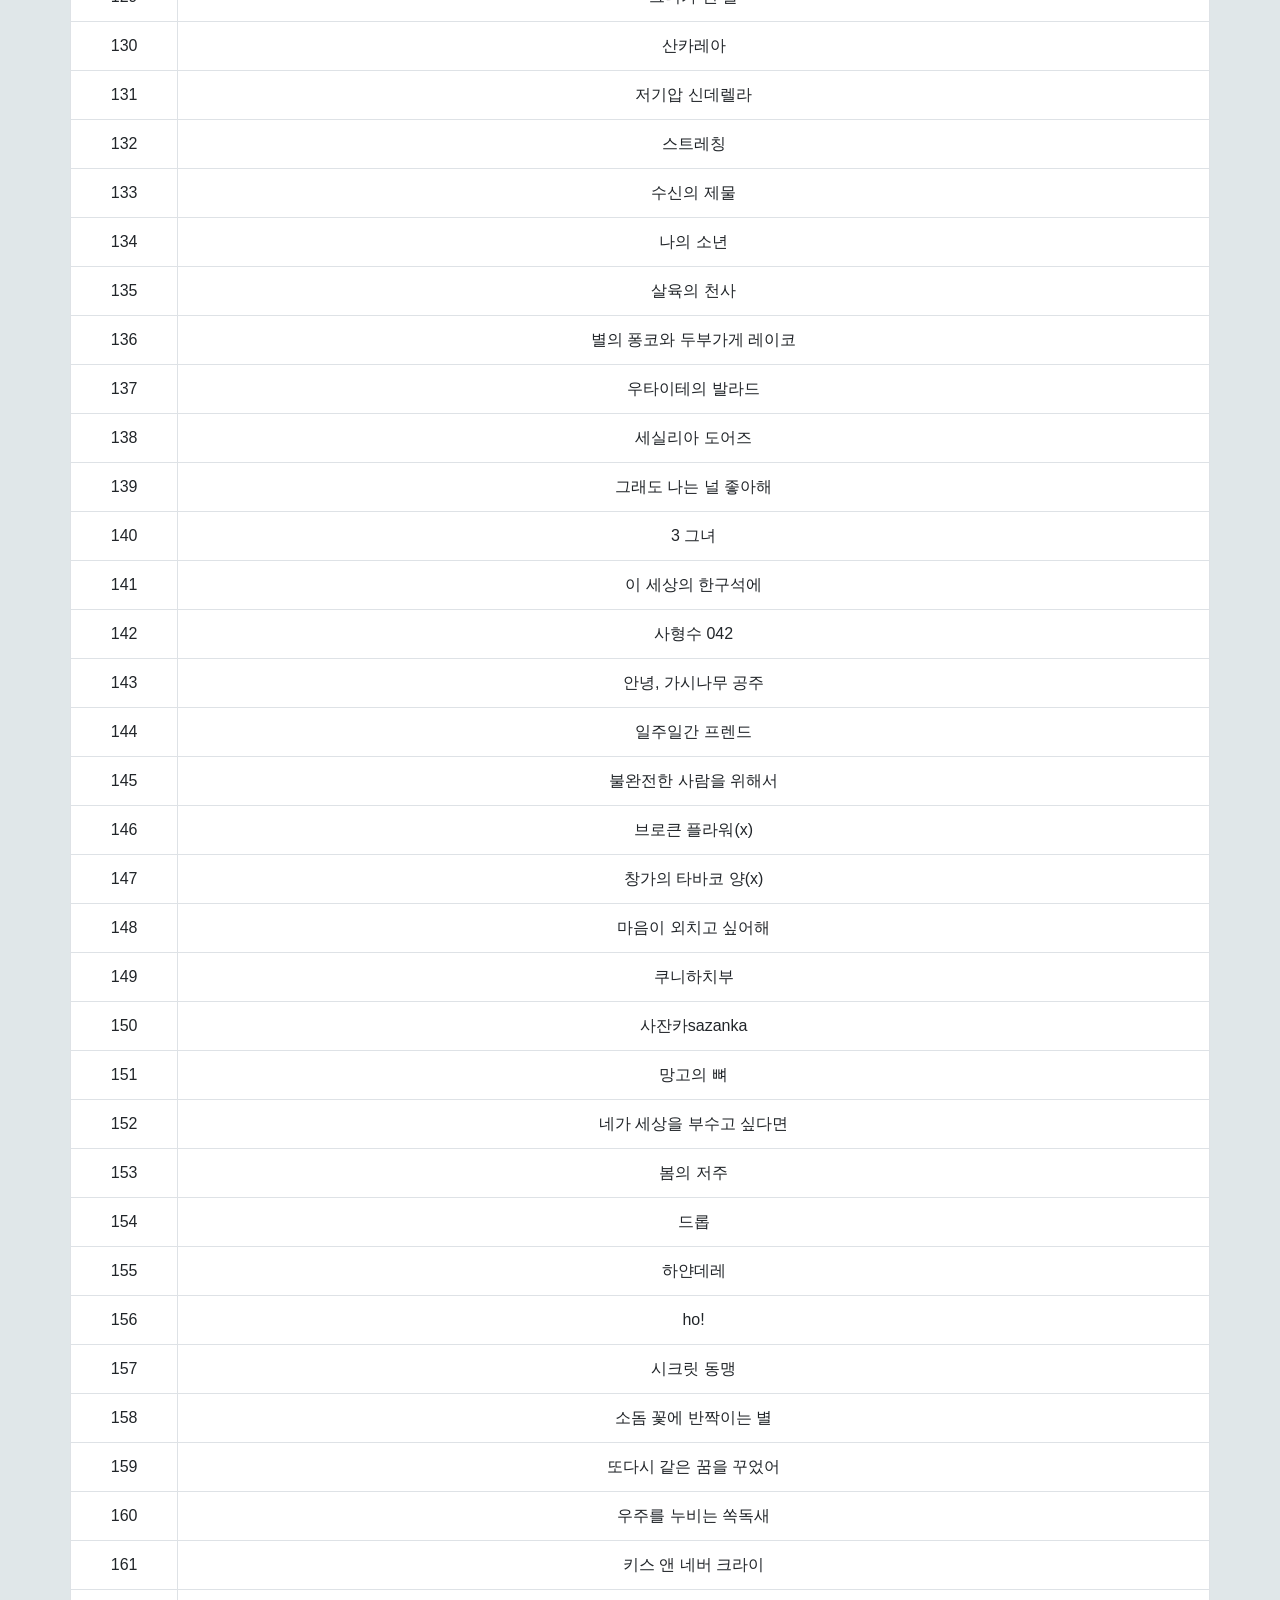
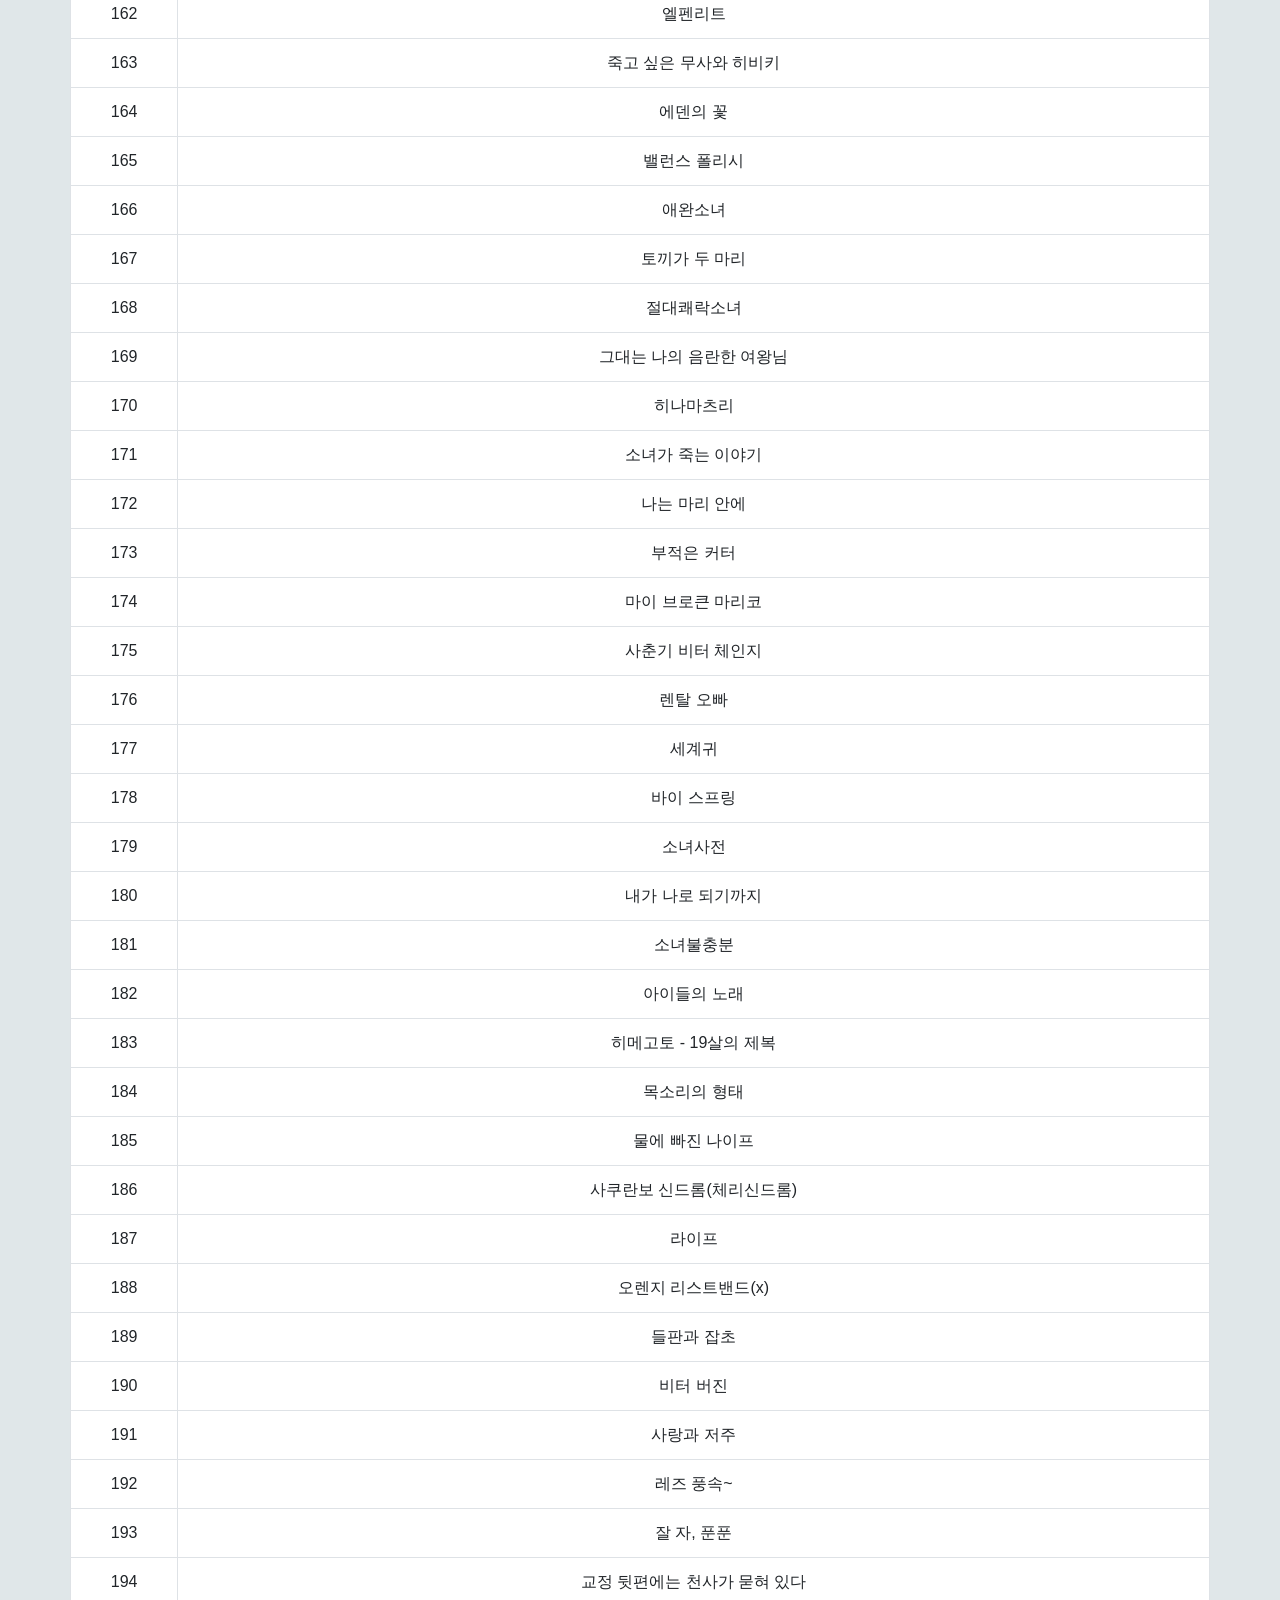
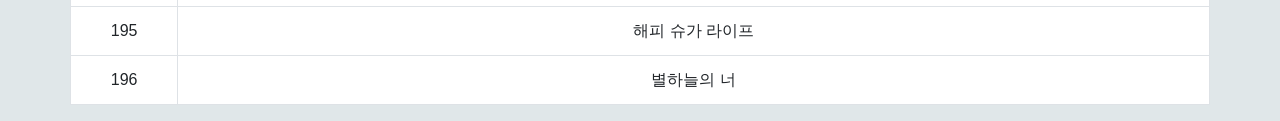
==== commit aaa997b5: "Add files via upload" ====
--- a/index.html
+++ b/index.html
@@ -13,15 +13,12 @@
 </head>
 
 <body>                            
-    <a href="https://github.com/shangus1012/manga" target="_blank">만화모음</a>
     <div class="container">
         <div class="row">
             <table class="table table-hover table-bordered">
                 <thead>
-                    <tr>
-                        <th colspan="2">
-                            <a href="https://github.com/shangus1012/manga" target="_blank">만화모음</a>
-                        </th>
+                    <tr  onClick="location.href='https://github.com/shangus1012/manga'">
+                        <th colspan="2">만화모음</th>
                     </tr>
                     <tr>
                         <th style="width: 8%">번호</th>
